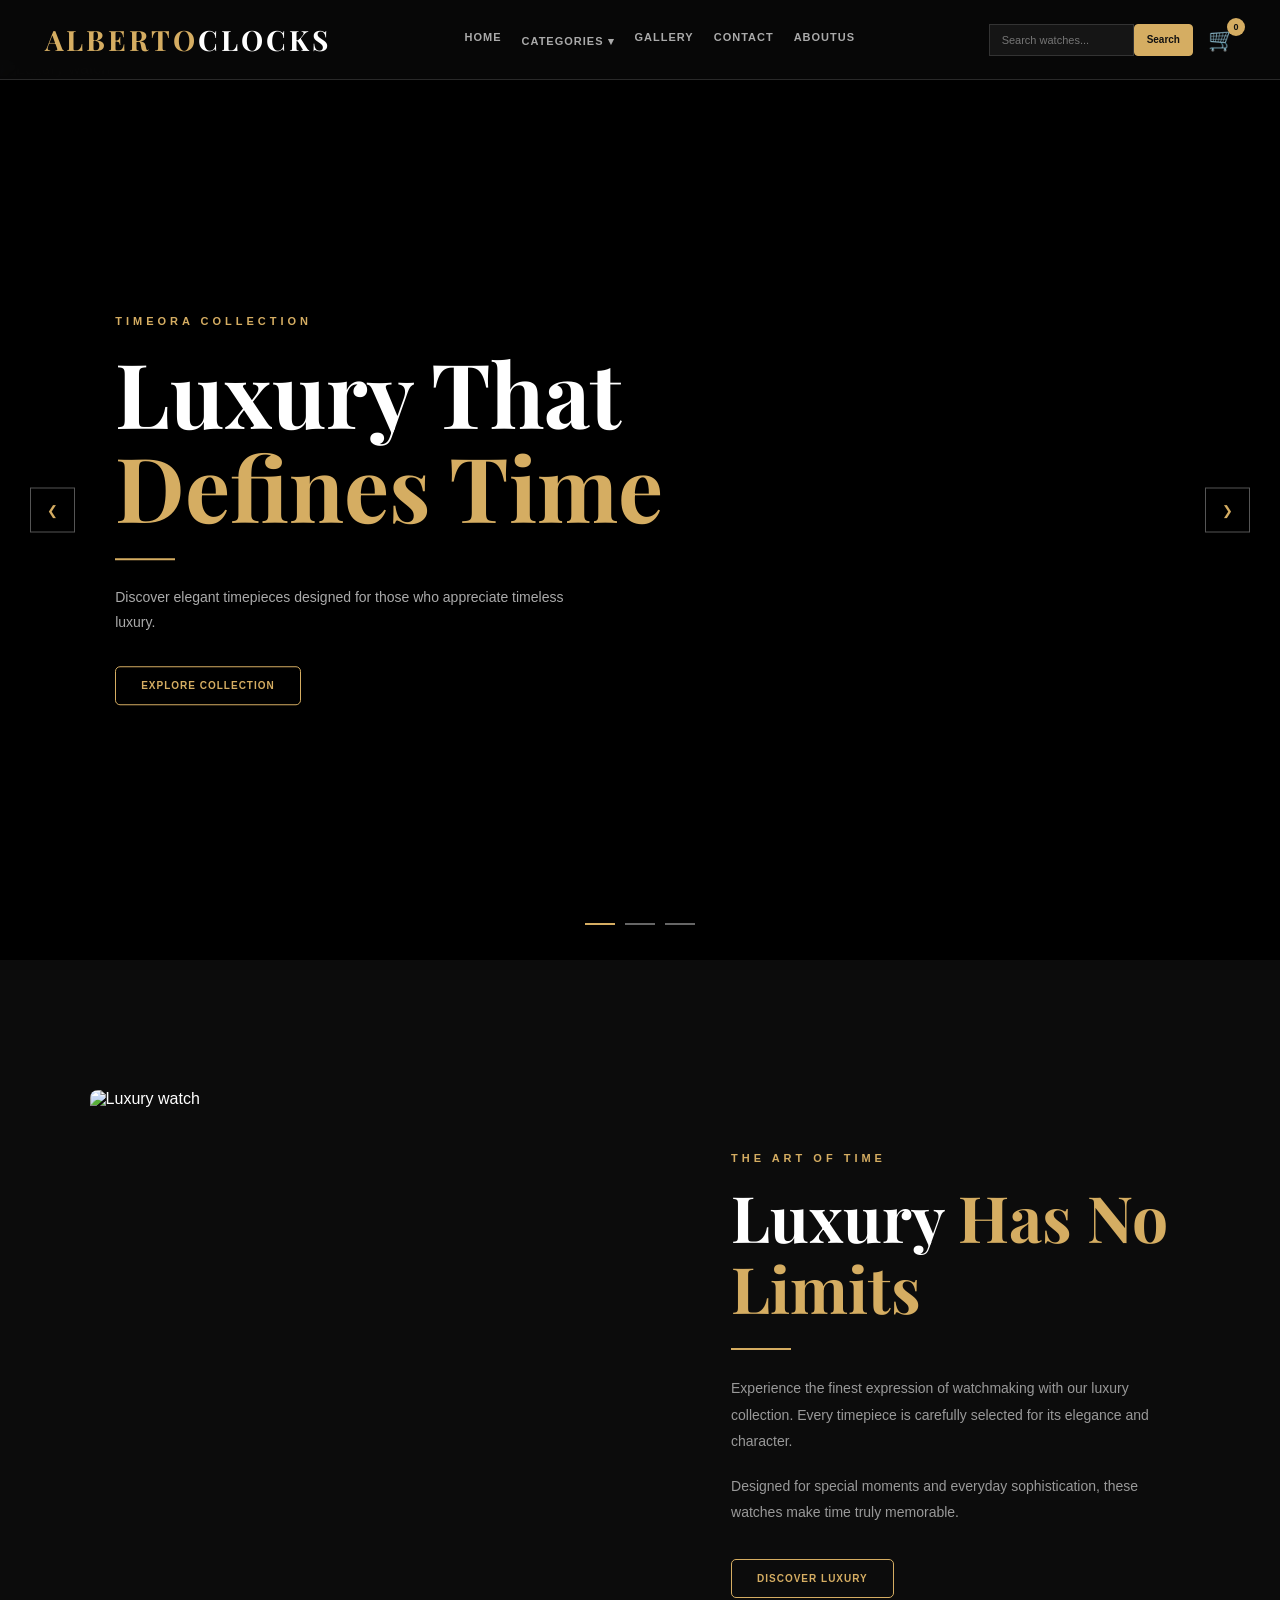
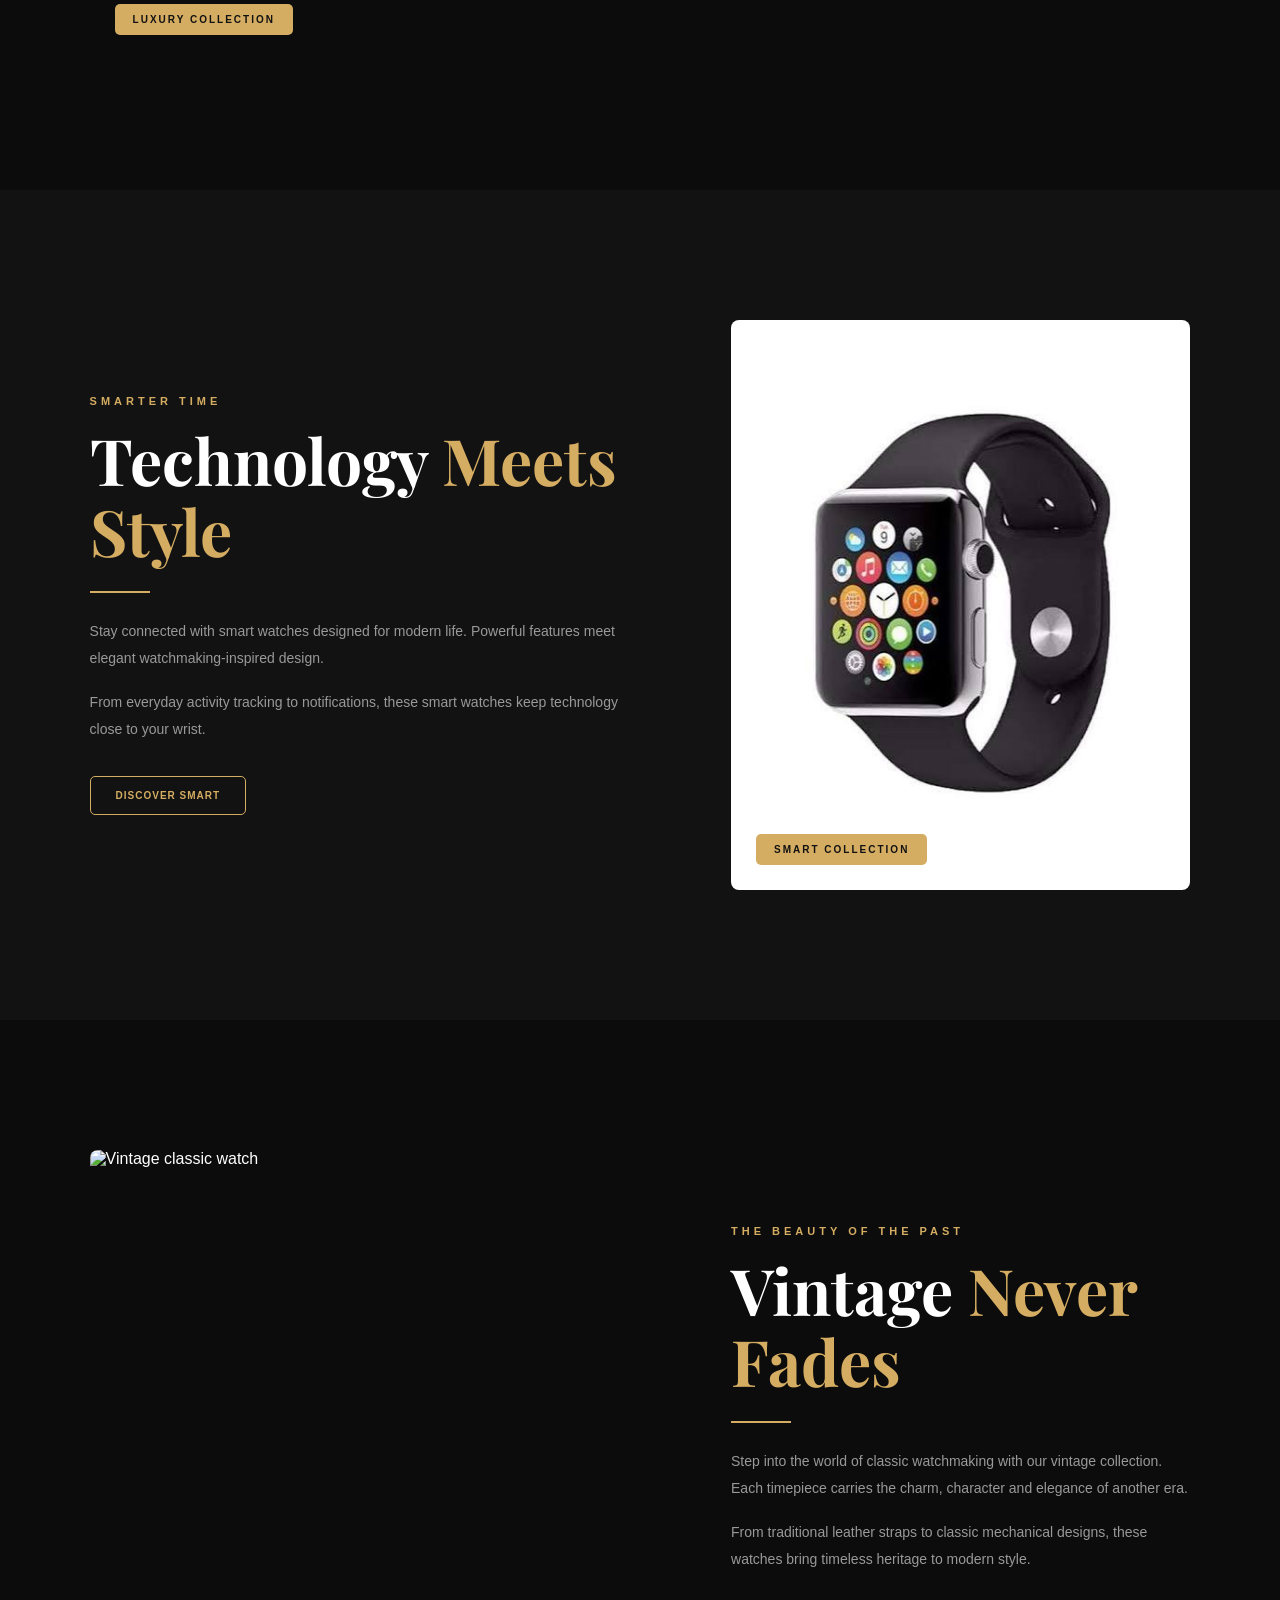
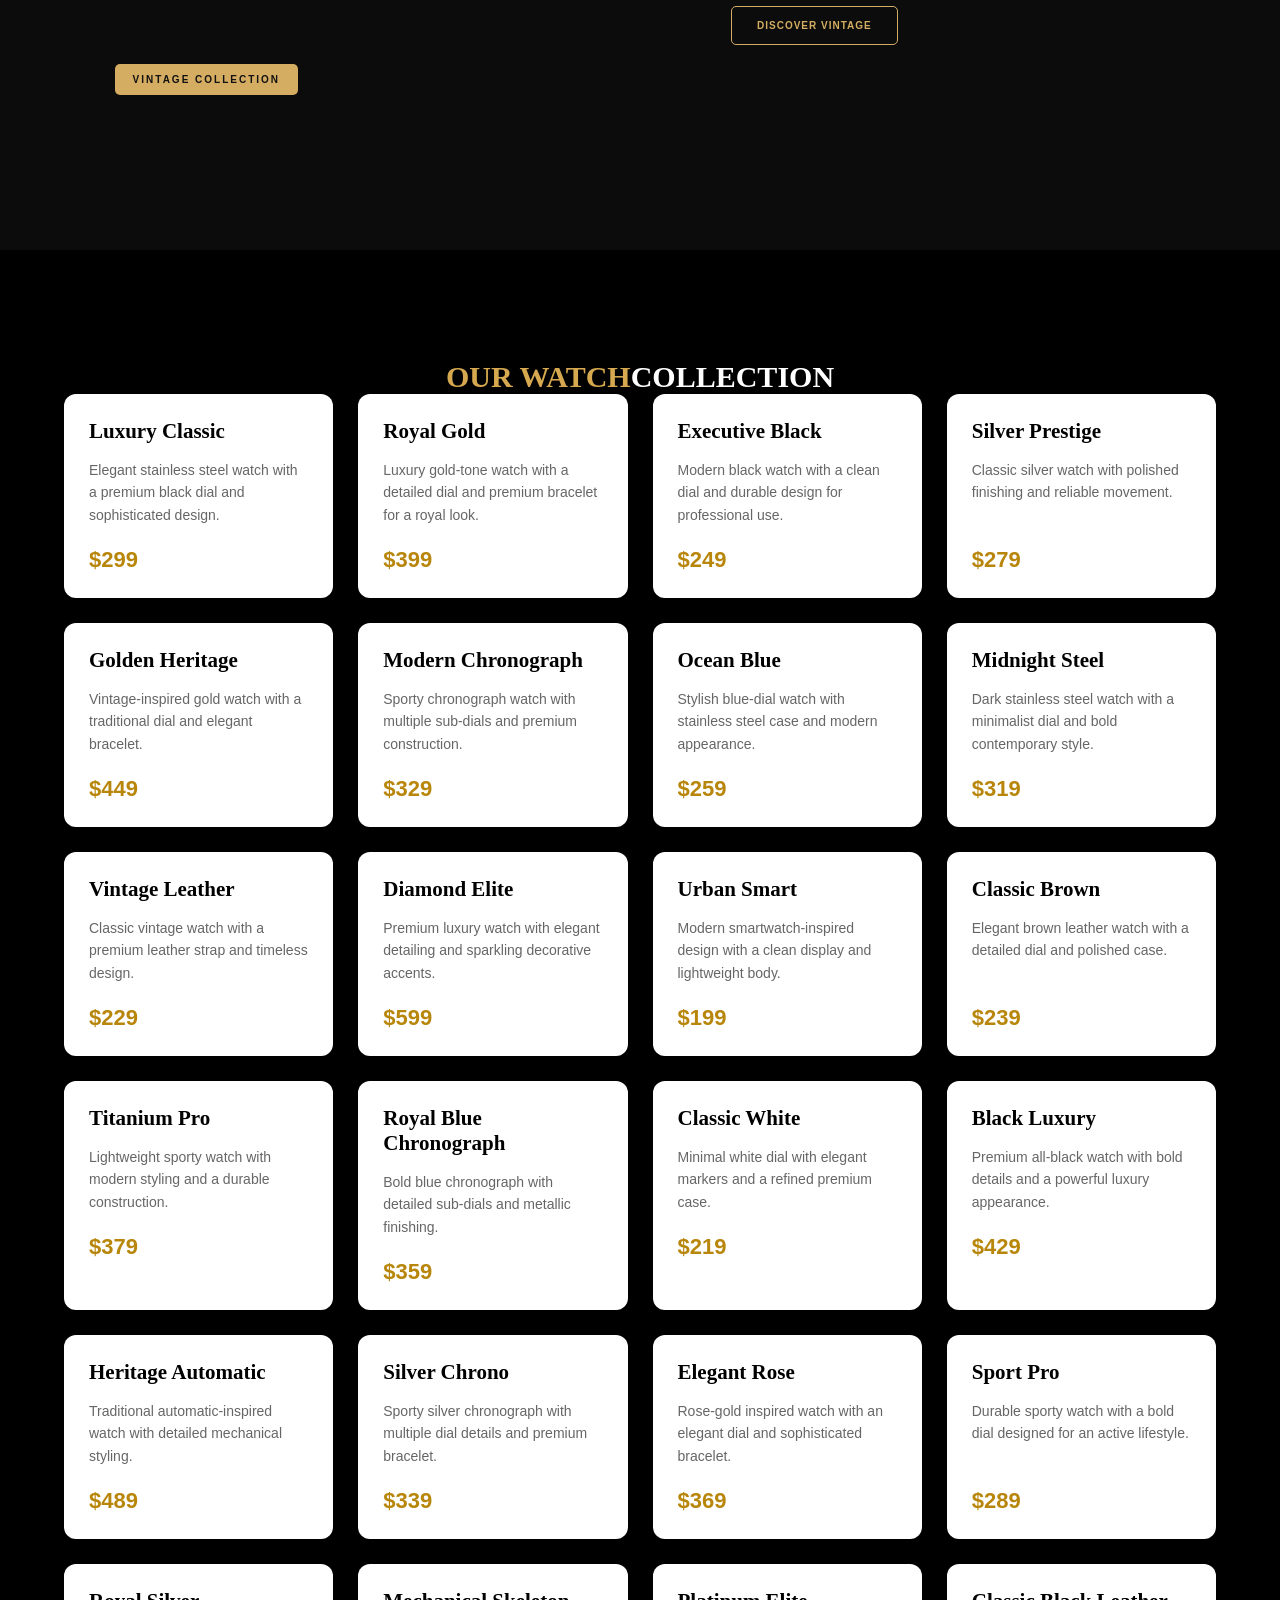
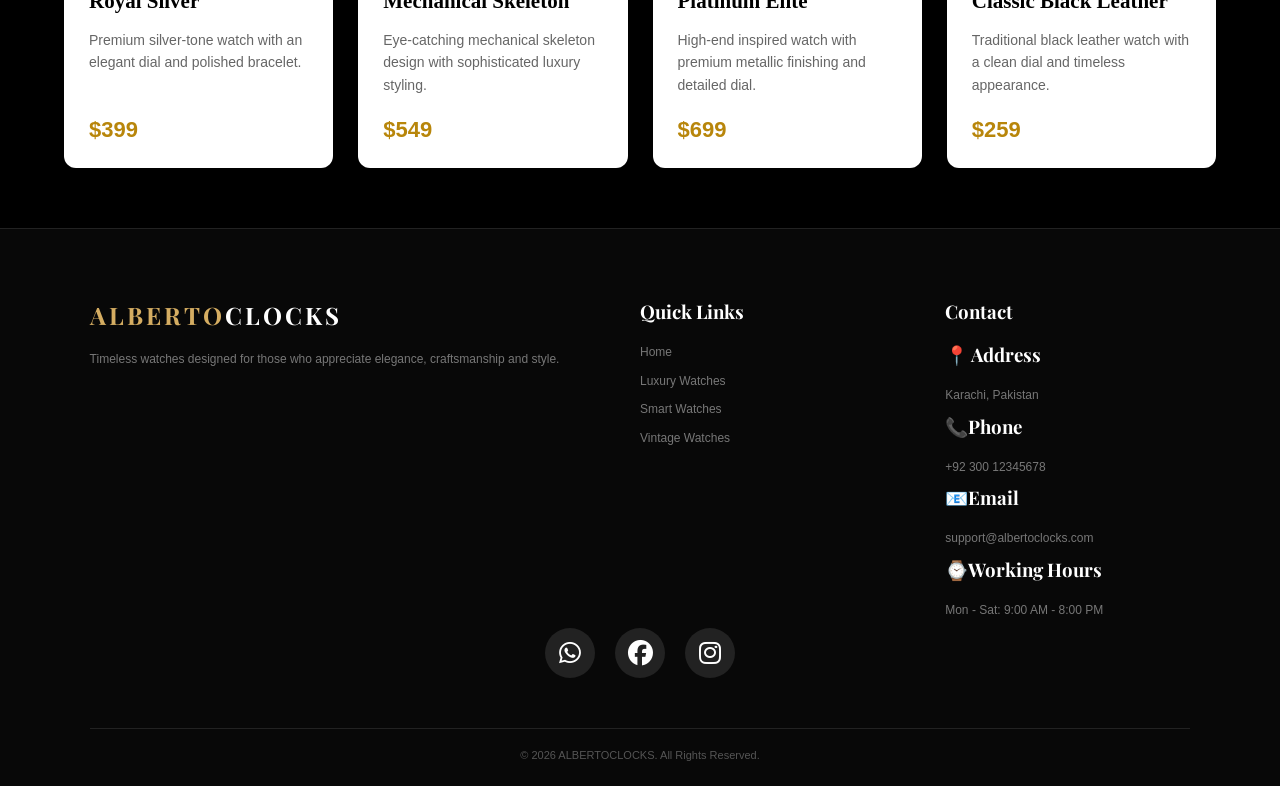
==== index.html @ ca32371c "First commit" ====
<!DOCTYPE html>
<html lang="en">

<head>
    <meta charset="UTF-8">
    <meta name="viewport" content="width=device-width, initial-scale=1.0">

    <title>TIMEORA | Luxury Watches</title>

    <!-- Google Fonts -->
    <link rel="preconnect" href="https://fonts.googleapis.com">
    <link rel="preconnect" href="https://fonts.gstatic.com" crossorigin>

    <link
        href="https://fonts.googleapis.com/css2?family=Inter:wght@400;500;600;700&family=Playfair+Display:wght@400;500;600;700&display=swap"
        rel="stylesheet">

    <link rel="stylesheet" href="style.css">
     <link rel="stylesheet" href="https://cdnjs.cloudflare.com/ajax/libs/font-awesome/6.5.2/css/all.min.css">

</head>

<body>

    <!-- =====================================================
     NAVBAR
===================================================== -->

    <header class="navbar">

        <a href="#home" class="logo">
            ALBERTO<span style="color: white;">CLOCKS</span>
        </a>

        <nav class="nav-links">
            <a href="index.html">Home</a>
            <li class="dropdown">
         <a href="#">Categories ▾</a>

    <ul class="dropdown-menu">
        <li><a href="luxary.html">Luxury Watches</a></li>
        <li><a href="smart.html">Smart Watches</a></li>
        <li><a href="vintage.html">Vintage Watches</a></li>
    </ul>
</li>
           
            <a href="gallery 2.html">Gallery</a>
            <a href="contact-us.html">Contact</a>
            <a href="aboutus.html">Aboutus</a>
         
        </nav>

        <div class="nav-right">

            <div class="search-box">
                <input type="text" id="searchInput" placeholder="Search watches...">
                <button id="searchBtn">Search</button>
            </div>

            <button class="cart-icon" id="cartIcon">
                🛒
                <span id="cartCount">0</span>
            </button>

        </div>

        <button class="menu-btn" id="menuBtn">
            ☰
        </button>

    </header>


    <!-- =====================================================
     HERO SLIDER
===================================================== -->

    <section class="hero" id="home">

        <div class="hero-slide active">

            <img src="https://images.unsplash.com/photo-1524805444758-089113d48a6d?auto=format&fit=crop&w=1800&q=85"
                alt="Luxury watch">

            <div class="hero-overlay"></div>

            <div class="hero-content">

                <p>TIMEORA COLLECTION</p>

                <h1>
                    Luxury That<br>
                    <span>Defines Time</span>
                </h1>

                <div class="gold-line"></div>

                <p class="hero-description">
                    Discover elegant timepieces designed for those
                    who appreciate timeless luxury.
                </p>

                <a href="luxary.html" class="hero-btn">
                    Explore Collection
                </a>

            </div>

        </div>


        <div class="hero-slide">

            <img src="https://images.unsplash.com/photo-1546868871-7041f2a55e12?auto=format&fit=crop&w=1800&q=85"
                alt="Smart watch">

            <div class="hero-overlay"></div>

            <div class="hero-content">

                <p>SMART COLLECTION</p>

                <h1>
                    Technology<br>
                    <span>Meets Style</span>
                </h1>

                <div class="gold-line"></div>

                <p class="hero-description">
                    Modern smart watches combining intelligent
                    features with sophisticated design.
                </p>

                <a href="smart.html" class="hero-btn">
                    Discover Smart
                </a>

            </div>

        </div>


        <div class="hero-slide">

            <img src="https://images.unsplash.com/photo-1539874754764-5a96559165b0?auto=format&fit=crop&w=1800&q=85"
                alt="Vintage watch">

            <div class="hero-overlay"></div>

            <div class="hero-content">

                <p>VINTAGE COLLECTION</p>

                <h1>
                    Beauty<br>
                    <span>Never Fades</span>
                </h1>

                <div class="gold-line"></div>

                <p class="hero-description">
                    Classic designs inspired by the beauty and
                    craftsmanship of another era.
                </p>

                <a href="vintage.html" class="hero-btn">
                    Explore Vintage
                </a>

            </div>

        </div>


        <button class="slider-btn prev" id="prevBtn">
            ❮
        </button>

        <button class="slider-btn next" id="nextBtn">
            ❯
        </button>


        <div class="slider-dots">

            <span class="dot active" data-slide="0"></span>
            <span class="dot" data-slide="1"></span>
            <span class="dot" data-slide="2"></span>

        </div>

    </section>


    <!-- =====================================================
     LUXURY SHOWCASE
===================================================== -->

    <section class="showcase-section luxury-showcase" id="luxury-showcase">

        <div class="showcase-container reveal">

            <div class="showcase-image">

                <img src="https://images.unsplash.com/photo-1524805444758-089113d48a6d?auto=format&fit=crop&w=1200&q=85"
                    alt="Luxury watch">

                <div class="image-label">
                    LUXURY COLLECTION
                </div>

            </div>


            <div class="showcase-text">

                <p class="section-tag">
                    THE ART OF TIME
                </p>

                <h2>
                    Luxury <span>Has No Limits</span>
                </h2>

                <div class="gold-line"></div>

                <p>
                    Experience the finest expression of watchmaking
                    with our luxury collection. Every timepiece is
                    carefully selected for its elegance and character.
                </p>

                <p>
                    Designed for special moments and everyday
                    sophistication, these watches make time truly
                    memorable.
                </p>

                <a href="luxary.html" class="outline-btn">
                    Discover Luxury
                </a>

            </div>

        </div>

    </section>


   


    <!-- =====================================================
     SMART SHOWCASE
===================================================== -->

    <section class="showcase-section smart-showcase" id="smart-showcase">

        <div class="showcase-container reverse reveal">

            <div class="showcase-image">

                <img src="images (5).jpg" alt="Smart watch">

                <div class="image-label">
                    SMART COLLECTION
                </div>

            </div>


            <div class="showcase-text">

                <p class="section-tag">
                    SMARTER TIME
                </p>

                <h2>
                    Technology <span>Meets Style</span>
                </h2>

                <div class="gold-line"></div>

                <p>
                    Stay connected with smart watches designed for
                    modern life. Powerful features meet elegant
                    watchmaking-inspired design.
                </p>

                <p>
                    From everyday activity tracking to notifications,
                    these smart watches keep technology close to your wrist.
                </p>

                <a href="smart.html" class="outline-btn">
                    Discover Smart
                </a>

            </div>

        </div>

    </section>


   

    <!-- =====================================================
     VINTAGE SHOWCASE
===================================================== -->

    <section class="showcase-section vintage-showcase" id="vintage-showcase">

        <div class="showcase-container reveal">

            <div class="showcase-image">

                <img src="https://images.unsplash.com/photo-1539874754764-5a96559165b0?auto=format&fit=crop&w=1200&q=85"
                    alt="Vintage classic watch">

                <div class="image-label">
                    VINTAGE COLLECTION
                </div>

            </div>


            <div class="showcase-text">

                <p class="section-tag">
                    THE BEAUTY OF THE PAST
                </p>

                <h2>
                    Vintage <span>Never Fades</span>
                </h2>

                <div class="gold-line"></div>

                <p>
                    Step into the world of classic watchmaking with our
                    vintage collection. Each timepiece carries the charm,
                    character and elegance of another era.
                </p>

                <p>
                    From traditional leather straps to classic mechanical
                    designs, these watches bring timeless heritage to
                    modern style.
                </p>

                <a href="vintage.html" class="outline-btn">
                    Discover Vintage
                </a>

            </div>

        </div>

    </section>

<section class="watch-list">

   <div class="logo2">
    <span>OUR WATCH</span>COLLECTION
</div>

    <div class="watch-grid">

        <div class="watch-card">
            <h3>Luxury Classic</h3>
            <p>Elegant stainless steel watch with a premium black dial and sophisticated design.</p>
            <strong>$299</strong>
        </div>

        <div class="watch-card">
            <h3>Royal Gold</h3>
            <p>Luxury gold-tone watch with a detailed dial and premium bracelet for a royal look.</p>
            <strong>$399</strong>
        </div>

        <div class="watch-card">
            <h3>Executive Black</h3>
            <p>Modern black watch with a clean dial and durable design for professional use.</p>
            <strong>$249</strong>
        </div>

        <div class="watch-card">
            <h3>Silver Prestige</h3>
            <p>Classic silver watch with polished finishing and reliable movement.</p>
            <strong>$279</strong>
        </div>

        <div class="watch-card">
            <h3>Golden Heritage</h3>
            <p>Vintage-inspired gold watch with a traditional dial and elegant bracelet.</p>
            <strong>$449</strong>
        </div>

        <div class="watch-card">
            <h3>Modern Chronograph</h3>
            <p>Sporty chronograph watch with multiple sub-dials and premium construction.</p>
            <strong>$329</strong>
        </div>

        <div class="watch-card">
            <h3>Ocean Blue</h3>
            <p>Stylish blue-dial watch with stainless steel case and modern appearance.</p>
            <strong>$259</strong>
        </div>

        <div class="watch-card">
            <h3>Midnight Steel</h3>
            <p>Dark stainless steel watch with a minimalist dial and bold contemporary style.</p>
            <strong>$319</strong>
        </div>

        <div class="watch-card">
            <h3>Vintage Leather</h3>
            <p>Classic vintage watch with a premium leather strap and timeless design.</p>
            <strong>$229</strong>
        </div>

        <div class="watch-card">
            <h3>Diamond Elite</h3>
            <p>Premium luxury watch with elegant detailing and sparkling decorative accents.</p>
            <strong>$599</strong>
        </div>

        <div class="watch-card">
            <h3>Urban Smart</h3>
            <p>Modern smartwatch-inspired design with a clean display and lightweight body.</p>
            <strong>$199</strong>
        </div>

        <div class="watch-card">
            <h3>Classic Brown</h3>
            <p>Elegant brown leather watch with a detailed dial and polished case.</p>
            <strong>$239</strong>
        </div>

        <div class="watch-card">
            <h3>Titanium Pro</h3>
            <p>Lightweight sporty watch with modern styling and a durable construction.</p>
            <strong>$379</strong>
        </div>

        <div class="watch-card">
            <h3>Royal Blue Chronograph</h3>
            <p>Bold blue chronograph with detailed sub-dials and metallic finishing.</p>
            <strong>$359</strong>
        </div>

        <div class="watch-card">
            <h3>Classic White</h3>
            <p>Minimal white dial with elegant markers and a refined premium case.</p>
            <strong>$219</strong>
        </div>

        <div class="watch-card">
            <h3>Black Luxury</h3>
            <p>Premium all-black watch with bold details and a powerful luxury appearance.</p>
            <strong>$429</strong>
        </div>

        <div class="watch-card">
            <h3>Heritage Automatic</h3>
            <p>Traditional automatic-inspired watch with detailed mechanical styling.</p>
            <strong>$489</strong>
        </div>

        <div class="watch-card">
            <h3>Silver Chrono</h3>
            <p>Sporty silver chronograph with multiple dial details and premium bracelet.</p>
            <strong>$339</strong>
        </div>

        <div class="watch-card">
            <h3>Elegant Rose</h3>
            <p>Rose-gold inspired watch with an elegant dial and sophisticated bracelet.</p>
            <strong>$369</strong>
        </div>

        <div class="watch-card">
            <h3>Sport Pro</h3>
            <p>Durable sporty watch with a bold dial designed for an active lifestyle.</p>
            <strong>$289</strong>
        </div>

        <div class="watch-card">
            <h3>Royal Silver</h3>
            <p>Premium silver-tone watch with an elegant dial and polished bracelet.</p>
            <strong>$399</strong>
        </div>

        <div class="watch-card">
            <h3>Mechanical Skeleton</h3>
            <p>Eye-catching mechanical skeleton design with sophisticated luxury styling.</p>
            <strong>$549</strong>
        </div>

        <div class="watch-card">
            <h3>Platinum Elite</h3>
            <p>High-end inspired watch with premium metallic finishing and detailed dial.</p>
            <strong>$699</strong>
        </div>

        <div class="watch-card">
            <h3>Classic Black Leather</h3>
            <p>Traditional black leather watch with a clean dial and timeless appearance.</p>
            <strong>$259</strong>
        </div>


    </div>

</section>
    <!-- =====================================================
     CART PANEL
===================================================== -->

    <div class="cart-panel" id="cartPanel">

        <div class="cart-header">

            <h2>Your Cart</h2>

            <button id="closeCart">
                ×
            </button>

        </div>


        <div class="cart-items" id="cartItems">

            <p class="empty-cart">
                Your cart is empty.
            </p>

        </div>


        <div class="cart-footer">

            <div class="cart-total">

                <span>Total:</span>

                <strong id="cartTotal">
                    $0.00
                </strong>

            </div>

            <button class="checkout-btn" id="checkoutBtn">
                Checkout
            </button>

        </div>

    </div>


    <!-- =====================================================
     FOOTER
===================================================== -->

    <footer id="footer">

        <div class="footer-container">

            <div class="footer-column">

                <h2>ALBERTO<span style="color: white;">CLOCKS</span></h2>

                <p>
                    Timeless watches designed for those who
                    appreciate elegance, craftsmanship and style.
                </p>

            </div>


            <div class="footer-column">

                <h3>Quick Links</h3>

                <a href="index.html">Home</a>
                <a href="luxary.html">Luxury Watches</a>
                <a href="smart.html">Smart Watches</a>
                <a href="vintage.html">Vintage Watches</a>

            </div>


           <div class="footer-column">

                <h3>Contact</h3>
                  <h3>📍 Address</h3>
                        <p>Karachi, Pakistan</p>
                           <h3>📞Phone</h3>
                        <p>+92 300 12345678</p>
                        <h3>📧Email</h3>
                        <p>support@albertoclocks.com</p>
                        <h3>⌚Working Hours</h3>
                        <p>Mon - Sat: 9:00 AM - 8:00 PM</p>
                    

            </div>

        </div>
          
        <div class="social-icons">

    <a href="https://wa.me/923001234567" target="_blank">
        <i class="fa-brands fa-whatsapp"></i>
    </a>

    <a href="https://www.facebook.com/" target="_blank">
        <i class="fa-brands fa-facebook"></i>
    </a>

    <a href="https://www.instagram.com/" target="_blank">
        <i class="fa-brands fa-instagram"></i>
    </a>

</div>

        <div class="footer-bottom">

            <p>
                © 2026 ALBERTOCLOCKS. All Rights Reserved.
            </p>

        </div>
        <div>
    </footer>
    <script src="script.js"></script>
</body>
</html>
---- style.css ----
/* =====================================================
   RESET
===================================================== */

* {
    margin: 0;
    padding: 0;
    box-sizing: border-box;
}

html {
    scroll-behavior: smooth;
}

body {
    background: #090909;
    color: #ffffff;
    font-family: "Inter", sans-serif;
}

button,
input {
    font-family: inherit;
}


/* =====================================================
   NAVBAR
===================================================== */

/* Categories Dropdown */
.dropdown {
    position: relative;
    list-style: none;
}

.dropdown-menu {
    display: none;
    position: absolute;
    top: 100%;
    left: 0;
    background: #111;
    min-width: 190px;
    padding: 0;
    margin: 0;
    list-style: none;
    border-radius: 8px;
    box-shadow: 0 5px 15px rgba(0,0,0,0.5);
    z-index: 1000;
    list-style: none;
    align-items: center;
    text-align: center;
}

.dropdown-menu li {
    width: 100%;
    list-style: none;
}

.dropdown-menu li a {
    display: block;
    padding: 12px 15px;
    color: white;
    text-decoration: none;
    white-space: nowrap;
}

.dropdown-menu li a:hover {
    background: #333;
}

/* Show dropdown on hover */
.dropdown:hover .dropdown-menu {
    display: block;
}

/* Hover effect */
.dropdown-content a:hover {
    background: #eee;
}

/* Show dropdown */
.dropdown:hover .dropdown-content {
    display: block;
}
.navbar {
    position: fixed;
    top: 0;
    left: 0;

    width: 100%;
    height: 80px;

      padding: 0 45px;

    display: flex;
    align-items: center;
    justify-content:space-between;
    background: rgba(8, 8, 8, 0.92);
    border-bottom: 1px solid #292929;
    gap: 5px;
    backdrop-filter: blur(10px);

    z-index: 5000;
}


.logo {
    color: #d5ad62;
    text-decoration: none;
    font-family: "Playfair Display", serif;
    font-size: 28px;
    font-weight: 700;
    letter-spacing: 3px;
}

.nav-links {
    display:flex;
    gap: 20px;
}

.nav-links a {
    color: #aaa;
    text-decoration: none;

    font-size: 11px;
    font-weight: 600;
    letter-spacing: 1px;
    text-transform: uppercase;

    transition: 0.3s;
}

.nav-links a:hover {
    color: #d5ad62;
}

.nav-right {
    display: flex;
    align-items: center;
    gap: 15px;
    list-style: none;
}

.search-box {
    display: flex;
}

.search-box input {
    width: 145px;

    padding: 9px 12px;

    background: #151515;
    border: 1px solid #333;

    color: white;
    outline: none;

    font-size: 11px;
}

.search-box input:focus {
    border-color: #d5ad62;
}

.search-box button {
    padding: 9px 12px;

    background: #d5ad62;
    border: 1px solid #d5ad62;

    color: #111;

    font-size: 10px;
    font-weight: 700;

    cursor: pointer;
    border-radius: 4px;
}

.cart-icon {

    position:sticky;

    background: transparent;
    border: none;

    color: #d5ad62;

    font-size: 22px;
    
    cursor: pointer;
    
}

#cartCount {
    position: absolute;

    top: -9px;
    right: -10px;

    min-width: 18px;
    height: 18px;

    padding: 2px;

    display: flex;
    align-items: center;
    justify-content: center;

    background: #d5ad62;
    color: #111;

    border-radius: 50%;

    font-size: 9px;
    font-weight: 700;
}

.menu-btn {
    display: none;

    background: none;
    border: none;

    color: #d5ad62;

    font-size: 25px;

    cursor: pointer;
}


/* =====================================================
   HERO
===================================================== */

.hero {
    position: relative;

    height: 100vh;
    min-height: 650px;

    overflow: hidden;
}

.hero-slide {
    position: absolute;

    inset: 0;

    opacity: 0;
    visibility: hidden;

    transition:
        opacity 1s ease,
        visibility 1s ease;
}

.hero-slide.active {
    opacity: 1;
    visibility: visible;
}

.hero-slide img {
    width: 100%;
    height: 100%;

    object-fit: cover;
}

.hero-overlay {
    position: absolute;

    inset: 0;

    background:
        linear-gradient(
            90deg,
            rgba(0, 0, 0, 0.85),
            rgba(0, 0, 0, 0.35),
            rgba(0, 0, 0, 0.65)
        );
}

.hero-content {
    position: absolute;

    top: 50%;
    left: 9%;

    max-width: 600px;

    transform: translateY(-50%);
}

.hero-content > p:first-child {
    color: #d5ad62;

    font-size: 11px;
    font-weight: 700;

    letter-spacing: 4px;

    margin-bottom: 18px;
}

.hero-content h1 {
    font-family: "Playfair Display", serif;

    font-size: clamp(50px, 7vw, 90px);
    line-height: 1.05;

    margin-bottom: 25px;
}

.hero-content h1 span {
    color: #d5ad62;
}

.gold-line {
    width: 60px;
    height: 2px;

    background: #d5ad62;

    margin-bottom: 25px;
}

.hero-description {
    color: #aaa;

    font-size: 14px;
    line-height: 1.8;

    max-width: 470px;

    margin-bottom: 30px;
}

.hero-btn,
.outline-btn {
    display: inline-block;

    padding: 13px 25px;

    border: 1px solid #d5ad62;

    color: #d5ad62;

    text-decoration: none;

    font-size: 10px;
    font-weight: 700;

    letter-spacing: 1px;
    text-transform: uppercase;

    transition: 0.3s;

    border-radius: 5px;
}

.hero-btn:hover,
.outline-btn:hover {
    background: #d5ad62;
    color: #111;
}

.slider-btn {
    position: absolute;

    top: 50%;

    width: 45px;
    height: 45px;

    transform: translateY(-50%);

    background: rgba(0, 0, 0, 0.45);

    border: 1px solid #555;

    color: #d5ad62;

    cursor: pointer;

    z-index: 5;

    transition: 0.3s;
}

.slider-btn:hover {
    background: #d5ad62;
    color: #080808;
}

.prev {
    left: 30px;
}

.next {
    right: 30px;
}

.slider-dots {
    position: absolute;

    bottom: 35px;
    left: 50%;

    transform: translateX(-50%);

    display: flex;
    gap: 10px;

    z-index: 5;
}

.dot {
    width: 30px;
    height: 2px;

    background: #666;

    cursor: pointer;

    transition: 0.3s;
}

.dot.active {
    background: #d5ad62;
}


/* =====================================================
   SHOWCASE
===================================================== */

.showcase-section {
    padding: 130px 7%;

    background: #0c0c0c;

    overflow: hidden;
}

.smart-showcase {
    background: #121212;
}

.showcase-container {
    max-width: 1250px;

    margin: auto;

    display: grid;

    grid-template-columns: 1.1fr 0.9fr;

    align-items: center;

    gap: 80px;
}

.showcase-container.reverse .showcase-image {
    order: 2;
}

.showcase-container.reverse .showcase-text {
    order: 1;
}

.showcase-image {
    position: relative;

    height: 570px;

    overflow: hidden;

    transform: translateX(-120px);

    opacity: 0;

    transition:
        transform 1s ease,
        opacity 1s ease;
    
    border-radius: 8px;    
}

.showcase-text {
    transform: translateX(120px);

    opacity: 0;

    transition:
        transform 1s ease,
        opacity 1s ease;
}

.showcase-container.reverse .showcase-text {
    transform: translateX(-120px);
}

.showcase-container.show .showcase-image,
.showcase-container.show .showcase-text {
    transform: translateX(0);
    opacity: 1;
}

.showcase-image img {
    width: 100%;
    height: 100%;

    object-fit: cover;

    transition: transform 0.6s ease;
}

.showcase-image:hover img {
    transform: scale(1.05);
}

.image-label {
    position: absolute;

    bottom: 25px;
    left: 25px;

    background: #d5ad62;
    color: #111;

    padding: 10px 18px;

    font-size: 10px;
    font-weight: 700;

    letter-spacing: 2px;
    border-radius: 5px;
}

.section-tag {
    color: #d5ad62;

    font-size: 11px;
    font-weight: 700;

    letter-spacing: 4px;

    margin-bottom: 18px;
}

.showcase-text h2 {
    font-family: "Playfair Display", serif;

    font-size: clamp(40px, 5vw, 65px);

    line-height: 1.1;

    margin-bottom: 25px;
}

.showcase-text h2 span {
    color: #d5ad62;
}

.showcase-text p:not(.section-tag) {
    color: #999;

    font-size: 14px;
    line-height: 1.9;

    margin-bottom: 18px;
}

.showcase-text .outline-btn {
    margin-top: 15px;
}


/* =====================================================
   PRODUCTS
===================================================== */

.products-section {
    padding: 110px 7%;

    background: #090909;
}

.smart-section {
    background: #111111;
}

.vintage-section {
    background: #0d0d0d;
}

.section-heading {
    max-width: 650px;

    margin: 0 auto 60px;

    text-align: center;
}

.section-heading > p {
    color: #d5ad62;

    font-size: 11px;
    font-weight: 700;

    letter-spacing: 4px;

    margin-bottom: 15px;
}

.section-heading h2 {
    font-family: "Playfair Display", serif;

    font-size: clamp(40px, 5vw, 60px);

    margin-bottom: 18px;
}

.section-heading h2 span {
    color: #888;
}

.heading-line {
    width: 55px;
    height: 2px;

    background: #d5ad62;

    margin: 0 auto 20px;
}

.section-heading > span {
    color: #888;

    font-size: 13px;
}

.product-grid {
    max-width: 1250px;

    margin: auto;

    display: grid;

    grid-template-columns: repeat(4, 1fr);

    gap: 25px;
}

.product-card {
    background: #161616;

    border: 1px solid #292929;

    border-radius: 9px;

    overflow: hidden;

    transition:
        transform 0.4s ease,
        border 0.4s ease,
        box-shadow 0.4s ease;    
}

.product-card:hover {
    transform: translateY(-9px);

    border-color: #d5ad62;

    box-shadow:
        0 15px 40px rgba(0, 0, 0, 0.5);
}

.product-image {
    position: relative;

    height: 330px;

    overflow: hidden;

    background: #222;
}

.product-image img {
    width: 100%;
    height: 100%;

    object-fit: cover;

    transition: transform 0.6s ease;
}

.product-card:hover .product-image img {
    transform: scale(1.08);
}

.badge {
    position: absolute;

    top: 15px;
    left: 15px;

    z-index: 2;

    padding: 7px 12px;

    background: #d5ad62;
    color: #111;

    font-size: 9px;
    font-weight: 700;

    letter-spacing: 1px;

    text-transform: uppercase;

    border-radius: 5px;
}

.smart-badge {
    background: #eeeeee;
}

.product-info {
    padding: 23px;
}

.product-info > p {
    color: #d5ad62;

    font-size: 9px;
    font-weight: 700;

    letter-spacing: 1px;

    text-transform: uppercase;

    margin-bottom: 9px;
}

.product-info h3 {
    font-family: "Playfair Display", serif;

    font-size: 24px;

    margin-bottom: 9px;
}

.product-info > span {
    display: block;

    color: #888;

    font-size: 11px;

    line-height: 1.7;

    min-height: 38px;

    margin-bottom: 20px;
}

.product-bottom {
    display: flex;

    align-items: center;

    justify-content: space-between;

    gap: 10px;
}

.product-bottom strong {
    font-size: 17px;
}

.product-buttons {
    display: flex;

    align-items: center;

    gap: 7px;

   
}

.view-btn,
.add-to-cart {
    padding: 9px 12px;

    font-size: 9px;
    font-weight: 700;

    letter-spacing: 0.8px;

    cursor: pointer;

    transition: 0.3s;

     border-radius: 5px;
}

.view-btn {
    background: transparent;

    border: 1px solid #555;

    color: white;
}

.view-btn:hover {
    background: #333;

    border-color: #d5ad62;

    color: #d5ad62;
}

.add-to-cart {
    background: transparent;

    border: 1px solid #d5ad62;

    color: #d5ad62;
}

.add-to-cart:hover,
.add-to-cart.added {
    background: #d5ad62;

    color: #111;

    transform: translateY(-2px);
}


/* =====================================================
   CART
===================================================== */

.cart-panel {
    position: fixed;

    top: 0;
    right: -420px;

    width: 400px;
    max-width: 90%;

    height: 100vh;

    background: #111;

    border-left: 1px solid #333;

    z-index: 9999;

    display: flex;
    flex-direction: column;

    transition: right 0.4s ease;
}

.cart-panel.active {
    right: 0;
}

.cart-header {
    display: flex;

    align-items: center;

    justify-content: space-between;

    padding: 25px;

    border-bottom: 1px solid #292929;
}

.cart-header h2 {
    font-family: "Playfair Display", serif;
}

#closeCart {
    background: none;

    border: none;

    color: #d5ad62;

    font-size: 30px;

    cursor: pointer;
}

.cart-items {
    flex: 1;

    overflow-y: auto;

    padding: 20px;
}

.empty-cart {
    color: #888;

    text-align: center;

    margin-top: 50px;
}

.cart-item {
    display: flex;

    align-items: center;

    justify-content: space-between;

    gap: 15px;

    padding: 15px 0;

    border-bottom: 1px solid #292929;
}

.cart-item-info h3 {
    color: white;

    font-family: "Playfair Display", serif;

    font-size: 17px;

    margin-bottom: 5px;
}

.cart-item-info p {
    color: #d5ad62;

    font-size: 12px;
}

.quantity-controls {
    display: flex;

    align-items: center;

    gap: 8px;

    margin-top: 8px;
}

.quantity-controls button {
    width: 22px;
    height: 22px;

    background: transparent;

    border: 1px solid #555;

    color: #d5ad62;

    cursor: pointer;
}

.quantity-controls span {
    color: white;

    font-size: 11px;
}

.remove-item {
    background: transparent;

    border: none;

    color: #888;

    cursor: pointer;

    font-size: 10px;
}

.remove-item:hover {
    color: #d5ad62;
}

.cart-footer {
    padding: 25px;

    border-top: 1px solid #292929;
}

.cart-total {
    display: flex;

    justify-content: space-between;

    color: white;

    margin-bottom: 20px;
}

.cart-total strong {
    color: #d5ad62;
}

.checkout-btn {
    width: 100%;

    padding: 14px;

    background: #d5ad62;

    border: 1px solid #d5ad62;

    color: #111;

    font-weight: 700;

    letter-spacing: 1px;

    cursor: pointer;

    transition: 0.3s;
}

.checkout-btn:hover {
    background: transparent;

    color: #d5ad62;
}


/* =====================================================
   FOOTER
===================================================== */

footer {
    padding: 70px 7% 25px;

    background: #080808;

    border-top: 1px solid #222;
}

.footer-container {
    max-width: 1250px;

    margin: auto;

    display: grid;

    grid-template-columns: 2fr 1fr 1fr;

    gap: 60px;
}

.footer-column h2 {
    color: #d5ad62;

    font-family: "Playfair Display", serif;

    letter-spacing: 3px;

    margin-bottom: 18px;
}

.footer-column h3 {
    font-family: "Playfair Display", serif;

    margin-bottom: 18px;
}

.footer-column p,
.footer-column a {
    display: block;

    color: #777;

    text-decoration: none;

    font-size: 12px;

    line-height: 1.8;

    margin-bottom: 7px;
}

.footer-column a:hover {
    color: #d5ad62;
}

.footer-bottom {
    max-width: 1250px;

    margin: 50px auto 0;

    padding-top: 20px;

    border-top: 1px solid #222;

    text-align: center;
}

.footer-bottom p {
    color: #555;

    font-size: 11px;
}


/* =====================================================
   RESPONSIVE
===================================================== */

@media (max-width: 1100px) {

    .nav-links {
        gap: 15px;
    }

    .search-box {
        display: none;
    }

    .product-grid {
        grid-template-columns: repeat(2, 1fr);
    }

}


@media (max-width: 750px) {

    .navbar {
        height: 70px;
    }

    .logo {
        font-size: 23px;
    }

    .nav-links {
        position: absolute;

        top: 70px;
        left: 0;

        width: 100%;

        padding: 25px;

        display: none;
        flex-direction: column;

        background: #111;

        border-top: 1px solid #292929;

        text-align: center;
    }

    .nav-links.active {
        display: flex;
    }

    .nav-right {
        margin-left: auto;

        margin-right: 15px;
    }

    .menu-btn {
        display: block;
    }


    .hero {
        min-height: 600px;
    }

    .hero-content {
        left: 7%;
        right: 7%;
    }

    .hero-content h1 {
        font-size: 48px;
    }

    .slider-btn {
        width: 38px;
        height: 38px;
    }

    .prev {
        left: 15px;
    }

    .next {
        right: 15px;
    }


    .showcase-section {
        padding: 80px 5%;
    }

    .showcase-container {
        grid-template-columns: 1fr;

        gap: 45px;
    }

    .showcase-container.reverse .showcase-image,
    .showcase-container.reverse .showcase-text {
        order: initial;
    }

    .showcase-image,
    .showcase-container.reverse .showcase-image {
        height: 430px;

        transform: translateY(80px);
    }

    .showcase-text,
    .showcase-container.reverse .showcase-text {
        transform: translateY(80px);
    }

    .showcase-container.show .showcase-image,
    .showcase-container.show .showcase-text {
        transform: translateY(0);
    }


    .products-section {
        padding: 80px 5%;
    }

    .product-grid {
        grid-template-columns: 1fr;

        gap: 20px;
    }

    .product-image {
        height: 350px;
    }

    .product-bottom {
        align-items: flex-start;
    }

    .product-buttons {
        flex-wrap: wrap;
        justify-content: flex-end;
    }


    .footer-container {
        grid-template-columns: 1fr;

        gap: 30px;
    }

}


@media (max-width: 450px) {

    .product-bottom {
        flex-direction: column;

        align-items: stretch;
    }

    .product-buttons {
        justify-content: flex-start;
    }

    .product-image {
        height: 300px;
    }

    .showcase-image {
        height: 350px;
    }

    .cart-panel {
        width: 100%;
        max-width: 100%;
    }



}

.faq-section {
    width: 80%;
    max-width: 900px;
    margin: 50px auto;
}

.faq-section h2 {
    text-align: center;
    margin-bottom: 30px;
    font-size: 32px;
}

.faq {
    margin-bottom: 15px;
    border: 1px solid #000000;
    border-radius: 8px;
    overflow: hidden;
}

.faq-question {
    width: 100%;
    padding: 18px 20px;
    border: none;
    background: #f5f5f5;
    cursor: pointer;
    display: flex;
    justify-content: space-between;
    align-items: center;
    font-size: 18px;
    font-weight: bold;
    text-align: left;
}

.faq-question:hover {
    background: #e9e9e9;
}

.faq-question span {
    font-size: 25px;
}

.faq-answer {
    max-height: 0;
    overflow: hidden;
    transition: max-height 0.4s ease;
    background: rgb(0, 0, 0);
}

.faq-answer p {
    padding: 15px 20px;
    margin: 0;
    line-height: 1.6;
}

  * {
        box-sizing: border-box;
    }

    body {
        margin: 0;
        font-family: "Poppins", Arial, sans-serif;
        background: #000;
        color: #fff;
    }

    /* ---------- OUR STORY ---------- */

    .our-story {
        position: relative;
        padding: 100px 8%;
        background:
            radial-gradient(circle at 20% 20%, rgba(255, 255, 255, 0.06), transparent 35%),
            #050505;
        overflow: hidden;
    }

    .story-container {
        max-width: 1200px;
        margin: auto;
        display: grid;
        grid-template-columns: 1fr 1fr;
        gap: 70px;
        align-items: center;
    }

    .story-label {
        color: #aaa;
        font-size: 13px;
        letter-spacing: 4px;
        text-transform: uppercase;
        margin-bottom: 15px;
    }

    .story-title {
        font-size: clamp(42px, 5vw, 72px);
        line-height: 1;
        margin: 0 0 25px;
        font-weight: 700;
        letter-spacing: -2px;
    }

    .story-title span {
        color: #999;
    }

    .story-text {
        color: #bdbdbd;
        font-size: 16px;
        line-height: 1.9;
        margin-bottom: 20px;
    }

    .story-highlight {
        margin-top: 30px;
        padding-left: 20px;
        border-left: 2px solid #fff;
        color: #fff;
        font-size: 18px;
        line-height: 1.7;
    }

    /* Story visual */

    .story-visual {
        min-height: 480px;
        position: relative;
        display: flex;
        align-items: center;
        justify-content: center;
        border-radius: 20px;
        overflow: hidden;
        background: #111;
        border: 1px solid #292929;
    }

    .story-visual::after {
        content: "";
        position: absolute;
        inset: 0;
        background: linear-gradient(
            135deg,
            rgba(255,255,255,.08),
            transparent 45%,
            rgba(0,0,0,.8)
        );
        pointer-events: none;
    }

    .story-clock {
        width: 260px;
        height: 260px;
        border: 8px solid #777;
        border-radius: 50%;
        position: relative;
        background: radial-gradient(circle, #222 0%, #080808 70%);
        box-shadow:
            0 0 50px rgba(255,255,255,.08),
            inset 0 0 30px #000;
        animation: clockFloat 5s ease-in-out infinite;
    }

    .story-clock::before {
        content: "ALBERTO";
        position: absolute;
        top: 90px;
        width: 100%;
        text-align: center;
        font-size: 13px;
        letter-spacing: 4px;
        color: #ddd;
    }

    .clock-center {
        width: 12px;
        height: 12px;
        background: #fff;
        border-radius: 50%;
        position: absolute;
        top: 50%;
        left: 50%;
        transform: translate(-50%, -50%);
        z-index: 3;
    }

    .clock-hand-hour,
    .clock-hand-minute {
        position: absolute;
        bottom: 50%;
        left: 50%;
        transform-origin: bottom center;
        border-radius: 10px;
        z-index: 2;
    }

    .clock-hand-hour {
        width: 7px;
        height: 70px;
        background: #fff;
        transform: translateX(-50%) rotate(40deg);
    }

    .clock-hand-minute {
        width: 4px;
        height: 95px;
        background: #aaa;
        transform: translateX(-50%) rotate(130deg);
    }

    @keyframes clockFloat {
        0%, 100% {
            transform: translateY(0) rotate(-2deg);
        }
        50% {
            transform: translateY(-15px) rotate(2deg);
        }
    }


    /* ---------- ABOUT US VIDEO ---------- */

    .about-us {
        position: relative;
        min-height: 720px;
        overflow: hidden;
        display: flex;
        align-items: center;
        justify-content: center;
        background: #000;
    }

    .about-video {
        position: absolute;
        inset: 0;
        width: 100%;
        height: 100%;
        object-fit: cover;
        z-index: 0;
        filter: brightness(35%) contrast(110%);
    }

    .about-overlay {
        position: absolute;
        inset: 0;
        background:
            linear-gradient(
                90deg,
                rgba(0,0,0,.95),
                rgba(0,0,0,.55),
                rgba(0,0,0,.85)
            );
        z-index: 1;
    }

    .about-content {
        position: relative;
        z-index: 2;
        width: min(1100px, 90%);
        text-align: center;
        padding: 80px 20px;
    }

    .about-small-title {
        color: #bbb;
        font-size: 13px;
        letter-spacing: 5px;
        text-transform: uppercase;
        margin-bottom: 20px;
    }

    .about-title {
        font-size: clamp(45px, 7vw, 90px);
        line-height: .95;
        margin: 0 auto 30px;
        letter-spacing: -3px;
        font-weight: 700;
    }

    .about-title span {
        color: #aaa;
    }

    .about-description {
        max-width: 720px;
        margin: auto;
        color: #ddd;
        font-size: 17px;
        line-height: 1.9;
    }

    .about-button {
        display: inline-block;
        margin-top: 35px;
        padding: 15px 32px;
        border: 1px solid #fff;
        color: #fff;
        text-decoration: none;
        text-transform: uppercase;
        letter-spacing: 2px;
        font-size: 12px;
        transition: .3s ease;
        border-radius: 8px;
    }

    .about-button:hover {
        background: #fff;
        color: #000;
        transform: translateY(-2px);
    }


    /* ---------- VALUES ---------- */

    .values {
        background: #050505;
        padding: 100px 8%;
    }

    .values-container {
        max-width: 1200px;
        margin: auto;
        display: grid;
        grid-template-columns: repeat(3, 1fr);
        gap: 25px;
    }

    .value-card {
        padding: 40px 30px;
        background: #0c0c0c;
        border: 1px solid #222;
        transition: .3s ease;
    }

    .value-card:hover {
        transform: translateY(-8px);
        border-color: #555;
    }

    .value-number {
        font-size: 13px;
        color: #777;
        letter-spacing: 2px;
        margin-bottom: 30px;
    }

    .value-card h3 {
        font-size: 23px;
        margin: 0 0 15px;
    }

    .value-card p {
        color: #999;
        line-height: 1.8;
        font-size: 14px;
    }


    /* ---------- RESPONSIVE ---------- */

    @media (max-width: 850px) {

        .story-container {
            grid-template-columns: 1fr;
            gap: 40px;
        }

        .story-visual {
            min-height: 400px;
        }

        .values-container {
            grid-template-columns: 1fr;
        }

        .about-us {
            min-height: 650px;
        }

        .about-title {
            letter-spacing: -2px;
        }
    }

    @media (max-width: 500px) {

        .our-story,
        .values {
            padding: 70px 6%;
        }

        .story-clock {
            width: 210px;
            height: 210px;
        }

        .clock-hand-hour {
            height: 55px;
        }

        .clock-hand-minute {
            height: 75px;
        }
    }


    /* .contact-section{
    padding: 100px 8%;
    background: black;
    color: #fff;
}
.contact-header{
    text-align: center;
    margin-bottom: 60px;
}
.contact-header span{
    color: #d5ad62;
}
.contact-header h1{
    font-size: 3rem;
    margin-bottom: 15px;
}
.contact-header p{
    color: #cbd5e1;
    max-width: 700px;
    margin: auto;
    line-height: 1.8;
}
.contact-content{
    display: grid;
    grid-template-columns: 1fr 1.2fr;
    gap: 40px;
}
.contact-info{
    display: grid;
    gap: 20px;
}
.back{
    background: url(contact\ img.jfif);
    background-position: center;
    background-size: 150%;
    padding: 25px;
    border-radius: 15px;
    border: 1px solid rgba(255,255,255,0.08);
    margin-bottom: 15px;
}
.info-box{
    background: none;
    padding: 25px;
    border-radius: 15px;
    border: 1px solid rgba(255,255,255,0.08);
    margin-bottom: 15px;
}
.info-box h3{
    margin-bottom: 10px;
    color: white;
}
.info-box p{
    color: #d5ad62;
}

.contact-form{
    background: url(email2.png);
    background-position: center;
    background-size: 100%;
    padding: 30px;
    border-radius: 20px;
    display: flex;
    flex-direction: column;
    gap: 18px;
}
.contact-form input,
.contact-content textarea{
    padding: 15px;
    background: none;
    border: 1px solid rgba(255,255,255,0.1) ;
    border-radius: 10px;
    color: white;
    outline: none;
}
.contact-form input:focus,
.contact-form textarea:focus{
    border-color: #7c3aed;
}
.contact-form button{
    padding: 15px;
    border: none;
    border-radius: 10px;
    background: #7c3aed;
    color: white;
    font-size: 16px;
    font-weight: 600;
    cursor: pointer;
    transition: 0.3s;
}
.contact-form button:hover{
    background: #6d28d9;
    transform: translateY(-2px);
}

/* responsive */

@media(max-width:768px){
    .contact-content{
        grid-template-columns: 1fr;
    }
    .contact-header h1{
        font-size: 2.2rem;
    }
} */
footer {
    padding: 65px 20px;

    text-align: center;

    background: #050505;

    border-top: 1px solid #222;
}

.footer-logo {
    margin-bottom: 15px;
}

footer > p {
    color: #777;

    font-size: 12px;

    margin-bottom: 25px;
}

.footer-links {
    display: flex;

    justify-content: center;

    flex-wrap: wrap;

    gap: 25px;

    margin-bottom: 30px;
}

.footer-links a {
    color: #999;

    text-decoration: none;

    font-size: 11px;
}

.footer-links a:hover {
    color: #d5ad62;
}

.copyright {
    padding-top: 25px;

    border-top: 1px solid #222;
}


/* =====================================================
                     TABLET
===================================================== */

@media (max-width: 1050px) {

    .nav-links {
        gap: 15px;
    }

    .nav-links a {
        font-size: 10px;
    }

    .product-grid {
        grid-template-columns: repeat(2, 1fr);
    }

    .showcase-container {
        gap: 50px;
    }

}

     
        .gallery {
            padding: 50px 8%;
            background: #000000;
        }

        .gallery h2 {
            text-align: center;
            margin: 40px 0 20px;
            font-size: 32px;
            color: #d5ad62;
        }

        .gallery-container {
            display: grid;
            grid-template-columns: repeat(3, 1fr);
            gap: 20px;
        }

        .gallery-container img {
            width: 100%;
            height: 250px;
            object-fit: cover;
            border-radius: 10px;
            transition: 0.3s;
            box-shadow: 0 5px 15px rgba(0, 0, 0, 0.2);
        }

        .gallery-container img:hover {
            transform: scale(1.05);
        }

        /* Mobile */
        @media (max-width: 768px) {
            .gallery-container {
                grid-template-columns: repeat(2, 1fr);
            }
        }

        @media (max-width: 500px) {
            .gallery-container {
                grid-template-columns: 1fr;
            }
        }

        .detail-gallery {
            width: 100%;
            overflow-x: auto;
            overflow-y: hidden;
            padding: 40px 20px;
            background: #000000;
        }

        .detail-row {
            display: flex;
            flex-direction: row;
            flex-wrap: nowrap;
            gap: 25px;
            width: max-content;
        }

        .detail-img {
            width: 250px;
            height: 330px;
            flex-shrink: 0;
            overflow: hidden;
            border-radius: 18px;

            animation: float 3s ease-in-out infinite;
        }

        .detail-img img {
            width: 100%;
            height: 100%;
            object-fit: cover;
            transition: 0.6s ease;
        }

        .detail-img:hover img {
            transform: scale(1.15);
        }

        .detail-img:hover {
            box-shadow: 0 15px 40px rgba(255, 215, 0, 0.3);
        }

        @keyframes float {

            0%,
            100% {
                transform: translateY(0);
            }

            50% {
                transform: translateY(-15px);
            }
        }

        .popup {
            display: none;
            position: fixed;
            top: 0;
            left: 0;
            width: 100%;
            height: 100%;
            background: rgba(0, 0, 0, 0.85);
            justify-content: center;
            align-items: center;
            z-index: 9999;
        }

        .popup img {
            max-width: 80%;
            max-height: 80%;
            border-radius: 10px;
        }

        .popup span {
            position: absolute;
            top: 20px;
            right: 35px;
            color: white;
            font-size: 50px;
            cursor: pointer;
        }
body{
    padding-top: 60px;
}

/* MAIN CONTACT SECTION */

.contact-section {
    width: 95%;
    max-width: 1400px;
    margin: 50px auto;
    display: grid;
    grid-template-columns: 1fr 1fr;
    gap: 25px;
}


/* LEFT MAP */

.map-box {
    background: #111;
    padding: 20px;
    border-radius: 18px;
    border: 1px solid #333;
}

.map-box h2 {
    font-size: 30px;
    margin-bottom: 15px;
}

.map-box iframe {
    width: 100%;
    height: 650px;
    border: 0;
    border-radius: 12px;
}

.watch-list {
    width: 90%;
    max-width: 1400px;
    margin: 110px auto 60px;
    text-align: center;
}

.watch-list h2 {
    font-family: Georgia, serif;
    font-size: 36px;
    margin-bottom: 40px;
    color: white;
    
}

.watch-grid {
    display: grid;
    grid-template-columns: repeat(4, 1fr);
    gap: 25px;
}

.watch-card {
    background: #ffffff;
    padding: 25px;
    border-radius: 12px;
    text-align: left;
    box-shadow: 0 5px 15px rgba(0, 0, 0, 0.15);
    transition: 0.3s;
}

.watch-card:hover {
    cursor: pointer;
    transform: translateY(-7px);
    box-shadow: 0 10px 25px rgba(0, 0, 0, 0.25);
}

.watch-card h3 {
    font-family: Georgia, serif;
    font-size: 21px;
    margin-bottom: 15px;
    color: black;
}

.watch-card p {
    color: #666;
    font-size: 14px;
    line-height: 1.6;
    min-height: 70px;
    margin-bottom: 18px;
}

.watch-card strong {
    font-size: 22px;
    color: #b8860b;
}


/* Tablet */

@media (max-width: 1100px) {
    .watch-grid {
        grid-template-columns: repeat(3, 1fr);
    }
}


/* Small screen */

@media (max-width: 800px) {
    .watch-grid {
        grid-template-columns: repeat(2, 1fr);
    }
}


/* Mobile */

@media (max-width: 550px) {
    .watch-grid {
        grid-template-columns: 1fr;
    }
}
.logo2{
    font-family: Georgia, serif;
    font-size: 30px;
    font-weight: bold;
    color: white;
}

.logo2 span {
    color: #d6a84f;
}


.social-icons {
    display: flex;
    justify-content: center;
    align-items: center;
    gap: 20px;
}

.social-icons a {
    width: 50px;
    height: 50px;

    display: flex;
    justify-content: center;
    align-items: center;

    border-radius: 50%;

    background: #222;
    color: white;

    text-decoration: none;

    font-size: 25px;

    transition: 0.3s;
}

.social-icons a:hover {
    transform: translateY(-5px);
    background: white;
    color: black;
}
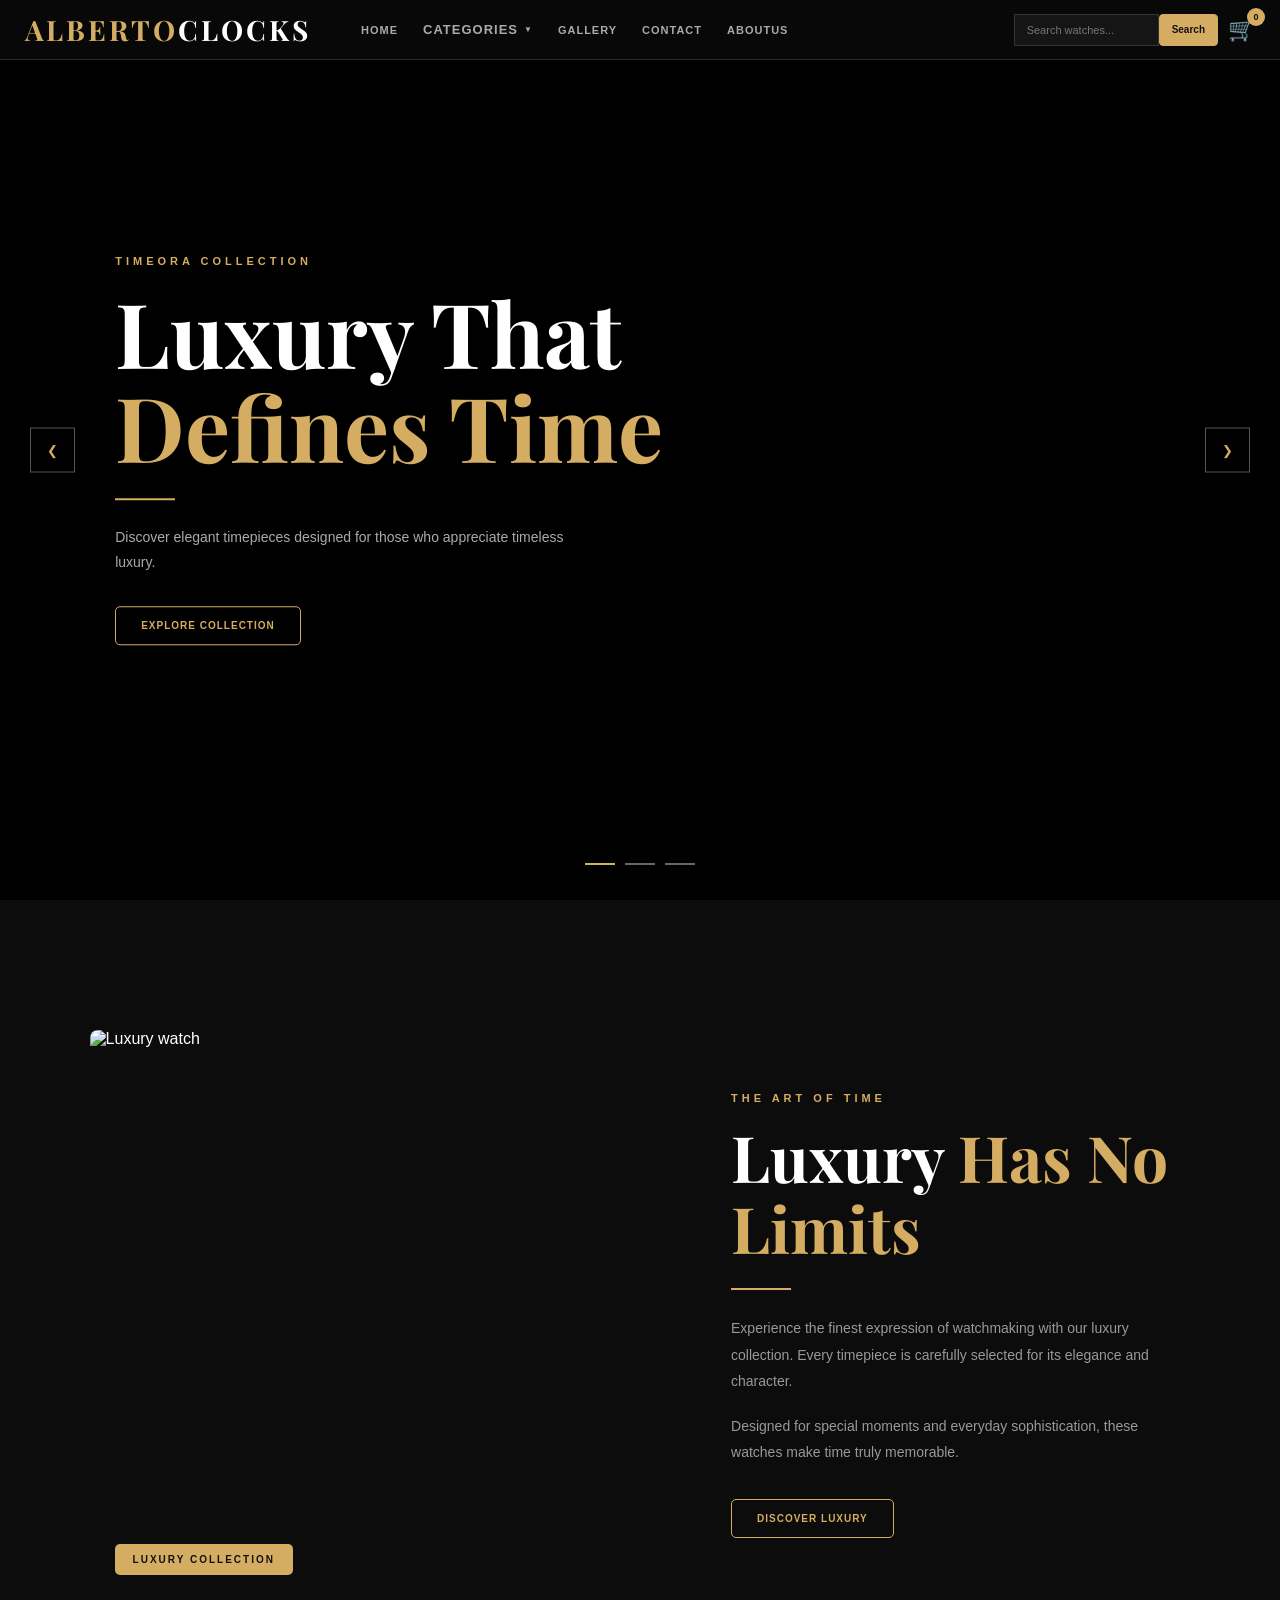
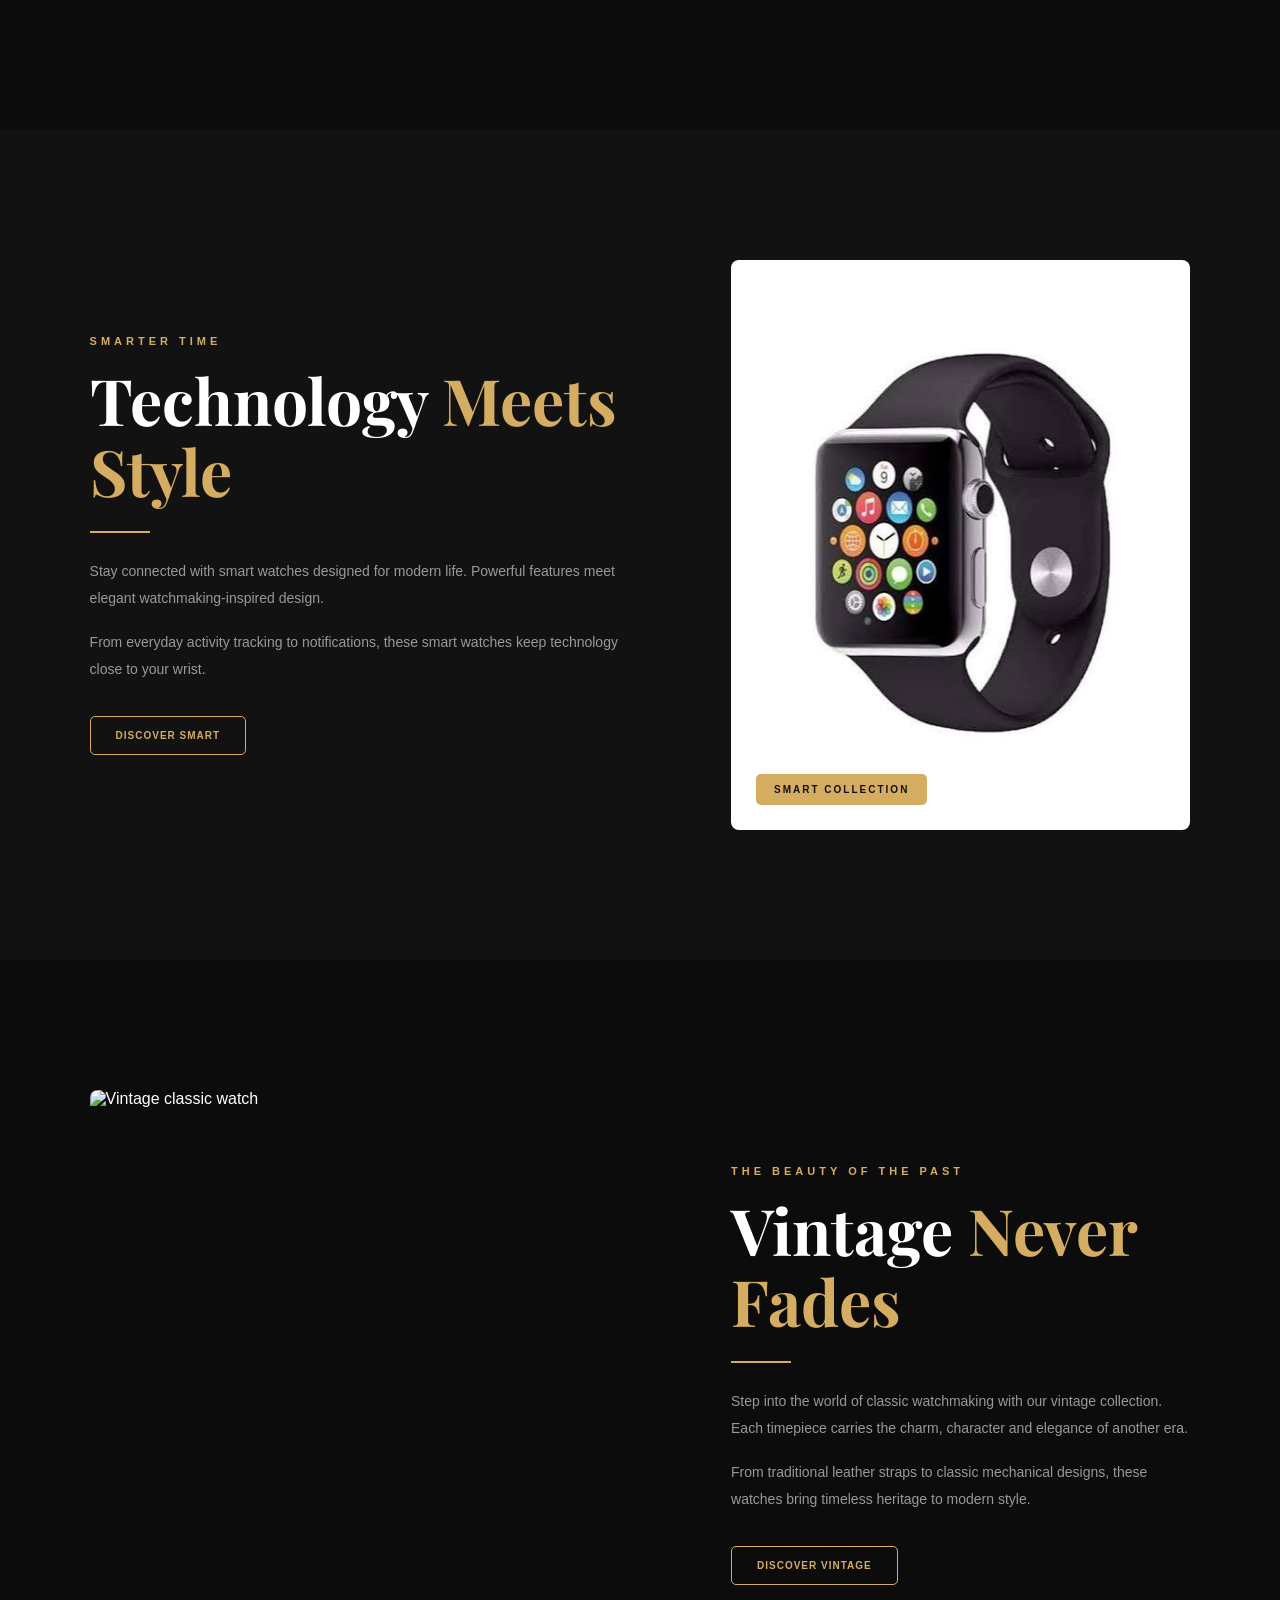
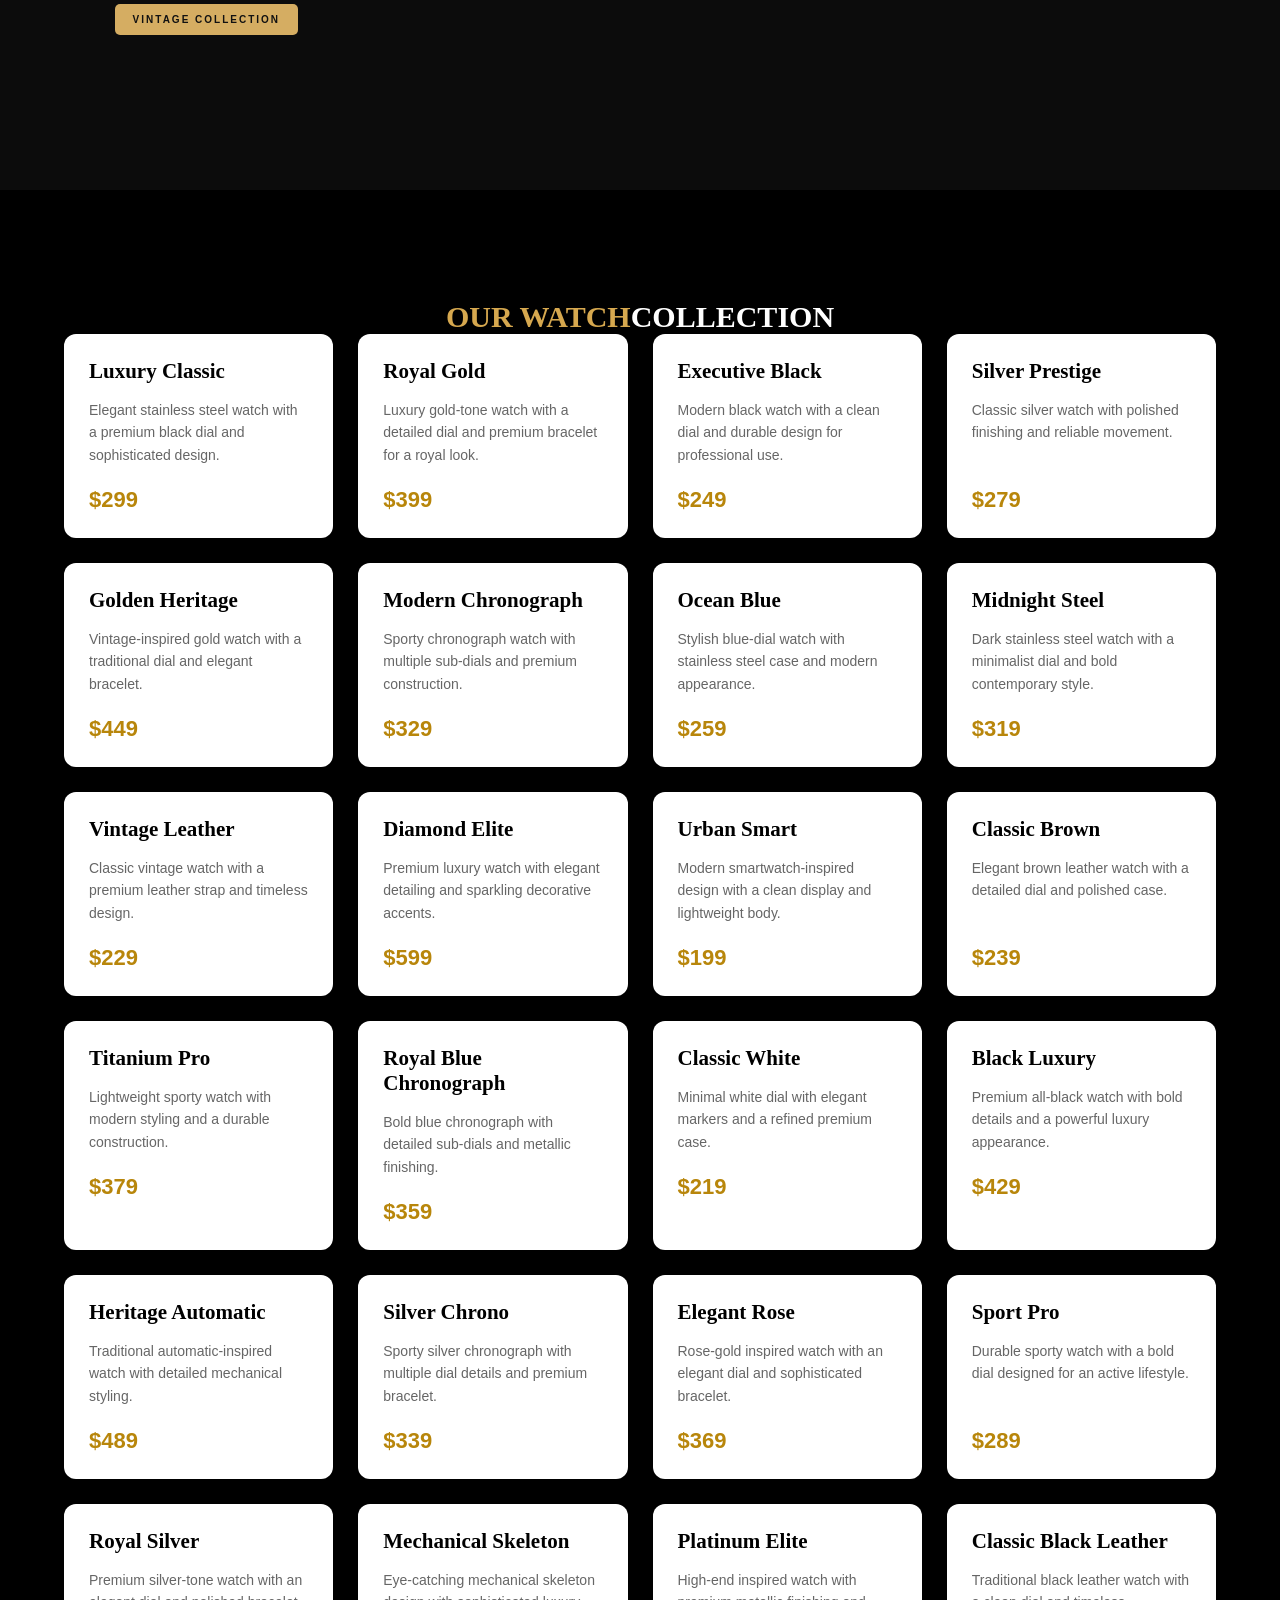
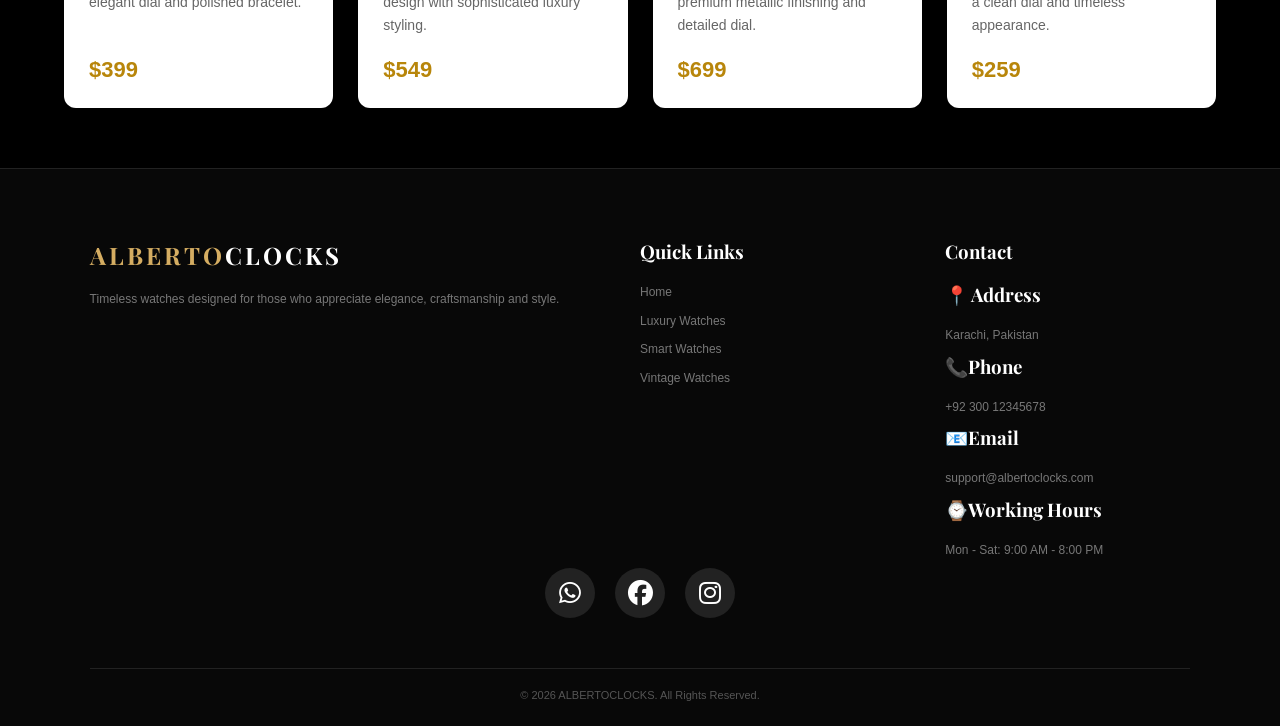
==== commit 1724212d: "First commit" ====
--- a/index.html
+++ b/index.html
@@ -16,8 +16,7 @@
         rel="stylesheet">
 
     <link rel="stylesheet" href="style.css">
-     <link rel="stylesheet" href="https://cdnjs.cloudflare.com/ajax/libs/font-awesome/6.5.2/css/all.min.css">
-
+    <link rel="stylesheet" href="https://cdnjs.cloudflare.com/ajax/libs/font-awesome/6.5.2/css/all.min.css">
 </head>
 
 <body>
@@ -34,20 +33,22 @@
 
         <nav class="nav-links">
             <a href="index.html">Home</a>
-            <li class="dropdown">
-         <a href="#">Categories ▾</a>
-
-    <ul class="dropdown-menu">
-        <li><a href="luxary.html">Luxury Watches</a></li>
-        <li><a href="smart.html">Smart Watches</a></li>
-        <li><a href="vintage.html">Vintage Watches</a></li>
-    </ul>
-</li>
-           
+            <div class="dropdown">
+                <button class="dropbtn" onclick="toggleDropdown()">
+                    CATEGORIES <span>▼</span>
+                </button>
+
+                <div class="dropdown-content" id="categoryDropdown">
+                    <a href="luxury.html">LUXURY</a>
+                    <a href="vintage.html">VINTAGE</a>
+                    <a href="smart.html">SMART WATCHES</a>
+                </div>
+            </div>
+
             <a href="gallery 2.html">Gallery</a>
             <a href="contact-us.html">Contact</a>
             <a href="aboutus.html">Aboutus</a>
-         
+
         </nav>
 
         <div class="nav-right">
@@ -248,7 +249,7 @@
     </section>
 
 
-   
+
 
 
     <!-- =====================================================
@@ -304,7 +305,7 @@
     </section>
 
 
-   
+
 
     <!-- =====================================================
      VINTAGE SHOWCASE
@@ -360,162 +361,162 @@
 
     </section>
 
-<section class="watch-list">
-
-   <div class="logo2">
-    <span>OUR WATCH</span>COLLECTION
-</div>
-
-    <div class="watch-grid">
-
-        <div class="watch-card">
-            <h3>Luxury Classic</h3>
-            <p>Elegant stainless steel watch with a premium black dial and sophisticated design.</p>
-            <strong>$299</strong>
-        </div>
-
-        <div class="watch-card">
-            <h3>Royal Gold</h3>
-            <p>Luxury gold-tone watch with a detailed dial and premium bracelet for a royal look.</p>
-            <strong>$399</strong>
-        </div>
-
-        <div class="watch-card">
-            <h3>Executive Black</h3>
-            <p>Modern black watch with a clean dial and durable design for professional use.</p>
-            <strong>$249</strong>
-        </div>
-
-        <div class="watch-card">
-            <h3>Silver Prestige</h3>
-            <p>Classic silver watch with polished finishing and reliable movement.</p>
-            <strong>$279</strong>
-        </div>
-
-        <div class="watch-card">
-            <h3>Golden Heritage</h3>
-            <p>Vintage-inspired gold watch with a traditional dial and elegant bracelet.</p>
-            <strong>$449</strong>
-        </div>
-
-        <div class="watch-card">
-            <h3>Modern Chronograph</h3>
-            <p>Sporty chronograph watch with multiple sub-dials and premium construction.</p>
-            <strong>$329</strong>
-        </div>
-
-        <div class="watch-card">
-            <h3>Ocean Blue</h3>
-            <p>Stylish blue-dial watch with stainless steel case and modern appearance.</p>
-            <strong>$259</strong>
-        </div>
-
-        <div class="watch-card">
-            <h3>Midnight Steel</h3>
-            <p>Dark stainless steel watch with a minimalist dial and bold contemporary style.</p>
-            <strong>$319</strong>
-        </div>
-
-        <div class="watch-card">
-            <h3>Vintage Leather</h3>
-            <p>Classic vintage watch with a premium leather strap and timeless design.</p>
-            <strong>$229</strong>
-        </div>
-
-        <div class="watch-card">
-            <h3>Diamond Elite</h3>
-            <p>Premium luxury watch with elegant detailing and sparkling decorative accents.</p>
-            <strong>$599</strong>
-        </div>
-
-        <div class="watch-card">
-            <h3>Urban Smart</h3>
-            <p>Modern smartwatch-inspired design with a clean display and lightweight body.</p>
-            <strong>$199</strong>
-        </div>
-
-        <div class="watch-card">
-            <h3>Classic Brown</h3>
-            <p>Elegant brown leather watch with a detailed dial and polished case.</p>
-            <strong>$239</strong>
-        </div>
-
-        <div class="watch-card">
-            <h3>Titanium Pro</h3>
-            <p>Lightweight sporty watch with modern styling and a durable construction.</p>
-            <strong>$379</strong>
-        </div>
-
-        <div class="watch-card">
-            <h3>Royal Blue Chronograph</h3>
-            <p>Bold blue chronograph with detailed sub-dials and metallic finishing.</p>
-            <strong>$359</strong>
-        </div>
-
-        <div class="watch-card">
-            <h3>Classic White</h3>
-            <p>Minimal white dial with elegant markers and a refined premium case.</p>
-            <strong>$219</strong>
-        </div>
-
-        <div class="watch-card">
-            <h3>Black Luxury</h3>
-            <p>Premium all-black watch with bold details and a powerful luxury appearance.</p>
-            <strong>$429</strong>
-        </div>
-
-        <div class="watch-card">
-            <h3>Heritage Automatic</h3>
-            <p>Traditional automatic-inspired watch with detailed mechanical styling.</p>
-            <strong>$489</strong>
-        </div>
-
-        <div class="watch-card">
-            <h3>Silver Chrono</h3>
-            <p>Sporty silver chronograph with multiple dial details and premium bracelet.</p>
-            <strong>$339</strong>
-        </div>
-
-        <div class="watch-card">
-            <h3>Elegant Rose</h3>
-            <p>Rose-gold inspired watch with an elegant dial and sophisticated bracelet.</p>
-            <strong>$369</strong>
-        </div>
-
-        <div class="watch-card">
-            <h3>Sport Pro</h3>
-            <p>Durable sporty watch with a bold dial designed for an active lifestyle.</p>
-            <strong>$289</strong>
-        </div>
-
-        <div class="watch-card">
-            <h3>Royal Silver</h3>
-            <p>Premium silver-tone watch with an elegant dial and polished bracelet.</p>
-            <strong>$399</strong>
-        </div>
-
-        <div class="watch-card">
-            <h3>Mechanical Skeleton</h3>
-            <p>Eye-catching mechanical skeleton design with sophisticated luxury styling.</p>
-            <strong>$549</strong>
-        </div>
-
-        <div class="watch-card">
-            <h3>Platinum Elite</h3>
-            <p>High-end inspired watch with premium metallic finishing and detailed dial.</p>
-            <strong>$699</strong>
-        </div>
-
-        <div class="watch-card">
-            <h3>Classic Black Leather</h3>
-            <p>Traditional black leather watch with a clean dial and timeless appearance.</p>
-            <strong>$259</strong>
-        </div>
-
-
-    </div>
-
-</section>
+    <section class="watch-list">
+
+        <div class="logo2">
+            <span>OUR WATCH</span>COLLECTION
+        </div>
+
+        <div class="watch-grid">
+
+            <div class="watch-card">
+                <h3>Luxury Classic</h3>
+                <p>Elegant stainless steel watch with a premium black dial and sophisticated design.</p>
+                <strong>$299</strong>
+            </div>
+
+            <div class="watch-card">
+                <h3>Royal Gold</h3>
+                <p>Luxury gold-tone watch with a detailed dial and premium bracelet for a royal look.</p>
+                <strong>$399</strong>
+            </div>
+
+            <div class="watch-card">
+                <h3>Executive Black</h3>
+                <p>Modern black watch with a clean dial and durable design for professional use.</p>
+                <strong>$249</strong>
+            </div>
+
+            <div class="watch-card">
+                <h3>Silver Prestige</h3>
+                <p>Classic silver watch with polished finishing and reliable movement.</p>
+                <strong>$279</strong>
+            </div>
+
+            <div class="watch-card">
+                <h3>Golden Heritage</h3>
+                <p>Vintage-inspired gold watch with a traditional dial and elegant bracelet.</p>
+                <strong>$449</strong>
+            </div>
+
+            <div class="watch-card">
+                <h3>Modern Chronograph</h3>
+                <p>Sporty chronograph watch with multiple sub-dials and premium construction.</p>
+                <strong>$329</strong>
+            </div>
+
+            <div class="watch-card">
+                <h3>Ocean Blue</h3>
+                <p>Stylish blue-dial watch with stainless steel case and modern appearance.</p>
+                <strong>$259</strong>
+            </div>
+
+            <div class="watch-card">
+                <h3>Midnight Steel</h3>
+                <p>Dark stainless steel watch with a minimalist dial and bold contemporary style.</p>
+                <strong>$319</strong>
+            </div>
+
+            <div class="watch-card">
+                <h3>Vintage Leather</h3>
+                <p>Classic vintage watch with a premium leather strap and timeless design.</p>
+                <strong>$229</strong>
+            </div>
+
+            <div class="watch-card">
+                <h3>Diamond Elite</h3>
+                <p>Premium luxury watch with elegant detailing and sparkling decorative accents.</p>
+                <strong>$599</strong>
+            </div>
+
+            <div class="watch-card">
+                <h3>Urban Smart</h3>
+                <p>Modern smartwatch-inspired design with a clean display and lightweight body.</p>
+                <strong>$199</strong>
+            </div>
+
+            <div class="watch-card">
+                <h3>Classic Brown</h3>
+                <p>Elegant brown leather watch with a detailed dial and polished case.</p>
+                <strong>$239</strong>
+            </div>
+
+            <div class="watch-card">
+                <h3>Titanium Pro</h3>
+                <p>Lightweight sporty watch with modern styling and a durable construction.</p>
+                <strong>$379</strong>
+            </div>
+
+            <div class="watch-card">
+                <h3>Royal Blue Chronograph</h3>
+                <p>Bold blue chronograph with detailed sub-dials and metallic finishing.</p>
+                <strong>$359</strong>
+            </div>
+
+            <div class="watch-card">
+                <h3>Classic White</h3>
+                <p>Minimal white dial with elegant markers and a refined premium case.</p>
+                <strong>$219</strong>
+            </div>
+
+            <div class="watch-card">
+                <h3>Black Luxury</h3>
+                <p>Premium all-black watch with bold details and a powerful luxury appearance.</p>
+                <strong>$429</strong>
+            </div>
+
+            <div class="watch-card">
+                <h3>Heritage Automatic</h3>
+                <p>Traditional automatic-inspired watch with detailed mechanical styling.</p>
+                <strong>$489</strong>
+            </div>
+
+            <div class="watch-card">
+                <h3>Silver Chrono</h3>
+                <p>Sporty silver chronograph with multiple dial details and premium bracelet.</p>
+                <strong>$339</strong>
+            </div>
+
+            <div class="watch-card">
+                <h3>Elegant Rose</h3>
+                <p>Rose-gold inspired watch with an elegant dial and sophisticated bracelet.</p>
+                <strong>$369</strong>
+            </div>
+
+            <div class="watch-card">
+                <h3>Sport Pro</h3>
+                <p>Durable sporty watch with a bold dial designed for an active lifestyle.</p>
+                <strong>$289</strong>
+            </div>
+
+            <div class="watch-card">
+                <h3>Royal Silver</h3>
+                <p>Premium silver-tone watch with an elegant dial and polished bracelet.</p>
+                <strong>$399</strong>
+            </div>
+
+            <div class="watch-card">
+                <h3>Mechanical Skeleton</h3>
+                <p>Eye-catching mechanical skeleton design with sophisticated luxury styling.</p>
+                <strong>$549</strong>
+            </div>
+
+            <div class="watch-card">
+                <h3>Platinum Elite</h3>
+                <p>High-end inspired watch with premium metallic finishing and detailed dial.</p>
+                <strong>$699</strong>
+            </div>
+
+            <div class="watch-card">
+                <h3>Classic Black Leather</h3>
+                <p>Traditional black leather watch with a clean dial and timeless appearance.</p>
+                <strong>$259</strong>
+            </div>
+
+
+        </div>
+
+    </section>
     <!-- =====================================================
      CART PANEL
 ===================================================== -->
@@ -588,45 +589,45 @@
                 <h3>Quick Links</h3>
 
                 <a href="index.html">Home</a>
-                <a href="luxary.html">Luxury Watches</a>
+                <a href="luxury.html">Luxury Watches</a>
                 <a href="smart.html">Smart Watches</a>
                 <a href="vintage.html">Vintage Watches</a>
 
             </div>
 
 
-           <div class="footer-column">
+            <div class="footer-column">
 
                 <h3>Contact</h3>
-                  <h3>📍 Address</h3>
-                        <p>Karachi, Pakistan</p>
-                           <h3>📞Phone</h3>
-                        <p>+92 300 12345678</p>
-                        <h3>📧Email</h3>
-                        <p>support@albertoclocks.com</p>
-                        <h3>⌚Working Hours</h3>
-                        <p>Mon - Sat: 9:00 AM - 8:00 PM</p>
-                    
-
-            </div>
-
-        </div>
-          
+                <h3>📍 Address</h3>
+                <p>Karachi, Pakistan</p>
+                <h3>📞Phone</h3>
+                <p>+92 300 12345678</p>
+                <h3>📧Email</h3>
+                <p>support@albertoclocks.com</p>
+                <h3>⌚Working Hours</h3>
+                <p>Mon - Sat: 9:00 AM - 8:00 PM</p>
+
+
+            </div>
+
+        </div>
+
         <div class="social-icons">
 
-    <a href="https://wa.me/923001234567" target="_blank">
-        <i class="fa-brands fa-whatsapp"></i>
-    </a>
-
-    <a href="https://www.facebook.com/" target="_blank">
-        <i class="fa-brands fa-facebook"></i>
-    </a>
-
-    <a href="https://www.instagram.com/" target="_blank">
-        <i class="fa-brands fa-instagram"></i>
-    </a>
-
-</div>
+            <a href="https://wa.me/923001234567" target="_blank">
+                <i class="fa-brands fa-whatsapp"></i>
+            </a>
+
+            <a href="https://www.facebook.com/" target="_blank">
+                <i class="fa-brands fa-facebook"></i>
+            </a>
+
+            <a href="https://www.instagram.com/" target="_blank">
+                <i class="fa-brands fa-instagram"></i>
+            </a>
+
+        </div>
 
         <div class="footer-bottom">
 
@@ -637,6 +638,8 @@
         </div>
         <div>
     </footer>
+
     <script src="script.js"></script>
 </body>
+
 </html>
--- a/style.css
+++ b/style.css
@@ -28,61 +28,81 @@
    NAVBAR
 ===================================================== */
 
-/* Categories Dropdown */
+
+/* DROPDOWN */
 .dropdown {
     position: relative;
-    list-style: none;
-}
-
-.dropdown-menu {
+}
+
+/* CATEGORY BUTTON */
+.dropbtn {
+    background: none;
+    border: none;
+    color: #bdbdbd;
+
+    font-size: 13px;
+    font-weight: bold;
+    letter-spacing: 1px;
+
+    cursor: pointer;
+    height: 60px;
+
+    display: flex;
+    align-items: center;
+    gap: 6px;
+    padding: 0;
+}
+
+.dropbtn:hover {
+    color: white;
+}
+
+.dropbtn span {
+    font-size: 8px;
+}
+
+/* DROPDOWN BOX */
+.dropdown-content {
     display: none;
+
     position: absolute;
-    top: 100%;
-    left: 0;
+    top: 60px;
+    left: 50%;
+    transform: translateX(-50%);
+
+    min-width: 170px;
     background: #111;
-    min-width: 190px;
-    padding: 0;
-    margin: 0;
-    list-style: none;
-    border-radius: 8px;
-    box-shadow: 0 5px 15px rgba(0,0,0,0.5);
-    z-index: 1000;
-    list-style: none;
-    align-items: center;
-    text-align: center;
-}
-
-.dropdown-menu li {
-    width: 100%;
-    list-style: none;
-}
-
-.dropdown-menu li a {
+
+    border: 1px solid #333;
+    border-radius: 5px;
+
+    box-shadow: 0 8px 20px rgba(0, 0, 0, 0.5);
+
+    z-index: 999;
+}
+
+/* DROPDOWN LINKS */
+.dropdown-content a {
+    height: auto;
     display: block;
-    padding: 12px 15px;
+
+    padding: 13px 18px;
+
+    color: #bbb;
+    font-size: 12px;
+    letter-spacing: 1px;
+}
+
+.dropdown-content a:hover {
+    background: #222;
     color: white;
-    text-decoration: none;
-    white-space: nowrap;
-}
-
-.dropdown-menu li a:hover {
-    background: #333;
-}
-
-/* Show dropdown on hover */
-.dropdown:hover .dropdown-menu {
+}
+
+/* SHOW DROPDOWN */
+.dropdown-content.show {
     display: block;
 }
 
-/* Hover effect */
-.dropdown-content a:hover {
-    background: #eee;
-}
-
-/* Show dropdown */
-.dropdown:hover .dropdown-content {
-    display: block;
-}
 .navbar {
     position: fixed;
     top: 0;
@@ -91,11 +111,11 @@
     width: 100%;
     height: 80px;
 
-      padding: 0 45px;
-
-    display: flex;
-    align-items: center;
-    justify-content:space-between;
+    padding: 0 45px;
+
+    display: flex;
+    align-items: center;
+    justify-content: space-between;
     background: rgba(8, 8, 8, 0.92);
     border-bottom: 1px solid #292929;
     gap: 5px;
@@ -115,7 +135,7 @@
 }
 
 .nav-links {
-    display:flex;
+    display: flex;
     gap: 20px;
 }
 
@@ -181,7 +201,7 @@
 
 .cart-icon {
 
-    position:sticky;
+    position: sticky;
 
     background: transparent;
     border: none;
@@ -189,9 +209,9 @@
     color: #d5ad62;
 
     font-size: 22px;
-    
+
     cursor: pointer;
-    
+
 }
 
 #cartCount {
@@ -276,12 +296,10 @@
     inset: 0;
 
     background:
-        linear-gradient(
-            90deg,
+        linear-gradient(90deg,
             rgba(0, 0, 0, 0.85),
             rgba(0, 0, 0, 0.35),
-            rgba(0, 0, 0, 0.65)
-        );
+            rgba(0, 0, 0, 0.65));
 }
 
 .hero-content {
@@ -295,7 +313,7 @@
     transform: translateY(-50%);
 }
 
-.hero-content > p:first-child {
+.hero-content>p:first-child {
     color: #d5ad62;
 
     font-size: 11px;
@@ -486,8 +504,8 @@
     transition:
         transform 1s ease,
         opacity 1s ease;
-    
-    border-radius: 8px;    
+
+    border-radius: 8px;
 }
 
 .showcase-text {
@@ -606,7 +624,7 @@
     text-align: center;
 }
 
-.section-heading > p {
+.section-heading>p {
     color: #d5ad62;
 
     font-size: 11px;
@@ -638,7 +656,7 @@
     margin: 0 auto 20px;
 }
 
-.section-heading > span {
+.section-heading>span {
     color: #888;
 
     font-size: 13px;
@@ -668,7 +686,7 @@
     transition:
         transform 0.4s ease,
         border 0.4s ease,
-        box-shadow 0.4s ease;    
+        box-shadow 0.4s ease;
 }
 
 .product-card:hover {
@@ -734,7 +752,7 @@
     padding: 23px;
 }
 
-.product-info > p {
+.product-info>p {
     color: #d5ad62;
 
     font-size: 9px;
@@ -755,7 +773,7 @@
     margin-bottom: 9px;
 }
 
-.product-info > span {
+.product-info>span {
     display: block;
 
     color: #888;
@@ -790,7 +808,7 @@
 
     gap: 7px;
 
-   
+
 }
 
 .view-btn,
@@ -806,7 +824,7 @@
 
     transition: 0.3s;
 
-     border-radius: 5px;
+    border-radius: 5px;
 }
 
 .view-btn {
@@ -1360,357 +1378,356 @@
     line-height: 1.6;
 }
 
-  * {
-        box-sizing: border-box;
-    }
-
-    body {
-        margin: 0;
-        font-family: "Poppins", Arial, sans-serif;
-        background: #000;
-        color: #fff;
-    }
-
-    /* ---------- OUR STORY ---------- */
-
-    .our-story {
-        position: relative;
-        padding: 100px 8%;
-        background:
-            radial-gradient(circle at 20% 20%, rgba(255, 255, 255, 0.06), transparent 35%),
-            #050505;
-        overflow: hidden;
-    }
+* {
+    box-sizing: border-box;
+}
+
+body {
+    margin: 0;
+    font-family: "Poppins", Arial, sans-serif;
+    background: #000;
+    color: #fff;
+}
+
+/* ---------- OUR STORY ---------- */
+
+.our-story {
+    position: relative;
+    padding: 100px 8%;
+    background:
+        radial-gradient(circle at 20% 20%, rgba(255, 255, 255, 0.06), transparent 35%),
+        #050505;
+    overflow: hidden;
+}
+
+.story-container {
+    max-width: 1200px;
+    margin: auto;
+    display: grid;
+    grid-template-columns: 1fr 1fr;
+    gap: 70px;
+    align-items: center;
+}
+
+.story-label {
+    color: #aaa;
+    font-size: 13px;
+    letter-spacing: 4px;
+    text-transform: uppercase;
+    margin-bottom: 15px;
+}
+
+.story-title {
+    font-size: clamp(42px, 5vw, 72px);
+    line-height: 1;
+    margin: 0 0 25px;
+    font-weight: 700;
+    letter-spacing: -2px;
+}
+
+.story-title span {
+    color: #999;
+}
+
+.story-text {
+    color: #bdbdbd;
+    font-size: 16px;
+    line-height: 1.9;
+    margin-bottom: 20px;
+}
+
+.story-highlight {
+    margin-top: 30px;
+    padding-left: 20px;
+    border-left: 2px solid #fff;
+    color: #fff;
+    font-size: 18px;
+    line-height: 1.7;
+}
+
+/* Story visual */
+
+.story-visual {
+    min-height: 480px;
+    position: relative;
+    display: flex;
+    align-items: center;
+    justify-content: center;
+    border-radius: 20px;
+    overflow: hidden;
+    background: #111;
+    border: 1px solid #292929;
+}
+
+.story-visual::after {
+    content: "";
+    position: absolute;
+    inset: 0;
+    background: linear-gradient(135deg,
+            rgba(255, 255, 255, .08),
+            transparent 45%,
+            rgba(0, 0, 0, .8));
+    pointer-events: none;
+}
+
+.story-clock {
+    width: 260px;
+    height: 260px;
+    border: 8px solid #777;
+    border-radius: 50%;
+    position: relative;
+    background: radial-gradient(circle, #222 0%, #080808 70%);
+    box-shadow:
+        0 0 50px rgba(255, 255, 255, .08),
+        inset 0 0 30px #000;
+    animation: clockFloat 5s ease-in-out infinite;
+}
+
+.story-clock::before {
+    content: "ALBERTO";
+    position: absolute;
+    top: 90px;
+    width: 100%;
+    text-align: center;
+    font-size: 13px;
+    letter-spacing: 4px;
+    color: #ddd;
+}
+
+.clock-center {
+    width: 12px;
+    height: 12px;
+    background: #fff;
+    border-radius: 50%;
+    position: absolute;
+    top: 50%;
+    left: 50%;
+    transform: translate(-50%, -50%);
+    z-index: 3;
+}
+
+.clock-hand-hour,
+.clock-hand-minute {
+    position: absolute;
+    bottom: 50%;
+    left: 50%;
+    transform-origin: bottom center;
+    border-radius: 10px;
+    z-index: 2;
+}
+
+.clock-hand-hour {
+    width: 7px;
+    height: 70px;
+    background: #fff;
+    transform: translateX(-50%) rotate(40deg);
+}
+
+.clock-hand-minute {
+    width: 4px;
+    height: 95px;
+    background: #aaa;
+    transform: translateX(-50%) rotate(130deg);
+}
+
+@keyframes clockFloat {
+
+    0%,
+    100% {
+        transform: translateY(0) rotate(-2deg);
+    }
+
+    50% {
+        transform: translateY(-15px) rotate(2deg);
+    }
+}
+
+
+/* ---------- ABOUT US VIDEO ---------- */
+
+.about-us {
+    position: relative;
+    min-height: 720px;
+    overflow: hidden;
+    display: flex;
+    align-items: center;
+    justify-content: center;
+    background: #000;
+}
+
+.about-video {
+    position: absolute;
+    inset: 0;
+    width: 100%;
+    height: 100%;
+    object-fit: cover;
+    z-index: 0;
+    filter: brightness(35%) contrast(110%);
+}
+
+.about-overlay {
+    position: absolute;
+    inset: 0;
+    background:
+        linear-gradient(90deg,
+            rgba(0, 0, 0, .95),
+            rgba(0, 0, 0, .55),
+            rgba(0, 0, 0, .85));
+    z-index: 1;
+}
+
+.about-content {
+    position: relative;
+    z-index: 2;
+    width: min(1100px, 90%);
+    text-align: center;
+    padding: 80px 20px;
+}
+
+.about-small-title {
+    color: #bbb;
+    font-size: 13px;
+    letter-spacing: 5px;
+    text-transform: uppercase;
+    margin-bottom: 20px;
+}
+
+.about-title {
+    font-size: clamp(45px, 7vw, 90px);
+    line-height: .95;
+    margin: 0 auto 30px;
+    letter-spacing: -3px;
+    font-weight: 700;
+}
+
+.about-title span {
+    color: #aaa;
+}
+
+.about-description {
+    max-width: 720px;
+    margin: auto;
+    color: #ddd;
+    font-size: 17px;
+    line-height: 1.9;
+}
+
+.about-button {
+    display: inline-block;
+    margin-top: 35px;
+    padding: 15px 32px;
+    border: 1px solid #fff;
+    color: #fff;
+    text-decoration: none;
+    text-transform: uppercase;
+    letter-spacing: 2px;
+    font-size: 12px;
+    transition: .3s ease;
+    border-radius: 8px;
+}
+
+.about-button:hover {
+    background: #fff;
+    color: #000;
+    transform: translateY(-2px);
+}
+
+
+/* ---------- VALUES ---------- */
+
+.values {
+    background: #050505;
+    padding: 100px 8%;
+}
+
+.values-container {
+    max-width: 1200px;
+    margin: auto;
+    display: grid;
+    grid-template-columns: repeat(3, 1fr);
+    gap: 25px;
+}
+
+.value-card {
+    padding: 40px 30px;
+    background: #0c0c0c;
+    border: 1px solid #222;
+    transition: .3s ease;
+}
+
+.value-card:hover {
+    transform: translateY(-8px);
+    border-color: #555;
+}
+
+.value-number {
+    font-size: 13px;
+    color: #777;
+    letter-spacing: 2px;
+    margin-bottom: 30px;
+}
+
+.value-card h3 {
+    font-size: 23px;
+    margin: 0 0 15px;
+}
+
+.value-card p {
+    color: #999;
+    line-height: 1.8;
+    font-size: 14px;
+}
+
+
+/* ---------- RESPONSIVE ---------- */
+
+@media (max-width: 850px) {
 
     .story-container {
-        max-width: 1200px;
-        margin: auto;
-        display: grid;
-        grid-template-columns: 1fr 1fr;
-        gap: 70px;
-        align-items: center;
-    }
-
-    .story-label {
-        color: #aaa;
-        font-size: 13px;
-        letter-spacing: 4px;
-        text-transform: uppercase;
-        margin-bottom: 15px;
-    }
-
-    .story-title {
-        font-size: clamp(42px, 5vw, 72px);
-        line-height: 1;
-        margin: 0 0 25px;
-        font-weight: 700;
+        grid-template-columns: 1fr;
+        gap: 40px;
+    }
+
+    .story-visual {
+        min-height: 400px;
+    }
+
+    .values-container {
+        grid-template-columns: 1fr;
+    }
+
+    .about-us {
+        min-height: 650px;
+    }
+
+    .about-title {
         letter-spacing: -2px;
     }
-
-    .story-title span {
-        color: #999;
-    }
-
-    .story-text {
-        color: #bdbdbd;
-        font-size: 16px;
-        line-height: 1.9;
-        margin-bottom: 20px;
-    }
-
-    .story-highlight {
-        margin-top: 30px;
-        padding-left: 20px;
-        border-left: 2px solid #fff;
-        color: #fff;
-        font-size: 18px;
-        line-height: 1.7;
-    }
-
-    /* Story visual */
-
-    .story-visual {
-        min-height: 480px;
-        position: relative;
-        display: flex;
-        align-items: center;
-        justify-content: center;
-        border-radius: 20px;
-        overflow: hidden;
-        background: #111;
-        border: 1px solid #292929;
-    }
-
-    .story-visual::after {
-        content: "";
-        position: absolute;
-        inset: 0;
-        background: linear-gradient(
-            135deg,
-            rgba(255,255,255,.08),
-            transparent 45%,
-            rgba(0,0,0,.8)
-        );
-        pointer-events: none;
+}
+
+@media (max-width: 500px) {
+
+    .our-story,
+    .values {
+        padding: 70px 6%;
     }
 
     .story-clock {
-        width: 260px;
-        height: 260px;
-        border: 8px solid #777;
-        border-radius: 50%;
-        position: relative;
-        background: radial-gradient(circle, #222 0%, #080808 70%);
-        box-shadow:
-            0 0 50px rgba(255,255,255,.08),
-            inset 0 0 30px #000;
-        animation: clockFloat 5s ease-in-out infinite;
-    }
-
-    .story-clock::before {
-        content: "ALBERTO";
-        position: absolute;
-        top: 90px;
-        width: 100%;
-        text-align: center;
-        font-size: 13px;
-        letter-spacing: 4px;
-        color: #ddd;
-    }
-
-    .clock-center {
-        width: 12px;
-        height: 12px;
-        background: #fff;
-        border-radius: 50%;
-        position: absolute;
-        top: 50%;
-        left: 50%;
-        transform: translate(-50%, -50%);
-        z-index: 3;
-    }
-
-    .clock-hand-hour,
+        width: 210px;
+        height: 210px;
+    }
+
+    .clock-hand-hour {
+        height: 55px;
+    }
+
     .clock-hand-minute {
-        position: absolute;
-        bottom: 50%;
-        left: 50%;
-        transform-origin: bottom center;
-        border-radius: 10px;
-        z-index: 2;
-    }
-
-    .clock-hand-hour {
-        width: 7px;
-        height: 70px;
-        background: #fff;
-        transform: translateX(-50%) rotate(40deg);
-    }
-
-    .clock-hand-minute {
-        width: 4px;
-        height: 95px;
-        background: #aaa;
-        transform: translateX(-50%) rotate(130deg);
-    }
-
-    @keyframes clockFloat {
-        0%, 100% {
-            transform: translateY(0) rotate(-2deg);
-        }
-        50% {
-            transform: translateY(-15px) rotate(2deg);
-        }
-    }
-
-
-    /* ---------- ABOUT US VIDEO ---------- */
-
-    .about-us {
-        position: relative;
-        min-height: 720px;
-        overflow: hidden;
-        display: flex;
-        align-items: center;
-        justify-content: center;
-        background: #000;
-    }
-
-    .about-video {
-        position: absolute;
-        inset: 0;
-        width: 100%;
-        height: 100%;
-        object-fit: cover;
-        z-index: 0;
-        filter: brightness(35%) contrast(110%);
-    }
-
-    .about-overlay {
-        position: absolute;
-        inset: 0;
-        background:
-            linear-gradient(
-                90deg,
-                rgba(0,0,0,.95),
-                rgba(0,0,0,.55),
-                rgba(0,0,0,.85)
-            );
-        z-index: 1;
-    }
-
-    .about-content {
-        position: relative;
-        z-index: 2;
-        width: min(1100px, 90%);
-        text-align: center;
-        padding: 80px 20px;
-    }
-
-    .about-small-title {
-        color: #bbb;
-        font-size: 13px;
-        letter-spacing: 5px;
-        text-transform: uppercase;
-        margin-bottom: 20px;
-    }
-
-    .about-title {
-        font-size: clamp(45px, 7vw, 90px);
-        line-height: .95;
-        margin: 0 auto 30px;
-        letter-spacing: -3px;
-        font-weight: 700;
-    }
-
-    .about-title span {
-        color: #aaa;
-    }
-
-    .about-description {
-        max-width: 720px;
-        margin: auto;
-        color: #ddd;
-        font-size: 17px;
-        line-height: 1.9;
-    }
-
-    .about-button {
-        display: inline-block;
-        margin-top: 35px;
-        padding: 15px 32px;
-        border: 1px solid #fff;
-        color: #fff;
-        text-decoration: none;
-        text-transform: uppercase;
-        letter-spacing: 2px;
-        font-size: 12px;
-        transition: .3s ease;
-        border-radius: 8px;
-    }
-
-    .about-button:hover {
-        background: #fff;
-        color: #000;
-        transform: translateY(-2px);
-    }
-
-
-    /* ---------- VALUES ---------- */
-
-    .values {
-        background: #050505;
-        padding: 100px 8%;
-    }
-
-    .values-container {
-        max-width: 1200px;
-        margin: auto;
-        display: grid;
-        grid-template-columns: repeat(3, 1fr);
-        gap: 25px;
-    }
-
-    .value-card {
-        padding: 40px 30px;
-        background: #0c0c0c;
-        border: 1px solid #222;
-        transition: .3s ease;
-    }
-
-    .value-card:hover {
-        transform: translateY(-8px);
-        border-color: #555;
-    }
-
-    .value-number {
-        font-size: 13px;
-        color: #777;
-        letter-spacing: 2px;
-        margin-bottom: 30px;
-    }
-
-    .value-card h3 {
-        font-size: 23px;
-        margin: 0 0 15px;
-    }
-
-    .value-card p {
-        color: #999;
-        line-height: 1.8;
-        font-size: 14px;
-    }
-
-
-    /* ---------- RESPONSIVE ---------- */
-
-    @media (max-width: 850px) {
-
-        .story-container {
-            grid-template-columns: 1fr;
-            gap: 40px;
-        }
-
-        .story-visual {
-            min-height: 400px;
-        }
-
-        .values-container {
-            grid-template-columns: 1fr;
-        }
-
-        .about-us {
-            min-height: 650px;
-        }
-
-        .about-title {
-            letter-spacing: -2px;
-        }
-    }
-
-    @media (max-width: 500px) {
-
-        .our-story,
-        .values {
-            padding: 70px 6%;
-        }
-
-        .story-clock {
-            width: 210px;
-            height: 210px;
-        }
-
-        .clock-hand-hour {
-            height: 55px;
-        }
-
-        .clock-hand-minute {
-            height: 75px;
-        }
-    }
-
-
-    /* .contact-section{
+        height: 75px;
+    }
+}
+
+
+/* .contact-section{
     padding: 100px 8%;
     background: black;
     color: #fff;
@@ -1806,15 +1823,17 @@
 
 /* responsive */
 
-@media(max-width:768px){
-    .contact-content{
+@media(max-width:768px) {
+    .contact-content {
         grid-template-columns: 1fr;
     }
-    .contact-header h1{
+
+    .contact-header h1 {
         font-size: 2.2rem;
     }
-} */
-footer {
+}
+
+*/ footer {
     padding: 65px 20px;
 
     text-align: center;
@@ -1828,7 +1847,7 @@
     margin-bottom: 15px;
 }
 
-footer > p {
+footer>p {
     color: #777;
 
     font-size: 12px;
@@ -1891,134 +1910,132 @@
 
 }
 
-     
-        .gallery {
-            padding: 50px 8%;
-            background: #000000;
-        }
-
-        .gallery h2 {
-            text-align: center;
-            margin: 40px 0 20px;
-            font-size: 32px;
-            color: #d5ad62;
-        }
-
-        .gallery-container {
-            display: grid;
-            grid-template-columns: repeat(3, 1fr);
-            gap: 20px;
-        }
-
-        .gallery-container img {
-            width: 100%;
-            height: 250px;
-            object-fit: cover;
-            border-radius: 10px;
-            transition: 0.3s;
-            box-shadow: 0 5px 15px rgba(0, 0, 0, 0.2);
-        }
-
-        .gallery-container img:hover {
-            transform: scale(1.05);
-        }
-
-        /* Mobile */
-        @media (max-width: 768px) {
-            .gallery-container {
-                grid-template-columns: repeat(2, 1fr);
-            }
-        }
-
-        @media (max-width: 500px) {
-            .gallery-container {
-                grid-template-columns: 1fr;
-            }
-        }
-
-        .detail-gallery {
-            width: 100%;
-            overflow-x: auto;
-            overflow-y: hidden;
-            padding: 40px 20px;
-            background: #000000;
-        }
-
-        .detail-row {
-            display: flex;
-            flex-direction: row;
-            flex-wrap: nowrap;
-            gap: 25px;
-            width: max-content;
-        }
-
-        .detail-img {
-            width: 250px;
-            height: 330px;
-            flex-shrink: 0;
-            overflow: hidden;
-            border-radius: 18px;
-
-            animation: float 3s ease-in-out infinite;
-        }
-
-        .detail-img img {
-            width: 100%;
-            height: 100%;
-            object-fit: cover;
-            transition: 0.6s ease;
-        }
-
-        .detail-img:hover img {
-            transform: scale(1.15);
-        }
-
-        .detail-img:hover {
-            box-shadow: 0 15px 40px rgba(255, 215, 0, 0.3);
-        }
-
-        @keyframes float {
-
-            0%,
-            100% {
-                transform: translateY(0);
-            }
-
-            50% {
-                transform: translateY(-15px);
-            }
-        }
-
-        .popup {
-            display: none;
-            position: fixed;
-            top: 0;
-            left: 0;
-            width: 100%;
-            height: 100%;
-            background: rgba(0, 0, 0, 0.85);
-            justify-content: center;
-            align-items: center;
-            z-index: 9999;
-        }
-
-        .popup img {
-            max-width: 80%;
-            max-height: 80%;
-            border-radius: 10px;
-        }
-
-        .popup span {
-            position: absolute;
-            top: 20px;
-            right: 35px;
-            color: white;
-            font-size: 50px;
-            cursor: pointer;
-        }
-body{
-    padding-top: 60px;
-}
+
+.gallery {
+    padding: 50px 8%;
+    background: #000000;
+}
+
+.gallery h2 {
+    text-align: center;
+    margin: 40px 0 20px;
+    font-size: 32px;
+    color: #d5ad62;
+}
+
+.gallery-container {
+    display: grid;
+    grid-template-columns: repeat(3, 1fr);
+    gap: 20px;
+}
+
+.gallery-container img {
+    width: 100%;
+    height: 250px;
+    object-fit: cover;
+    border-radius: 10px;
+    transition: 0.3s;
+    box-shadow: 0 5px 15px rgba(0, 0, 0, 0.2);
+}
+
+.gallery-container img:hover {
+    transform: scale(1.05);
+}
+
+/* Mobile */
+@media (max-width: 768px) {
+    .gallery-container {
+        grid-template-columns: repeat(2, 1fr);
+    }
+}
+
+@media (max-width: 500px) {
+    .gallery-container {
+        grid-template-columns: 1fr;
+    }
+}
+
+.detail-gallery {
+    width: 100%;
+    overflow-x: auto;
+    overflow-y: hidden;
+    padding: 40px 20px;
+    background: #000000;
+}
+
+.detail-row {
+    display: flex;
+    flex-direction: row;
+    flex-wrap: nowrap;
+    gap: 25px;
+    width: max-content;
+}
+
+.detail-img {
+    width: 250px;
+    height: 330px;
+    flex-shrink: 0;
+    overflow: hidden;
+    border-radius: 18px;
+
+    animation: float 3s ease-in-out infinite;
+}
+
+.detail-img img {
+    width: 100%;
+    height: 100%;
+    object-fit: cover;
+    transition: 0.6s ease;
+}
+
+.detail-img:hover img {
+    transform: scale(1.15);
+}
+
+.detail-img:hover {
+    box-shadow: 0 15px 40px rgba(255, 215, 0, 0.3);
+}
+
+@keyframes float {
+
+    0%,
+    100% {
+        transform: translateY(0);
+    }
+
+    50% {
+        transform: translateY(-15px);
+    }
+}
+
+.popup {
+    display: none;
+    position: fixed;
+    top: 0;
+    left: 0;
+    width: 100%;
+    height: 100%;
+    background: rgba(0, 0, 0, 0.85);
+    justify-content: center;
+    align-items: center;
+    z-index: 9999;
+}
+
+.popup img {
+    max-width: 80%;
+    max-height: 80%;
+    border-radius: 10px;
+}
+
+.popup span {
+    position: absolute;
+    top: 20px;
+    right: 35px;
+    color: white;
+    font-size: 50px;
+    cursor: pointer;
+}
+
 
 /* MAIN CONTACT SECTION */
 
@@ -2065,7 +2082,7 @@
     font-size: 36px;
     margin-bottom: 40px;
     color: white;
-    
+
 }
 
 .watch-grid {
@@ -2135,7 +2152,8 @@
         grid-template-columns: 1fr;
     }
 }
-.logo2{
+
+.logo2 {
     font-family: Georgia, serif;
     font-size: 30px;
     font-weight: bold;
@@ -2178,4 +2196,153 @@
     transform: translateY(-5px);
     background: white;
     color: black;
+}
+
+.navbar {
+    width: 100%;
+    height: 60px;
+    display: flex;
+    justify-content: center;
+    align-items: center;
+    background: #080808;
+}
+
+.nav-links {
+    display: flex;
+    flex-direction: row;
+    flex-wrap: nowrap;
+    align-items: center;
+    justify-content: center;
+    gap: 30px;
+    width: auto;
+}
+
+/* LINKS */
+.nav-links a {
+    display: flex;
+    align-items: center;
+    white-space: nowrap;
+    height: 60px;
+    padding: 0;
+}
+
+/* DROPDOWN */
+.dropdown {
+    position: relative;
+    display: flex;
+    align-items: center;
+    flex-shrink: 0;
+}
+
+.dropbtn {
+    display: flex;
+    align-items: center;
+    white-space: nowrap;
+    height: 60px;
+    padding: 0;
+    margin: 0;
+}
+
+/* DROPDOWN MENU */
+.dropdown-content {
+    display: none;
+    position: absolute;
+    top: 60px;
+    left: 50%;
+    transform: translateX(-50%);
+    min-width: 170px;
+    background: #111;
+    z-index: 9999;
+}
+
+.dropdown-content.show {
+    display: block;
+}
+
+.dropdown-content a {
+    display: block;
+    height: auto;
+    padding: 12px 18px;
+}
+
+.navbar {
+    width: 100%;
+    height: 60px;
+    background: #080808;
+    padding: 0 25px;
+    box-sizing: border-box;
+}
+
+.navbar-container {
+    width: 100%;
+    height: 100%;
+    display: flex;
+    align-items: center;
+}
+
+/* LOGO */
+.logo {
+    flex-shrink: 0;
+    margin-right: 45px;
+    white-space: nowrap;
+}
+
+/* MENU */
+.nav-links {
+    display: flex;
+    align-items: center;
+    gap: 25px;
+    white-space: nowrap;
+}
+
+/* SEARCH + CART */
+.nav-right {
+    display: flex;
+    align-items: center;
+    gap: 10px;
+
+    margin-left: auto;
+    padding-left: 25px;
+}
+
+/* DROPDOWN */
+.dropdown {
+    position: relative;
+    flex-shrink: 0;
+}
+
+.dropbtn {
+    background: none;
+    border: none;
+    color: #aaa;
+    cursor: pointer;
+    white-space: nowrap;
+}
+
+/* DROPDOWN MENU */
+.dropdown-content {
+    display: none;
+    position: absolute;
+    top: 40px;
+    left: 50%;
+    transform: translateX(-50%);
+    background: #111;
+    min-width: 160px;
+    z-index: 9999;
+}
+
+.dropdown-content.show {
+    display: block;
+}
+
+.dropdown-content a {
+    display: block;
+    padding: 12px 15px;
+    color: #aaa;
+    text-decoration: none;
+}
+
+.dropdown-content a:hover {
+    background: #222;
+    color: white;
 }
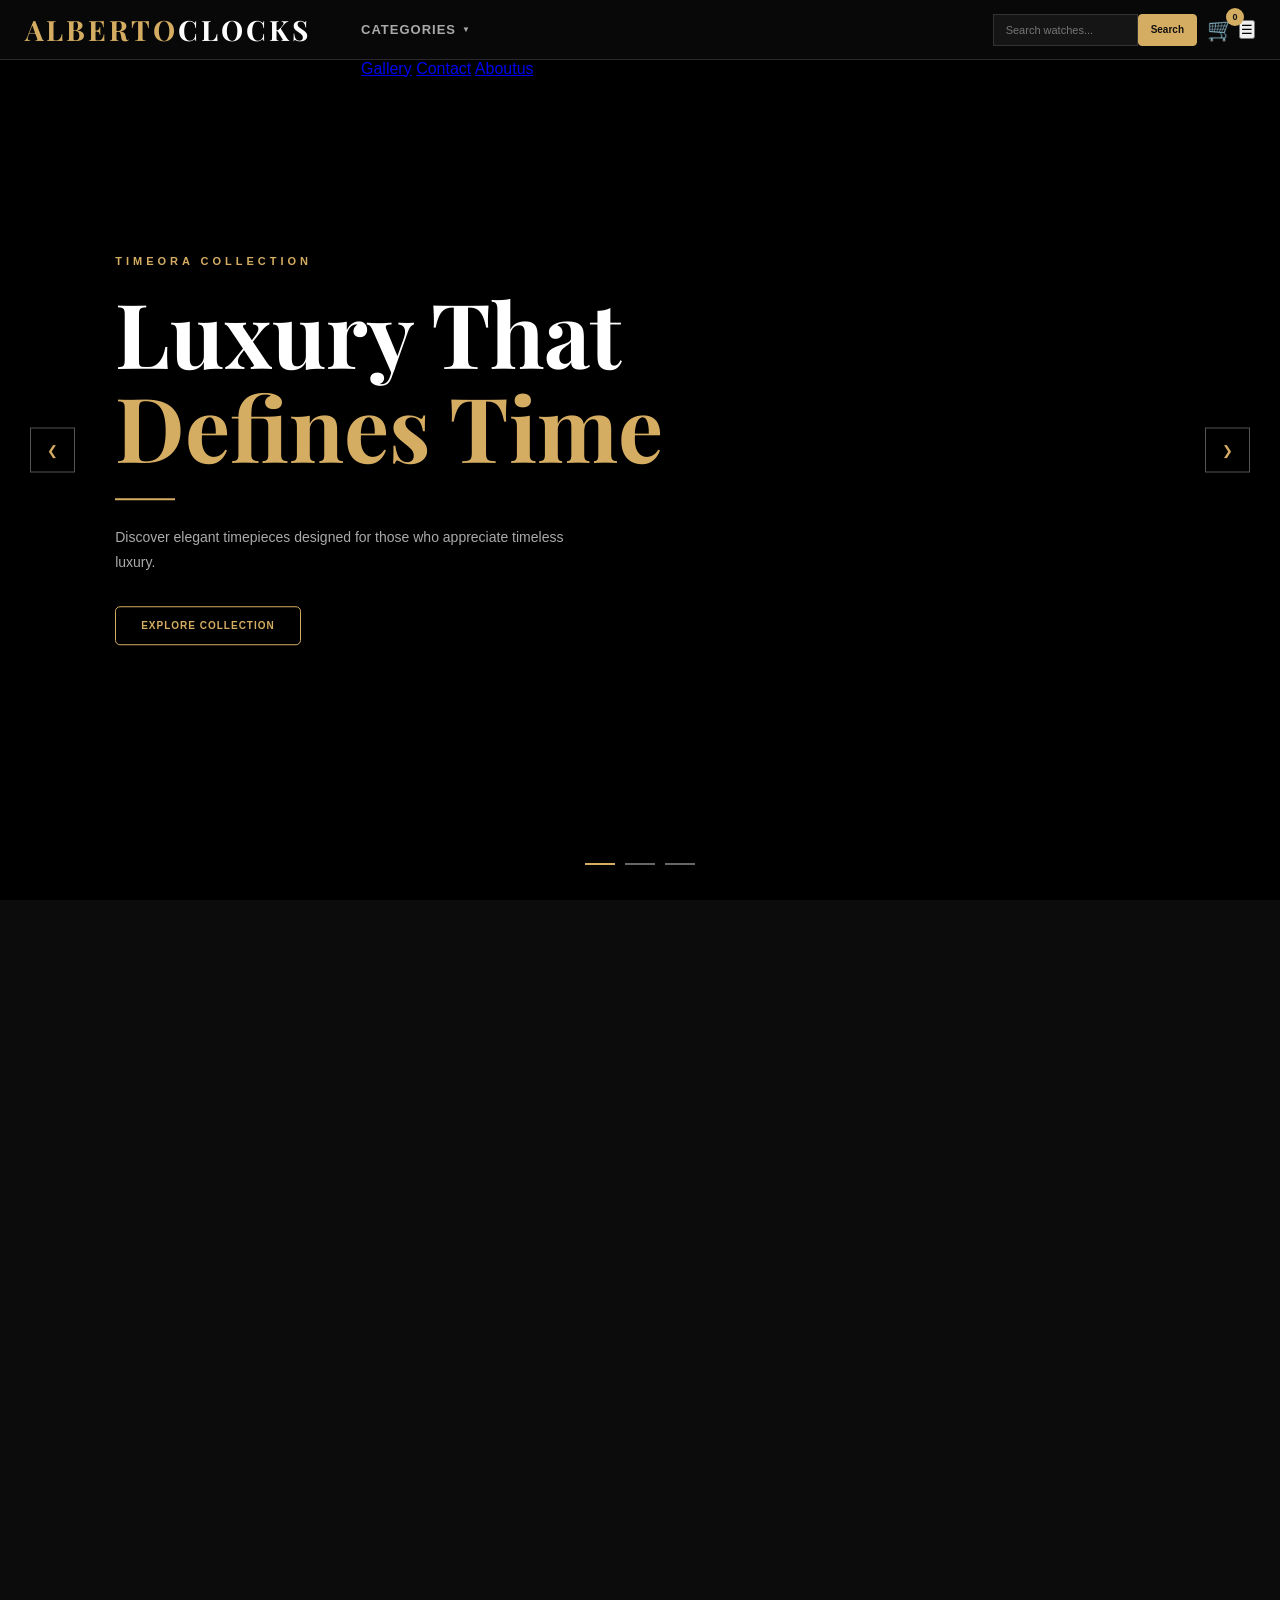
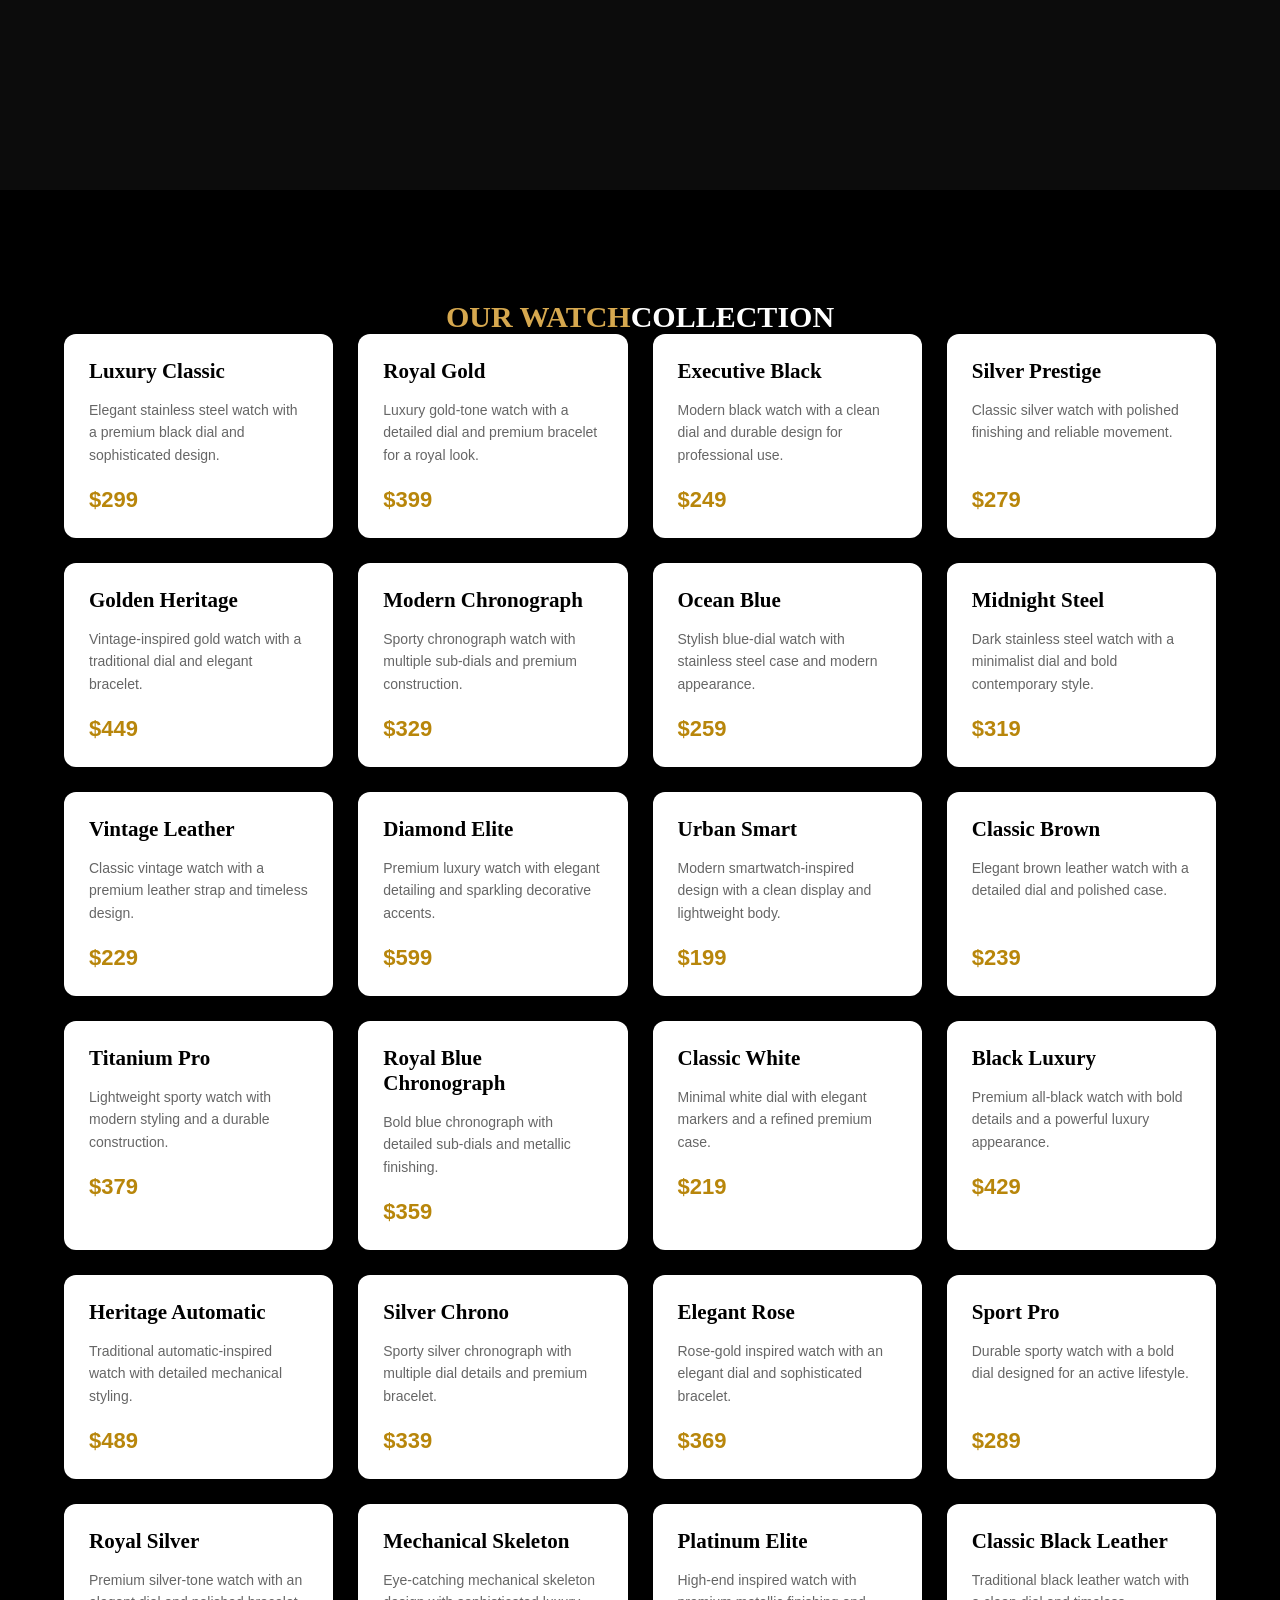
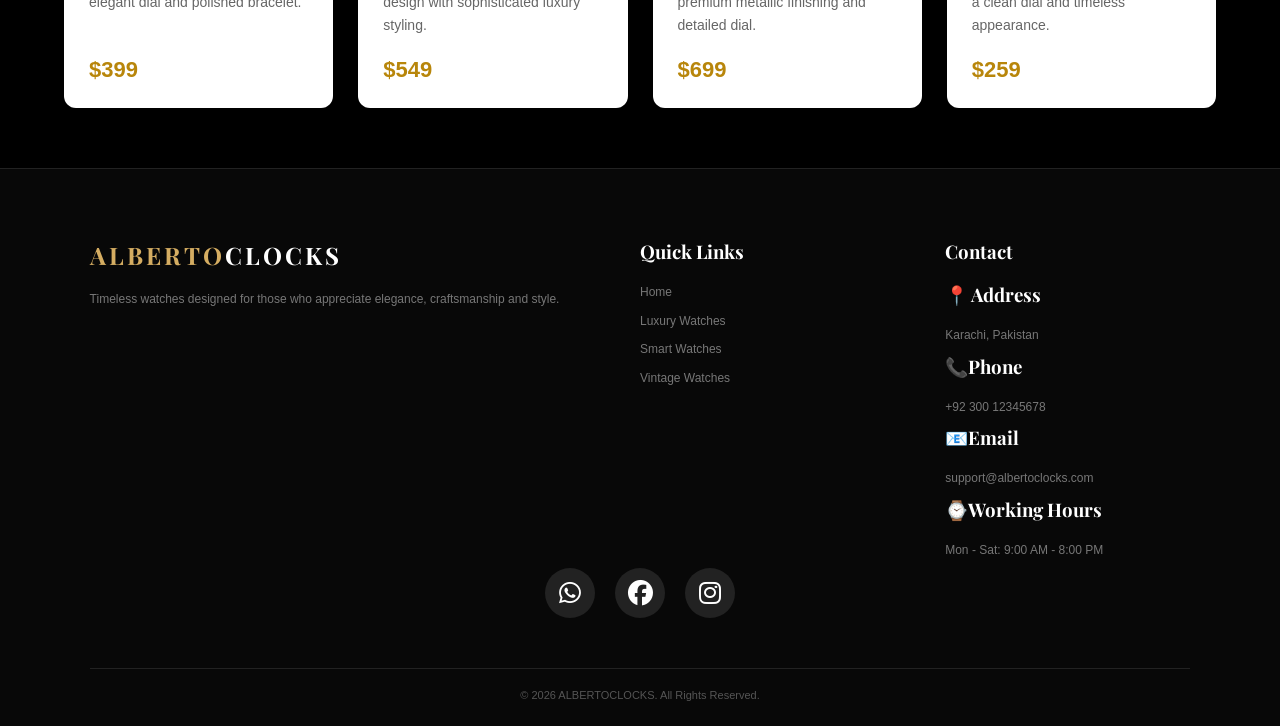
==== commit 8490ee4d: "Refactor navbar structure and update classes" ====
--- a/index.html
+++ b/index.html
@@ -25,13 +25,14 @@
      NAVBAR
 ===================================================== -->
 
-    <header class="navbar">
+   <header class="navbar">
 
         <a href="#home" class="logo">
             ALBERTO<span style="color: white;">CLOCKS</span>
         </a>
 
-        <nav class="nav-links">
+
+       <nav class="nav-menu" id="navMenu">
             <a href="index.html">Home</a>
             <div class="dropdown">
                 <button class="dropbtn" onclick="toggleDropdown()">
@@ -64,10 +65,9 @@
             </button>
 
         </div>
-
-        <button class="menu-btn" id="menuBtn">
-            ☰
-        </button>
+<button class="hamburger" id="hamburger">
+    ☰
+</button>
 
     </header>
 
@@ -101,7 +101,7 @@
                     who appreciate timeless luxury.
                 </p>
 
-                <a href="luxary.html" class="hero-btn">
+                <a href="luxury.html" class="hero-btn">
                     Explore Collection
                 </a>
 
@@ -238,7 +238,7 @@
                     memorable.
                 </p>
 
-                <a href="luxary.html" class="outline-btn">
+                <a href="luxury.html" class="outline-btn">
                     Discover Luxury
                 </a>
 
@@ -642,4 +642,4 @@
     <script src="script.js"></script>
 </body>
 
-</html>+</html>
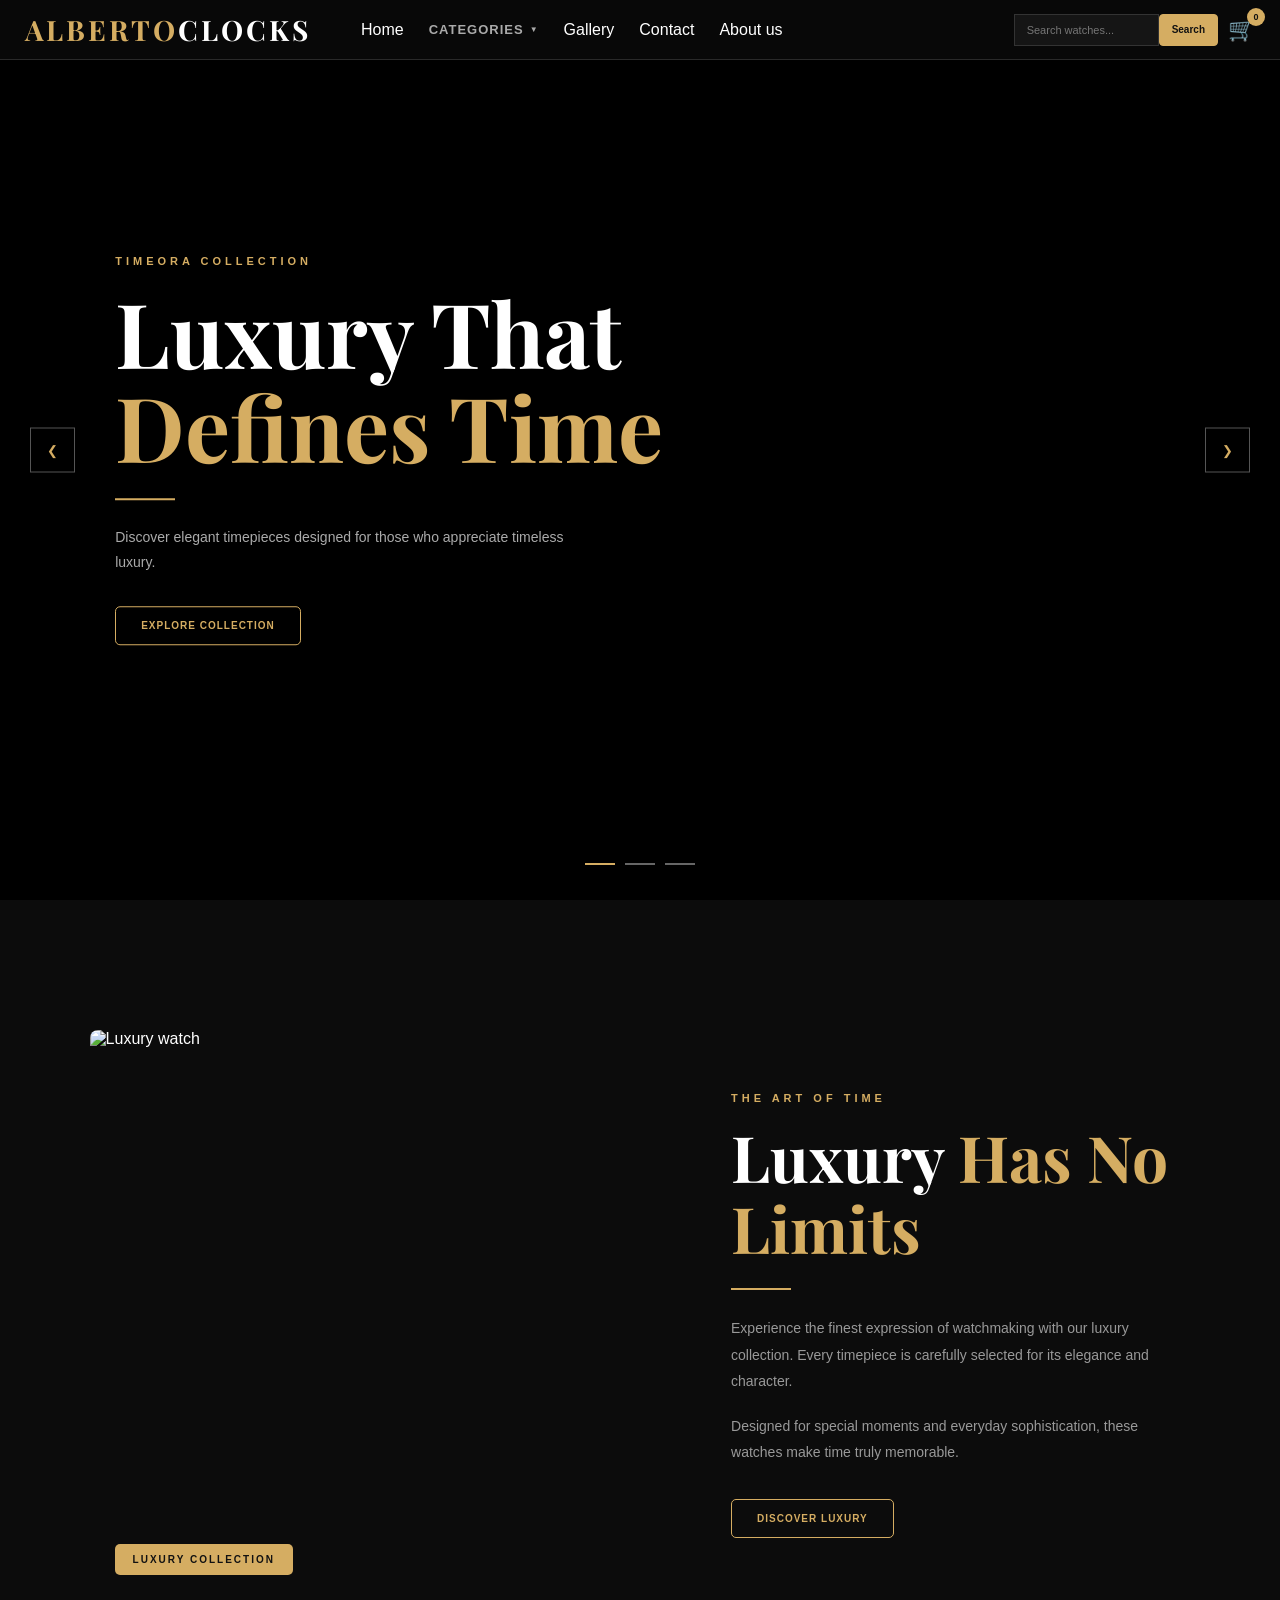
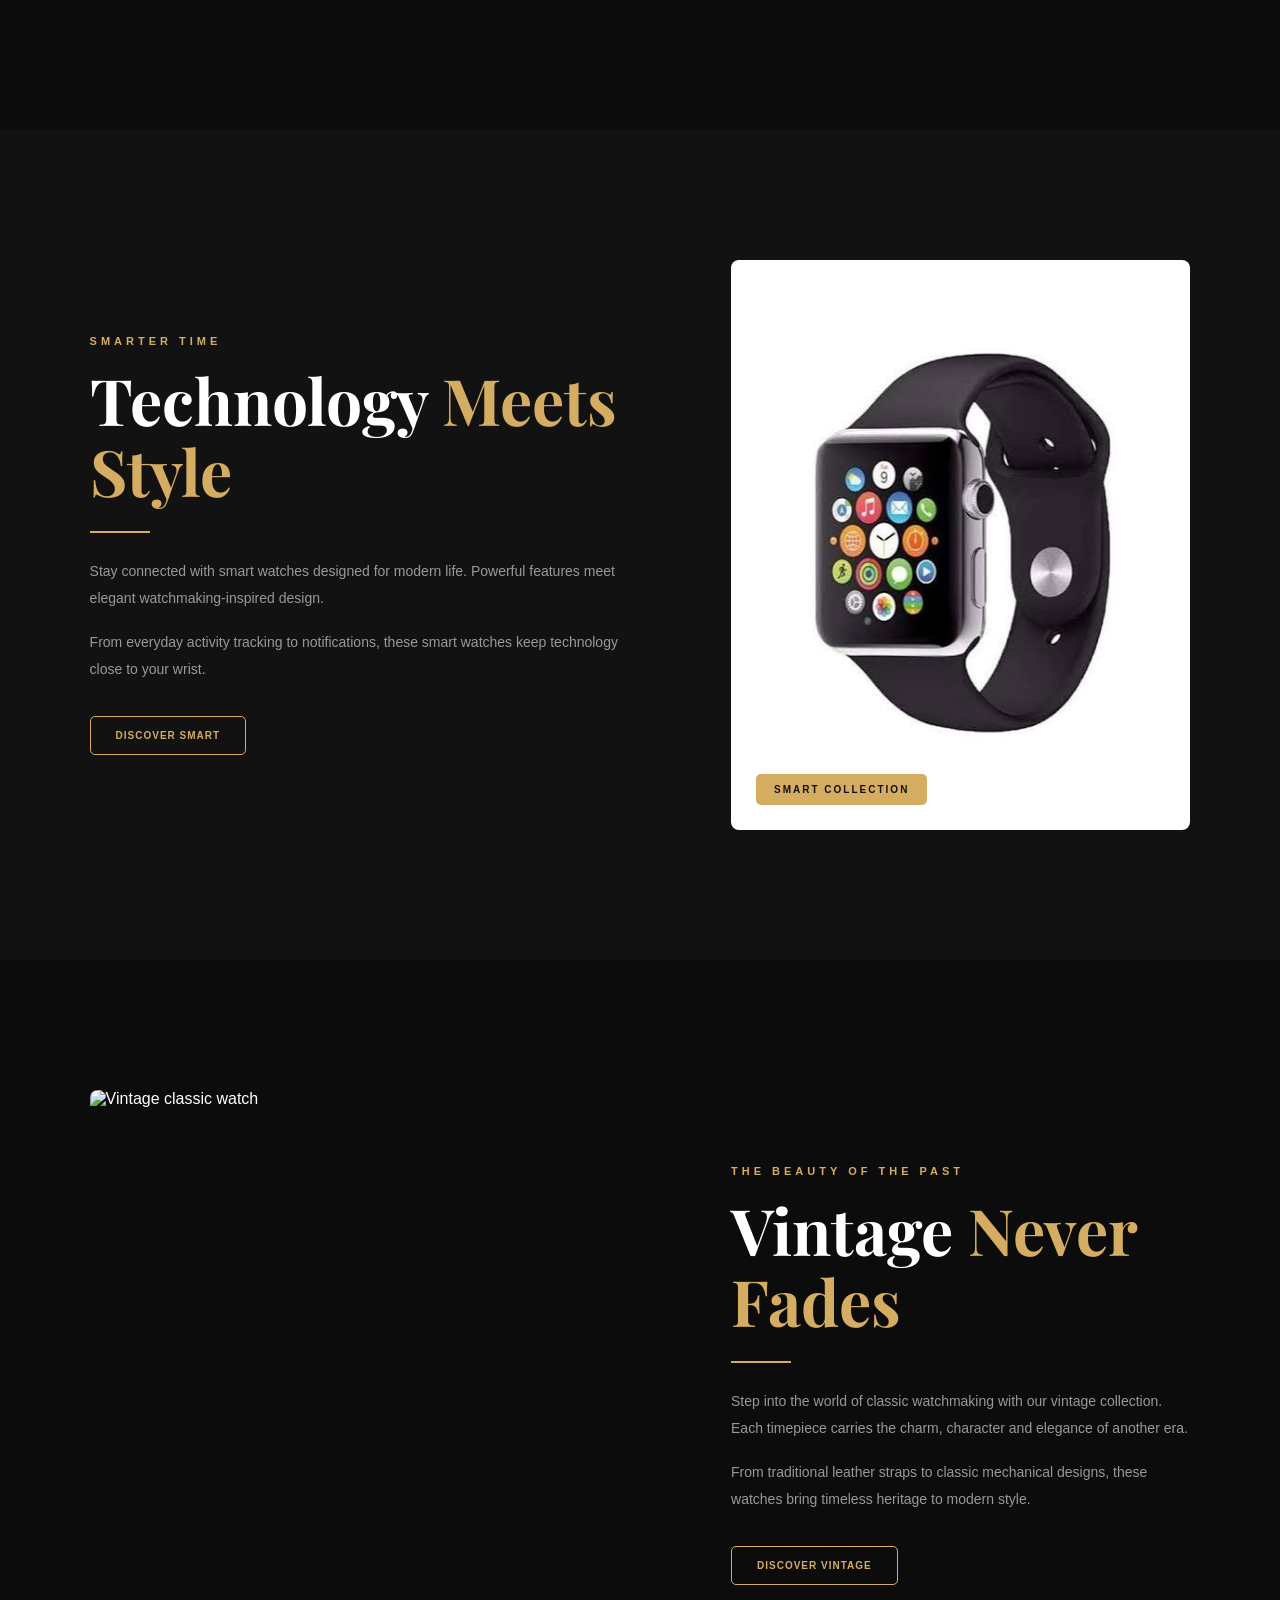
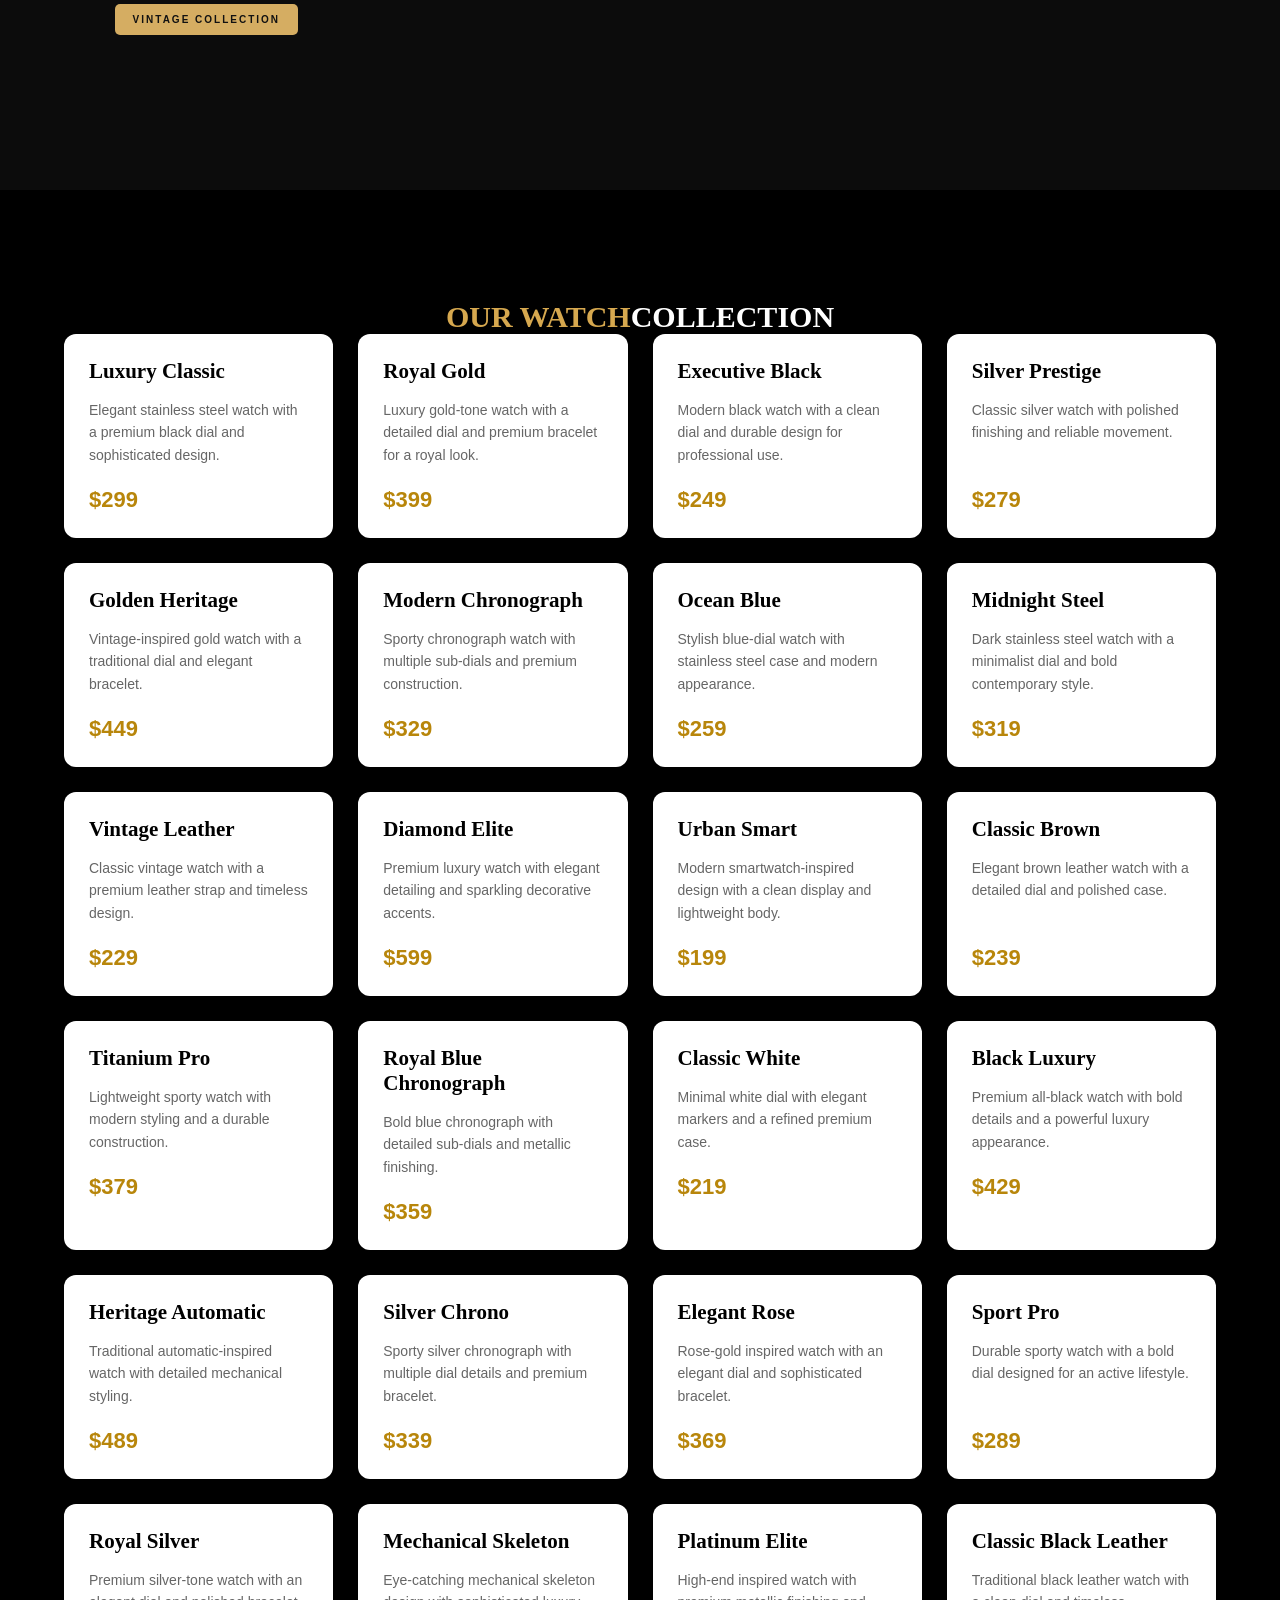
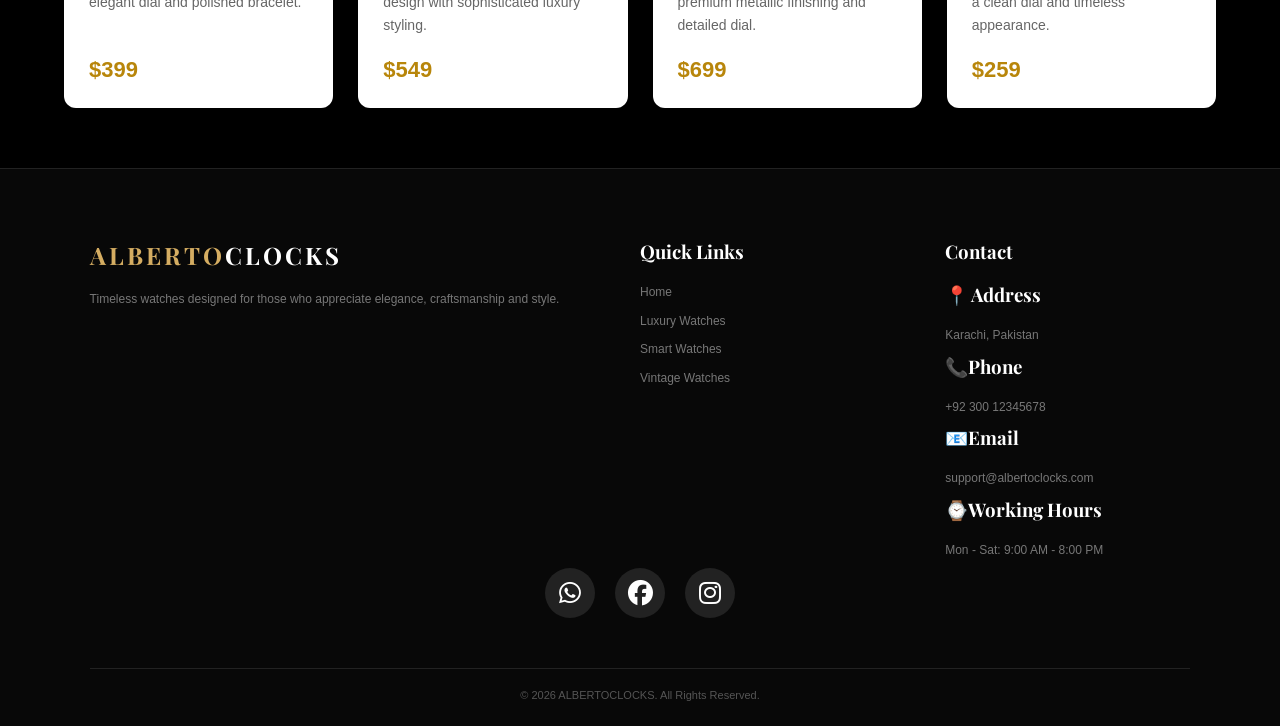
==== commit eba2786a: "Update index.html" ====
--- a/index.html
+++ b/index.html
@@ -32,26 +32,32 @@
         </a>
 
 
-       <nav class="nav-menu" id="navMenu">
-            <a href="index.html">Home</a>
-            <div class="dropdown">
-                <button class="dropbtn" onclick="toggleDropdown()">
-                    CATEGORIES <span>▼</span>
-                </button>
-
-                <div class="dropdown-content" id="categoryDropdown">
-                    <a href="luxury.html">LUXURY</a>
-                    <a href="vintage.html">VINTAGE</a>
-                    <a href="smart.html">SMART WATCHES</a>
-                </div>
-            </div>
-
-            <a href="gallery 2.html">Gallery</a>
-            <a href="contact-us.html">Contact</a>
-            <a href="aboutus.html">Aboutus</a>
-
-        </nav>
-
+        <button class="hamburger" onclick="toggleMenu()">
+    ☰
+</button>
+
+
+      <nav class="nav-menu" id="navMenu">
+
+    <a href="index.html">Home</a>
+
+    <div class="dropdown">
+        <button class="dropbtn" onclick="toggleDropdown()">
+            CATEGORIES <span>▼</span>
+        </button>
+
+        <div class="dropdown-content" id="categoryDropdown">
+            <a href="luxury.html">LUXURY</a>
+            <a href="vintage.html">VINTAGE</a>
+            <a href="smart.html">SMART WATCHES</a>
+        </div>
+    </div>
+
+    <a href="gallery 2.html">Gallery</a>
+    <a href="contact-us.html">Contact</a>
+    <a href="aboutus.html">About us</a>
+
+</nav>
         <div class="nav-right">
 
             <div class="search-box">
--- a/style.css
+++ b/style.css
@@ -2345,4 +2345,55 @@
 .dropdown-content a:hover {
     background: #222;
     color: white;
-}+}
+.hamburger {
+    display: none;
+    font-size: 28px;
+    background: none;
+    border: none;
+    color: white;
+    cursor: pointer;
+}
+
+/* Navbar Menu */
+.nav-menu {
+    display: flex;
+    gap: 25px;
+    align-items: center;
+}
+
+.nav-menu a {
+    color: white;
+    text-decoration: none;
+    font-size: 16px;
+}
+
+/* Mobile Screen */
+@media (max-width: 768px) {
+
+    .hamburger {
+        display: block;
+    }
+
+    .nav-menu {
+        display: none;
+        flex-direction: column;
+        background: #111;
+        position: absolute;
+        top: 70px;
+        right: 0;
+        width: 200px;
+        padding: 20px;
+        z-index: 1000;
+    }
+
+    /* Menu Open */
+    .nav-menu.active {
+        display: flex;
+    }
+
+    .nav-menu a {
+        padding: 12px;
+        width: 100%;
+    }
+}
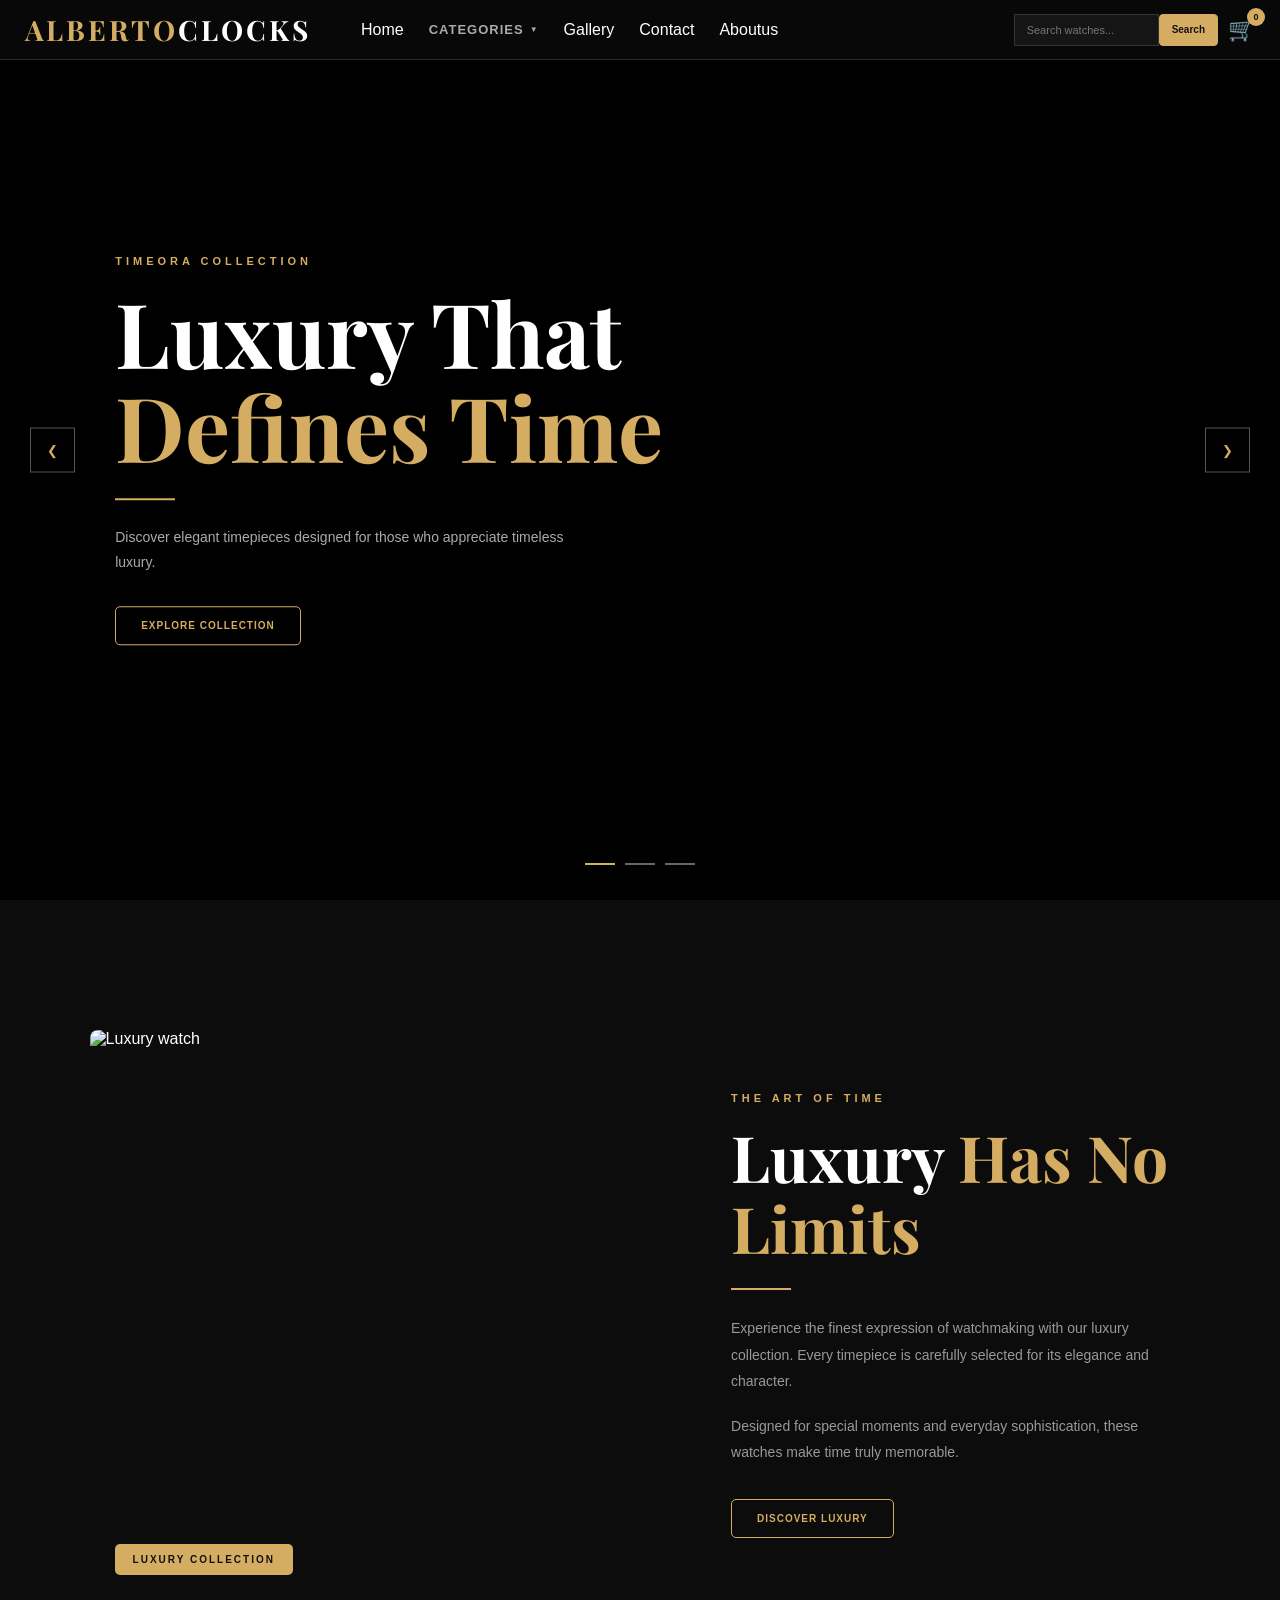
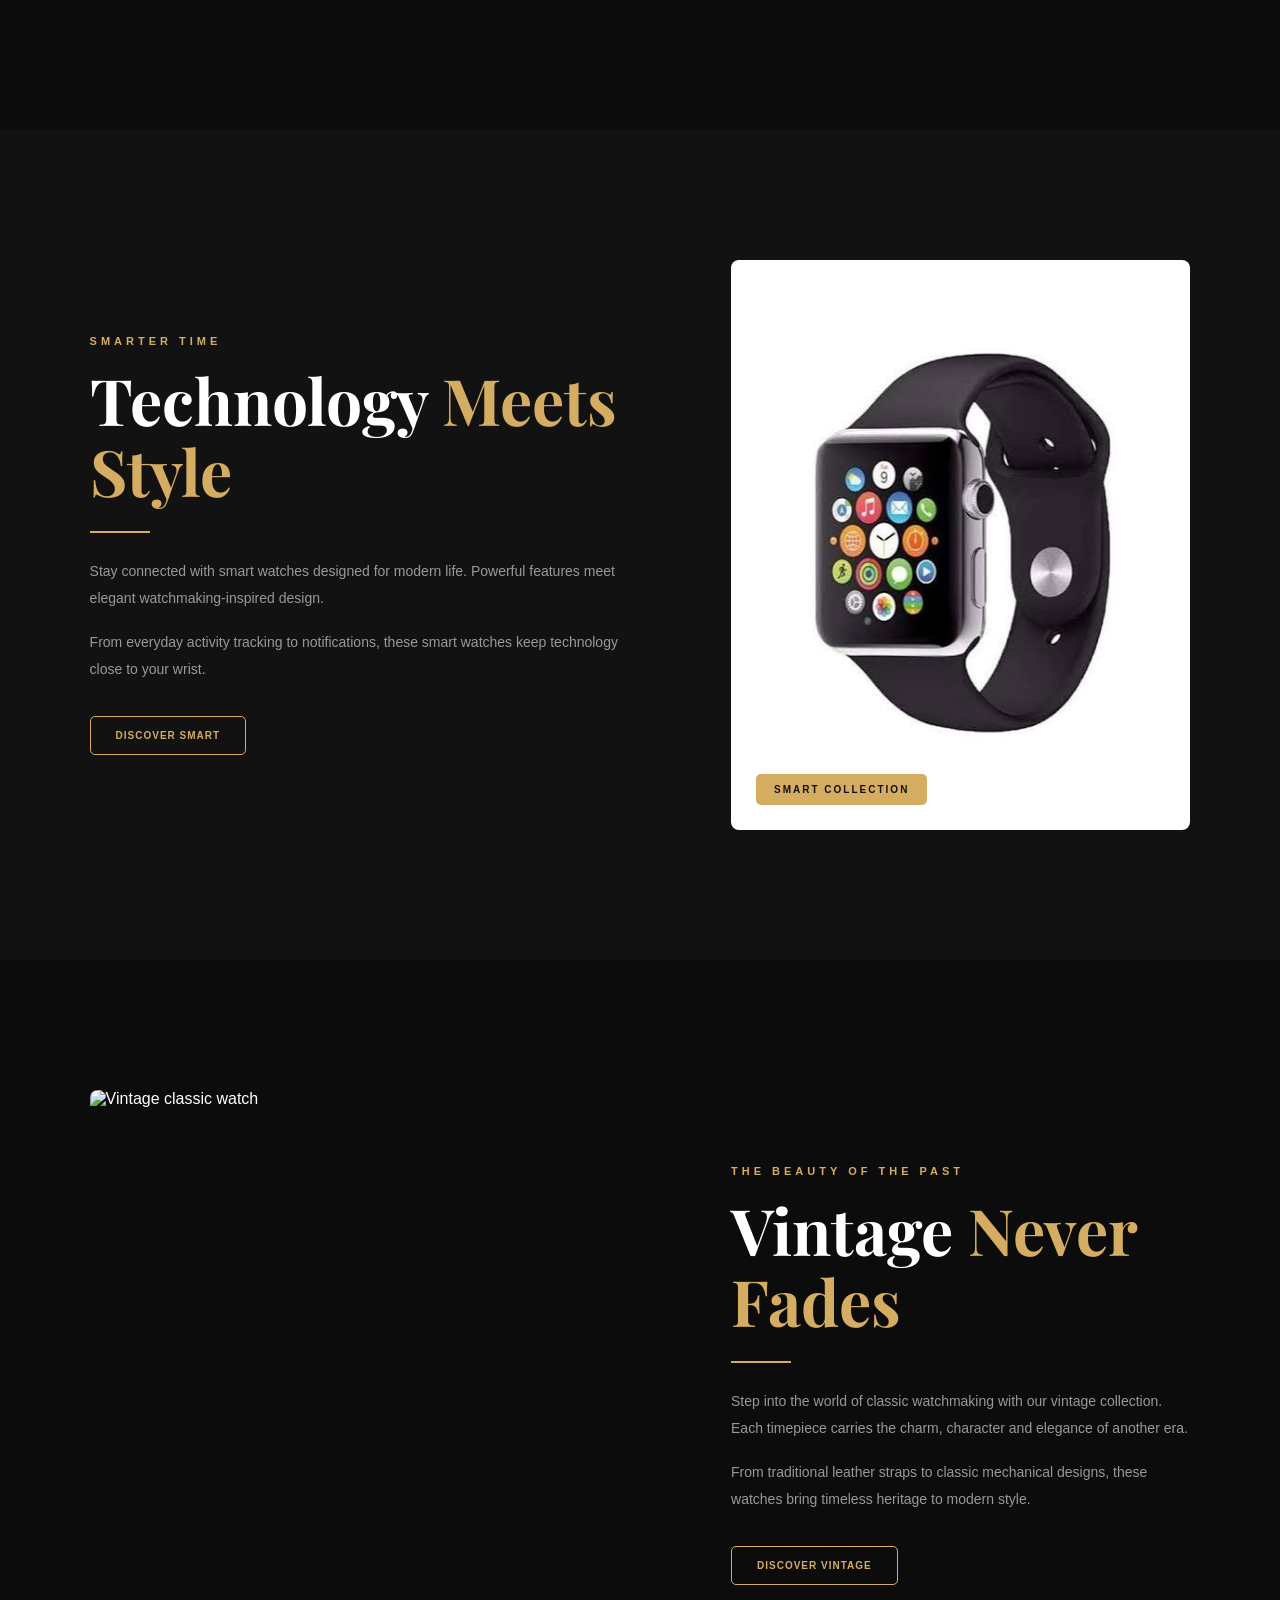
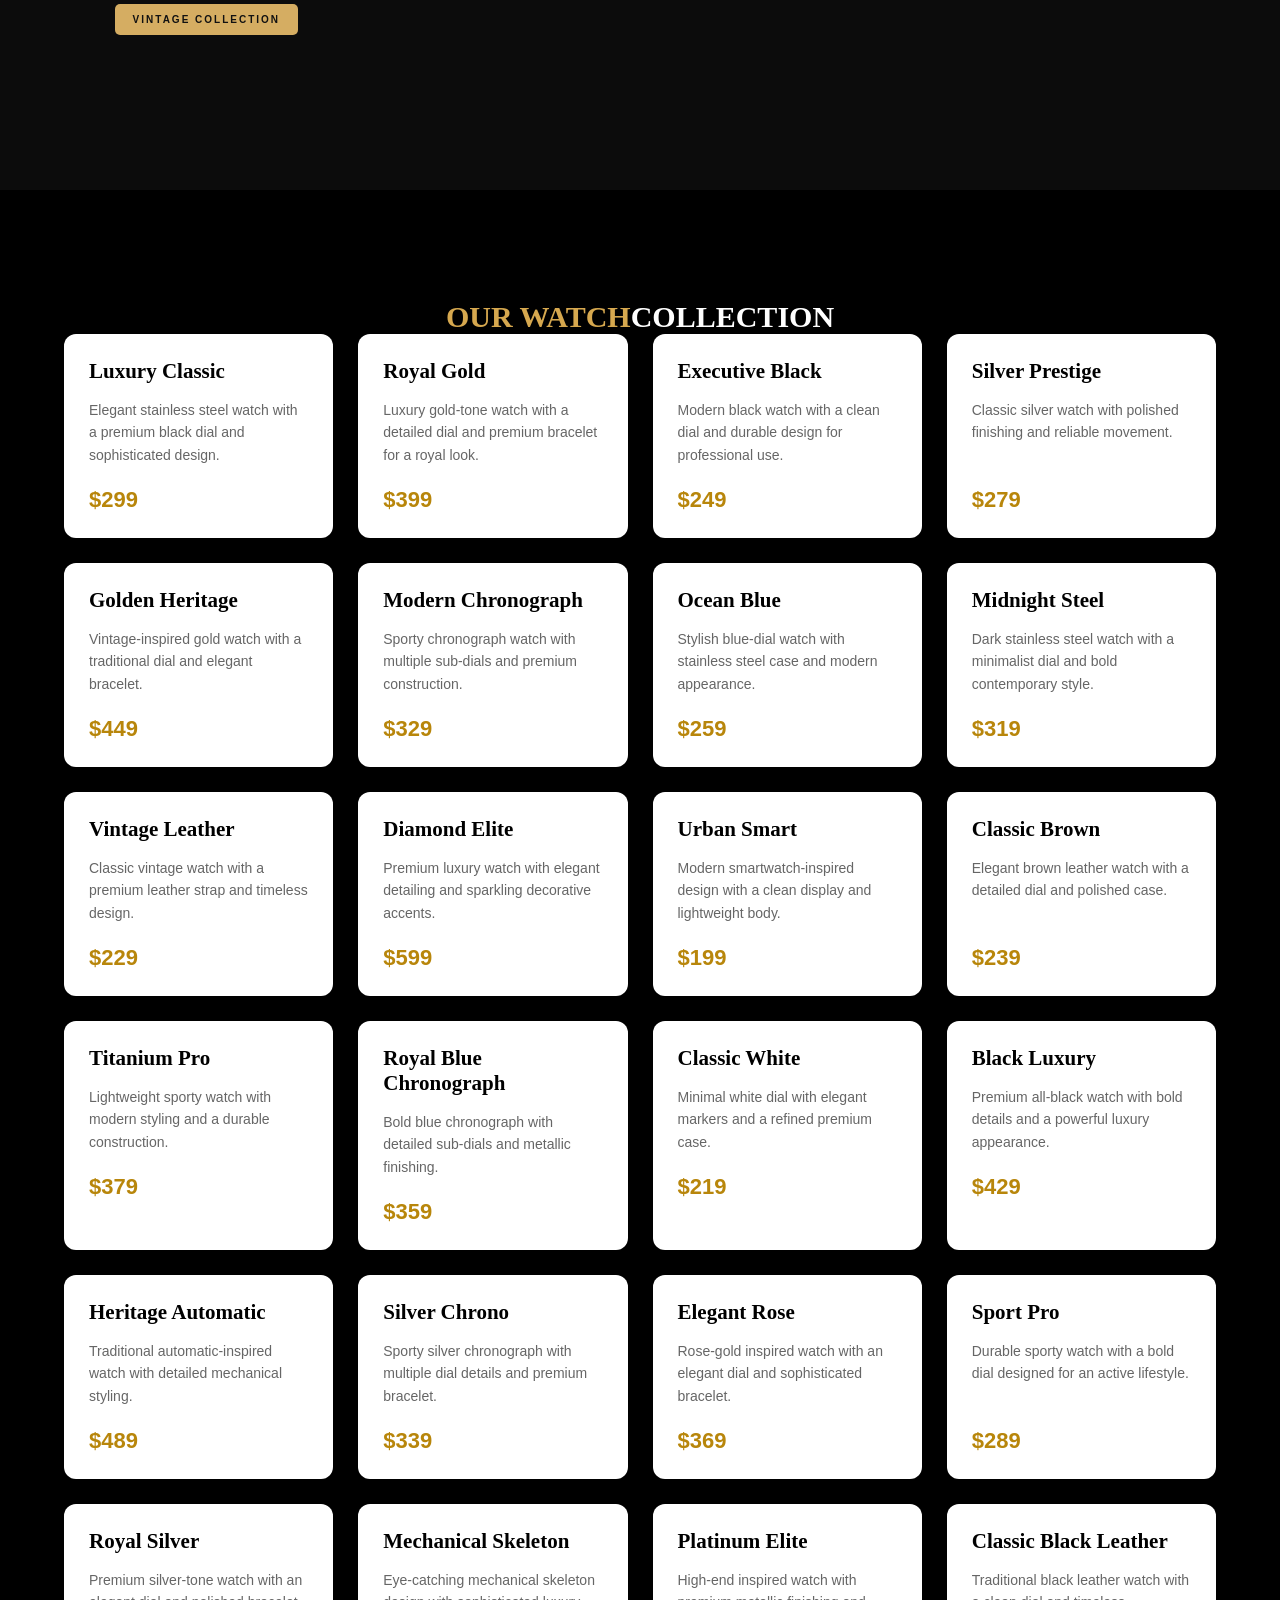
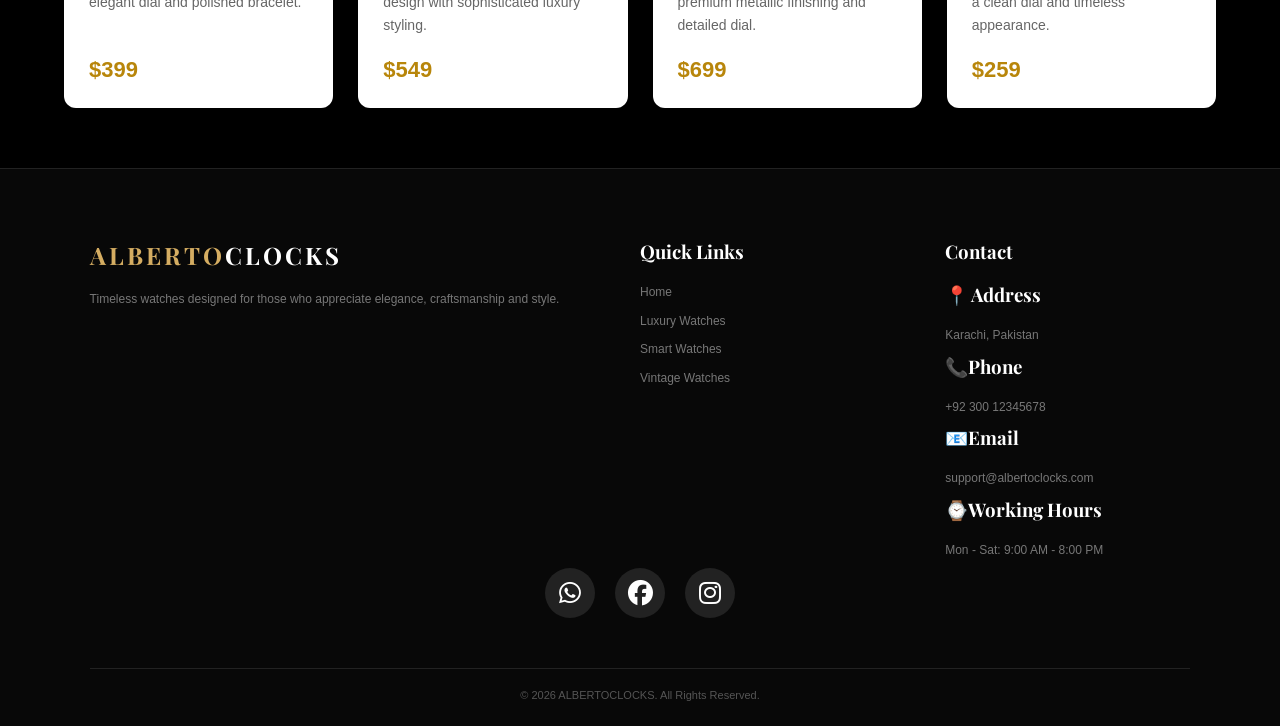
==== commit 16122827: "Refactor navbar structure and remove duplicates" ====
--- a/index.html
+++ b/index.html
@@ -25,39 +25,35 @@
      NAVBAR
 ===================================================== -->
 
-   <header class="navbar">
+
+    <header class="navbar">
 
         <a href="#home" class="logo">
             ALBERTO<span style="color: white;">CLOCKS</span>
         </a>
-
-
-        <button class="hamburger" onclick="toggleMenu()">
-    ☰
-</button>
-
-
-      <nav class="nav-menu" id="navMenu">
-
-    <a href="index.html">Home</a>
-
-    <div class="dropdown">
-        <button class="dropbtn" onclick="toggleDropdown()">
-            CATEGORIES <span>▼</span>
-        </button>
-
-        <div class="dropdown-content" id="categoryDropdown">
-            <a href="luxury.html">LUXURY</a>
-            <a href="vintage.html">VINTAGE</a>
-            <a href="smart.html">SMART WATCHES</a>
-        </div>
-    </div>
-
-    <a href="gallery 2.html">Gallery</a>
-    <a href="contact-us.html">Contact</a>
-    <a href="aboutus.html">About us</a>
-
-</nav>
+        
+
+
+       <nav class="nav-menu" id="navMenu">
+            <a href="index.html">Home</a>
+            <div class="dropdown">
+                <button class="dropbtn" onclick="toggleDropdown()">
+                    CATEGORIES <span>▼</span>
+                </button>
+
+                <div class="dropdown-content" id="categoryDropdown">
+                    <a href="luxury.html">LUXURY</a>
+                    <a href="vintage.html">VINTAGE</a>
+                    <a href="smart.html">SMART WATCHES</a>
+                </div>
+            </div>
+
+            <a href="gallery 2.html">Gallery</a>
+            <a href="contact-us.html">Contact</a>
+            <a href="aboutus.html">Aboutus</a>
+
+        </nav>
+
         <div class="nav-right">
 
             <div class="search-box">
@@ -76,6 +72,7 @@
 </button>
 
     </header>
+
 
 
     <!-- =====================================================
--- a/style.css
+++ b/style.css
@@ -2397,3 +2397,4 @@
         width: 100%;
     }
 }
+
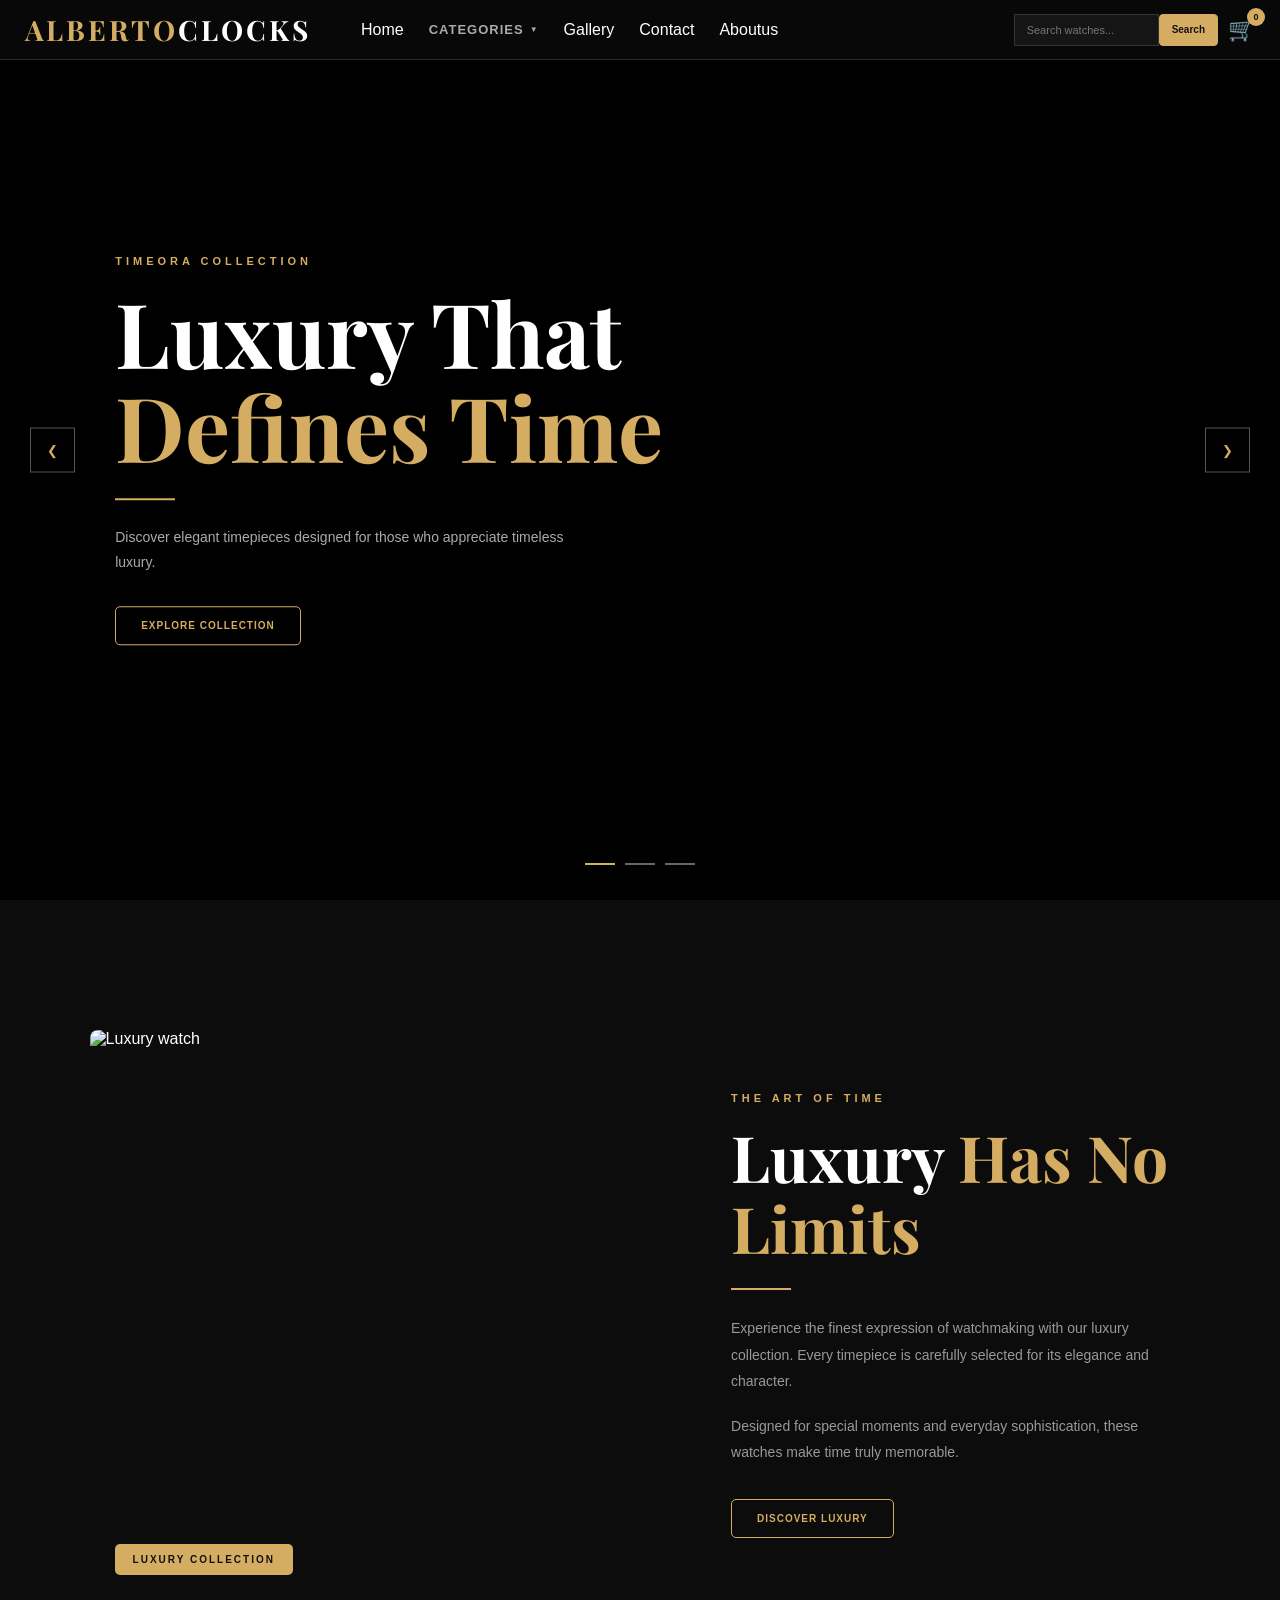
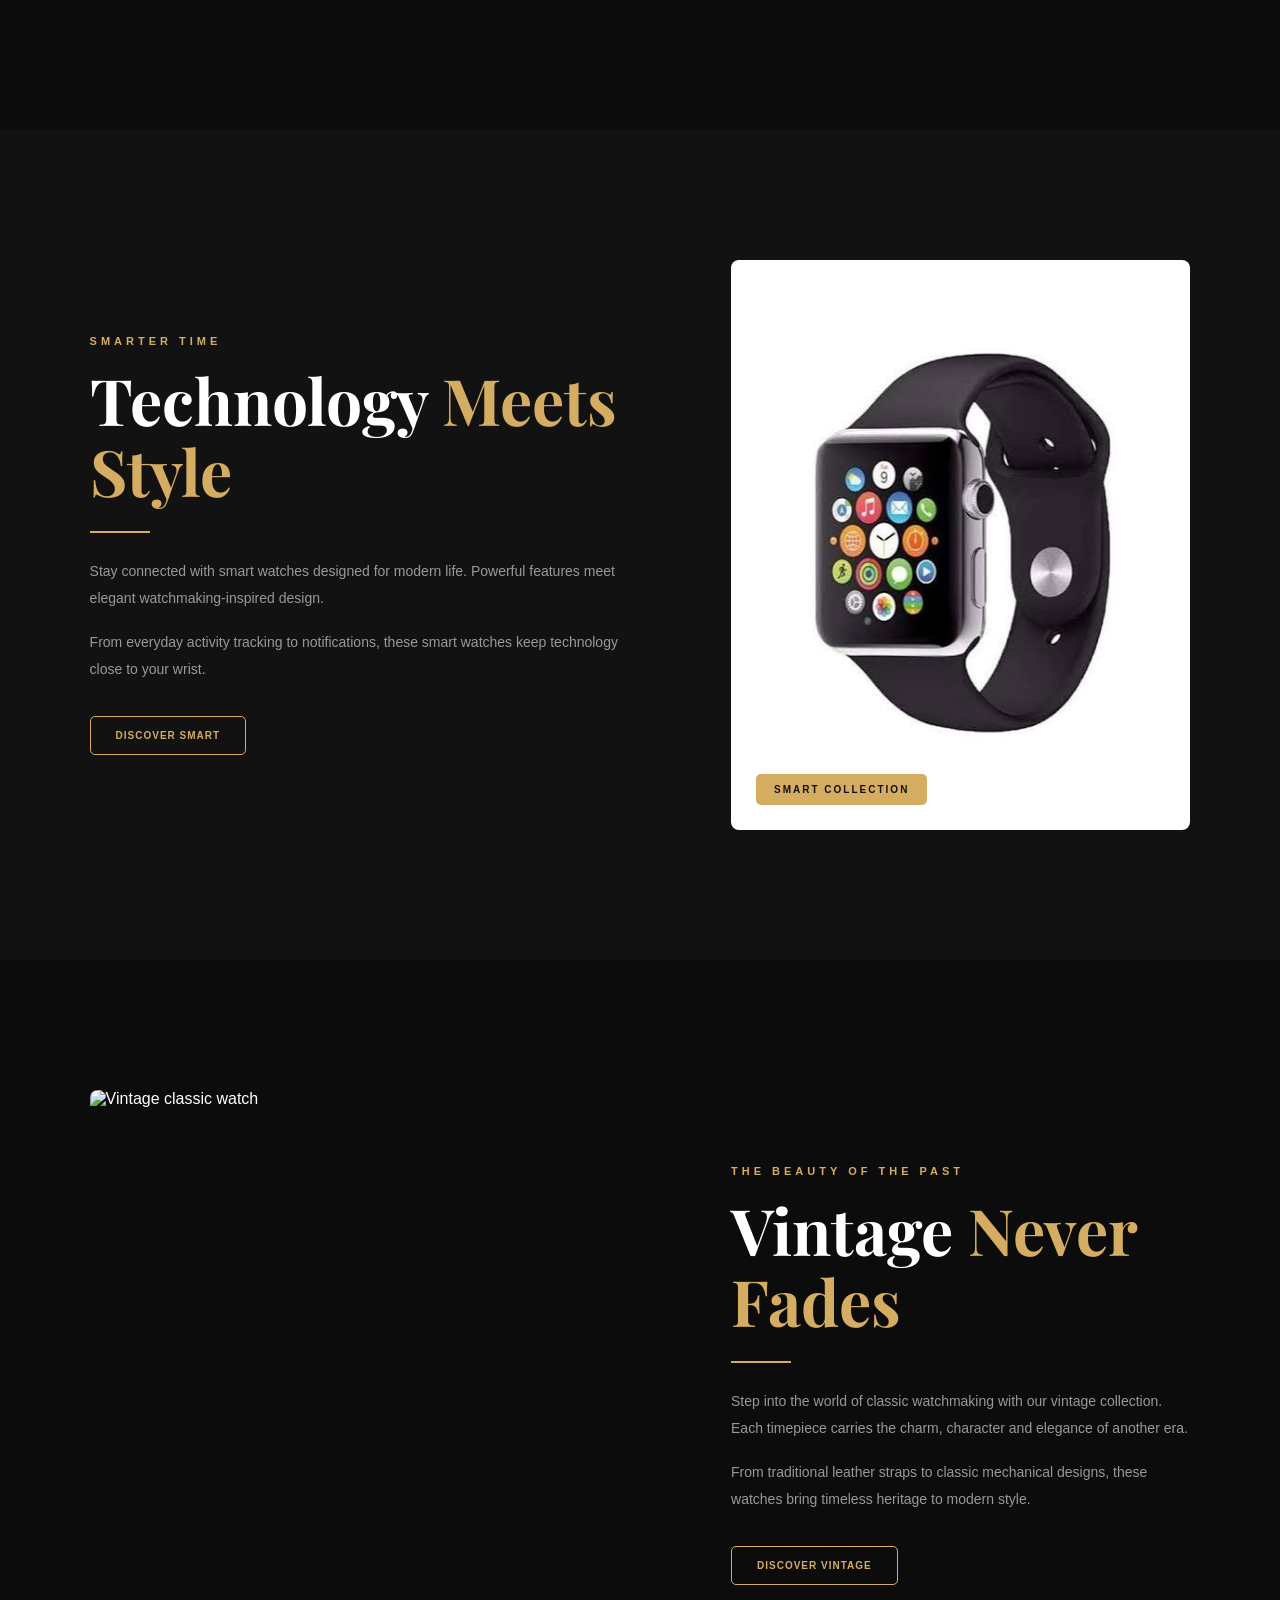
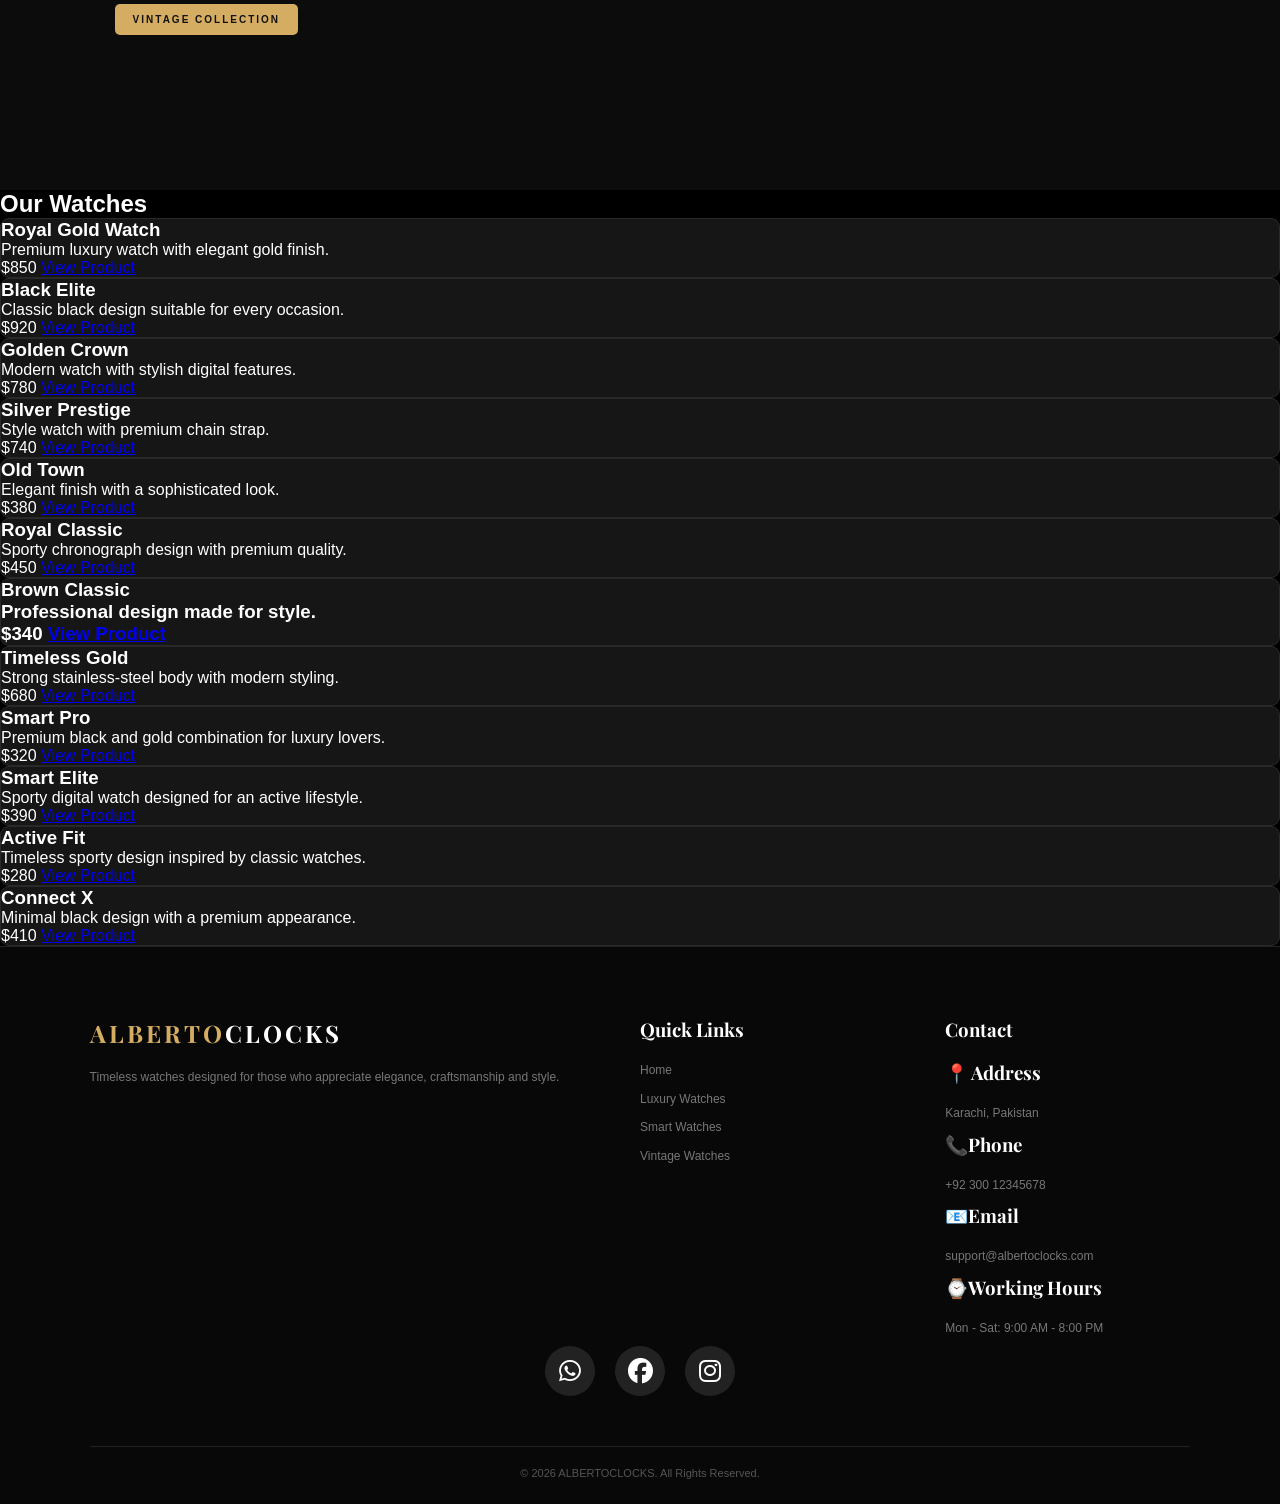
==== commit ad7f34eb: "Refactor watch list section into product cards" ====
--- a/index.html
+++ b/index.html
@@ -364,163 +364,98 @@
 
     </section>
 
-    <section class="watch-list">
-
-        <div class="logo2">
-            <span>OUR WATCH</span>COLLECTION
-        </div>
-
-        <div class="watch-grid">
-
-            <div class="watch-card">
-                <h3>Luxury Classic</h3>
-                <p>Elegant stainless steel watch with a premium black dial and sophisticated design.</p>
-                <strong>$299</strong>
-            </div>
-
-            <div class="watch-card">
-                <h3>Royal Gold</h3>
-                <p>Luxury gold-tone watch with a detailed dial and premium bracelet for a royal look.</p>
-                <strong>$399</strong>
-            </div>
-
-            <div class="watch-card">
-                <h3>Executive Black</h3>
-                <p>Modern black watch with a clean dial and durable design for professional use.</p>
-                <strong>$249</strong>
-            </div>
-
-            <div class="watch-card">
-                <h3>Silver Prestige</h3>
-                <p>Classic silver watch with polished finishing and reliable movement.</p>
-                <strong>$279</strong>
-            </div>
-
-            <div class="watch-card">
-                <h3>Golden Heritage</h3>
-                <p>Vintage-inspired gold watch with a traditional dial and elegant bracelet.</p>
-                <strong>$449</strong>
-            </div>
-
-            <div class="watch-card">
-                <h3>Modern Chronograph</h3>
-                <p>Sporty chronograph watch with multiple sub-dials and premium construction.</p>
-                <strong>$329</strong>
-            </div>
-
-            <div class="watch-card">
-                <h3>Ocean Blue</h3>
-                <p>Stylish blue-dial watch with stainless steel case and modern appearance.</p>
-                <strong>$259</strong>
-            </div>
-
-            <div class="watch-card">
-                <h3>Midnight Steel</h3>
-                <p>Dark stainless steel watch with a minimalist dial and bold contemporary style.</p>
-                <strong>$319</strong>
-            </div>
-
-            <div class="watch-card">
-                <h3>Vintage Leather</h3>
-                <p>Classic vintage watch with a premium leather strap and timeless design.</p>
-                <strong>$229</strong>
-            </div>
-
-            <div class="watch-card">
-                <h3>Diamond Elite</h3>
-                <p>Premium luxury watch with elegant detailing and sparkling decorative accents.</p>
-                <strong>$599</strong>
-            </div>
-
-            <div class="watch-card">
-                <h3>Urban Smart</h3>
-                <p>Modern smartwatch-inspired design with a clean display and lightweight body.</p>
-                <strong>$199</strong>
-            </div>
-
-            <div class="watch-card">
-                <h3>Classic Brown</h3>
-                <p>Elegant brown leather watch with a detailed dial and polished case.</p>
-                <strong>$239</strong>
-            </div>
-
-            <div class="watch-card">
-                <h3>Titanium Pro</h3>
-                <p>Lightweight sporty watch with modern styling and a durable construction.</p>
-                <strong>$379</strong>
-            </div>
-
-            <div class="watch-card">
-                <h3>Royal Blue Chronograph</h3>
-                <p>Bold blue chronograph with detailed sub-dials and metallic finishing.</p>
-                <strong>$359</strong>
-            </div>
-
-            <div class="watch-card">
-                <h3>Classic White</h3>
-                <p>Minimal white dial with elegant markers and a refined premium case.</p>
-                <strong>$219</strong>
-            </div>
-
-            <div class="watch-card">
-                <h3>Black Luxury</h3>
-                <p>Premium all-black watch with bold details and a powerful luxury appearance.</p>
-                <strong>$429</strong>
-            </div>
-
-            <div class="watch-card">
-                <h3>Heritage Automatic</h3>
-                <p>Traditional automatic-inspired watch with detailed mechanical styling.</p>
-                <strong>$489</strong>
-            </div>
-
-            <div class="watch-card">
-                <h3>Silver Chrono</h3>
-                <p>Sporty silver chronograph with multiple dial details and premium bracelet.</p>
-                <strong>$339</strong>
-            </div>
-
-            <div class="watch-card">
-                <h3>Elegant Rose</h3>
-                <p>Rose-gold inspired watch with an elegant dial and sophisticated bracelet.</p>
-                <strong>$369</strong>
-            </div>
-
-            <div class="watch-card">
-                <h3>Sport Pro</h3>
-                <p>Durable sporty watch with a bold dial designed for an active lifestyle.</p>
-                <strong>$289</strong>
-            </div>
-
-            <div class="watch-card">
-                <h3>Royal Silver</h3>
-                <p>Premium silver-tone watch with an elegant dial and polished bracelet.</p>
-                <strong>$399</strong>
-            </div>
-
-            <div class="watch-card">
-                <h3>Mechanical Skeleton</h3>
-                <p>Eye-catching mechanical skeleton design with sophisticated luxury styling.</p>
-                <strong>$549</strong>
-            </div>
-
-            <div class="watch-card">
-                <h3>Platinum Elite</h3>
-                <p>High-end inspired watch with premium metallic finishing and detailed dial.</p>
-                <strong>$699</strong>
-            </div>
-
-            <div class="watch-card">
-                <h3>Classic Black Leather</h3>
-                <p>Traditional black leather watch with a clean dial and timeless appearance.</p>
-                <strong>$259</strong>
-            </div>
-
-
-        </div>
-
-    </section>
-    <!-- =====================================================
+  <section class="products">
+    <h2>Our Watches</h2>
+
+    <div class="product-container">
+
+        <div class="product-card">
+            <h3>Royal Gold Watch</h3>
+            <p>Premium luxury watch with elegant gold finish.</p>
+            <span>$850</span>
+            <a href="luxury.html">View Product</a>
+        </div>
+
+        <div class="product-card">
+            <h3>Black Elite</h3>
+            <p>Classic black design suitable for every occasion.</p>
+            <span>$920</span>
+            <a href="luxury.html">View Product</a>
+        </div>
+
+        <div class="product-card">
+            <h3>Golden Crown</h3>
+            <p>Modern watch with stylish digital features.</p>
+            <span>$780</span>
+            <a href="luxury.html">View Product</a>
+        </div>
+
+        <div class="product-card">
+            <h3>Silver Prestige</h3>
+            <p>Style watch with premium chain strap.</p>
+            <span>$740</span>
+            <a href="luxury.html">View Product</a>
+        </div>
+
+        <div class="product-card">
+            <h3>Old Town</h3>
+            <p>Elegant  finish with a sophisticated look.</p>
+            <span>$380</span>
+            <a href="vintage.html">View Product</a>
+        </div>
+
+        <div class="product-card">
+            <h3>Royal Classic</h3>
+            <p>Sporty chronograph design with premium quality.</p>
+            <span>$450</span>
+            <a href="vintage.html">View Product</a>
+        </div>
+
+        <div class="product-card">
+            <h3>Brown Classic<h3>
+            <p>Professional design made for style.</p>
+            <span>$340</span>
+            <a href="vintage.html">View Product</a>
+        </div>
+
+        <div class="product-card">
+            <h3>Timeless Gold</h3>
+            <p>Strong stainless-steel body with modern styling.</p>
+            <span>$680</span>
+            <a href="vintage.html">View Product</a>
+        </div>
+
+        <div class="product-card">
+            <h3>Smart Pro</h3>
+            <p>Premium black and gold combination for luxury lovers.</p>
+            <span>$320</span>
+            <a href="smart.html">View Product</a>
+        </div>
+
+        <div class="product-card">
+            <h3>Smart Elite</h3>
+            <p>Sporty digital watch designed for an active lifestyle.</p>
+            <span>$390</span>
+            <a href="smart.html">View Product</a>
+        </div>
+
+        <div class="product-card">
+            <h3>Active Fit</h3>
+            <p>Timeless sporty design inspired by classic watches.</p>
+            <span>$280</span>
+            <a href="smart.html">View Product</a>
+        </div>
+
+        <div class="product-card">
+            <h3>Connect X</h3>
+            <p>Minimal black design with a premium appearance.</p>
+            <span>$410</span>
+            <a href="smart.html">View Product</a>
+        </div>
+
+    </div>
+</section>
+  <!-- =====================================================
      CART PANEL
 ===================================================== -->
 
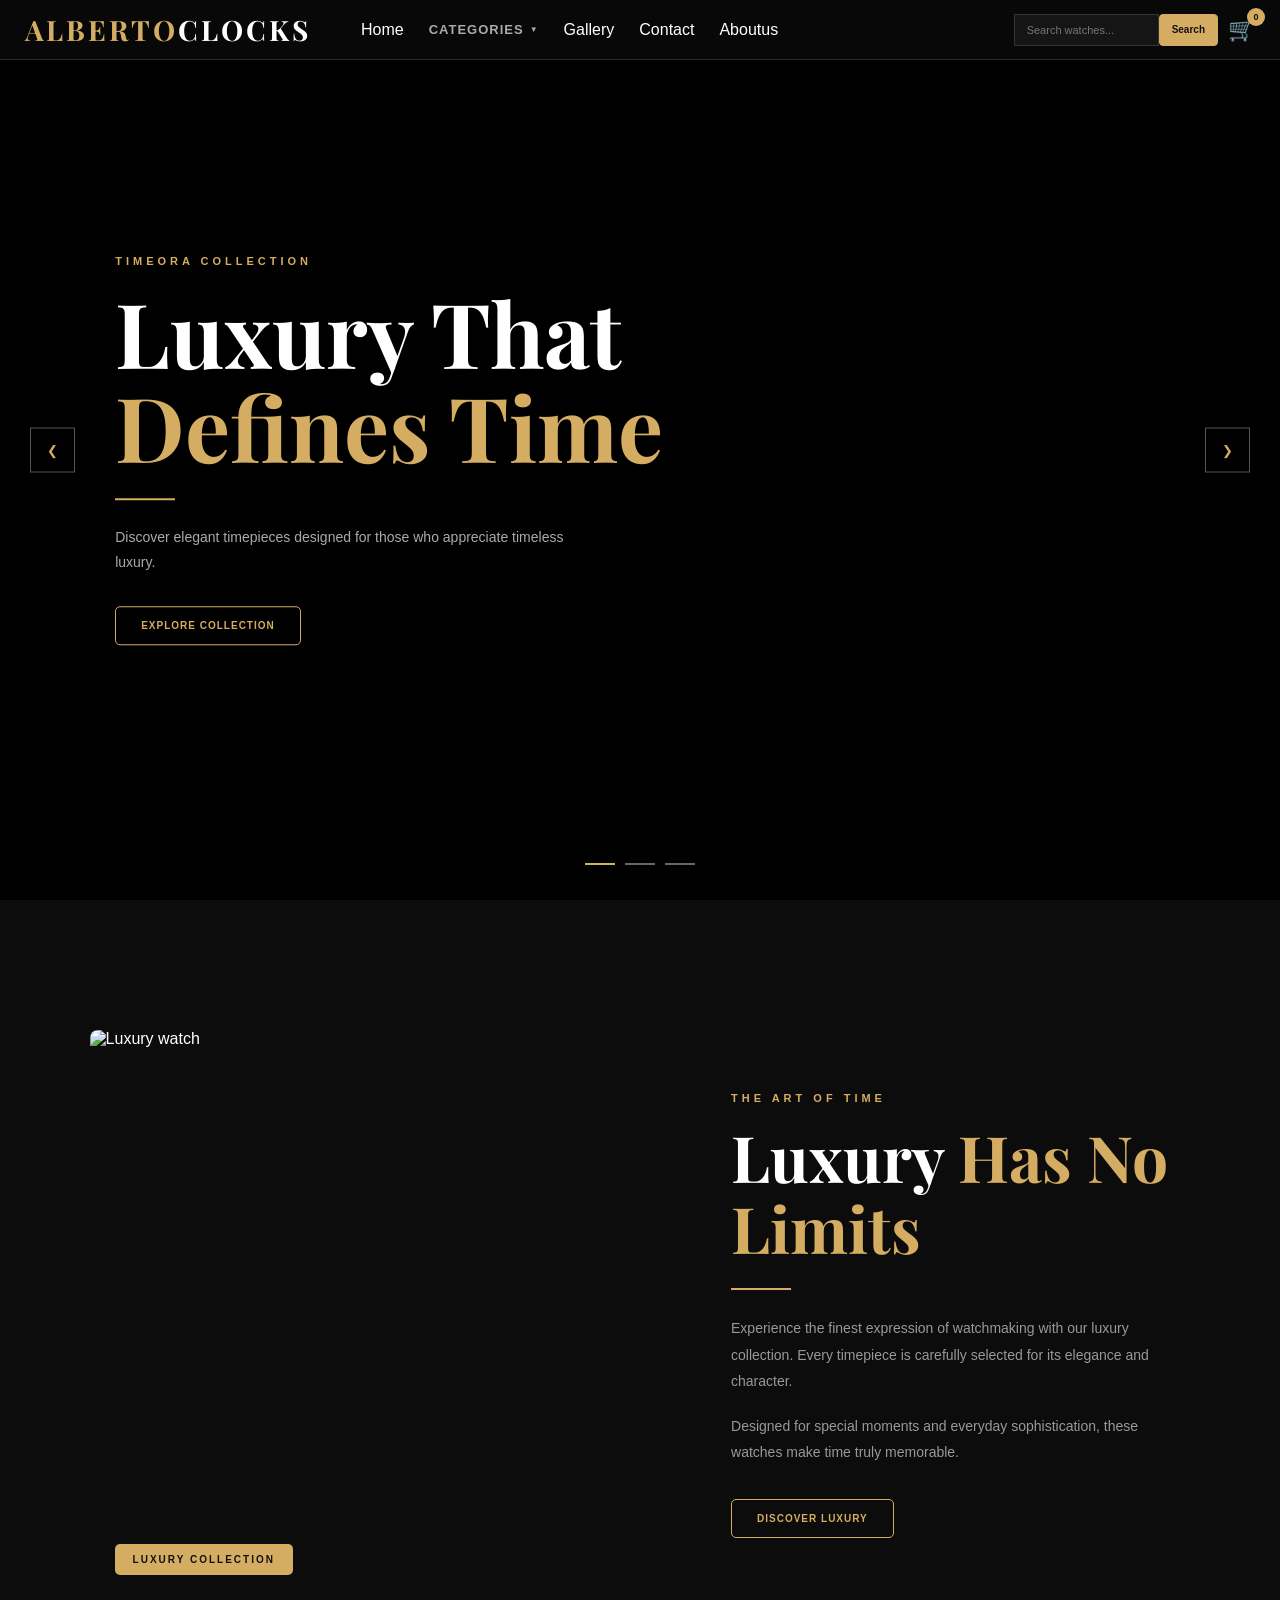
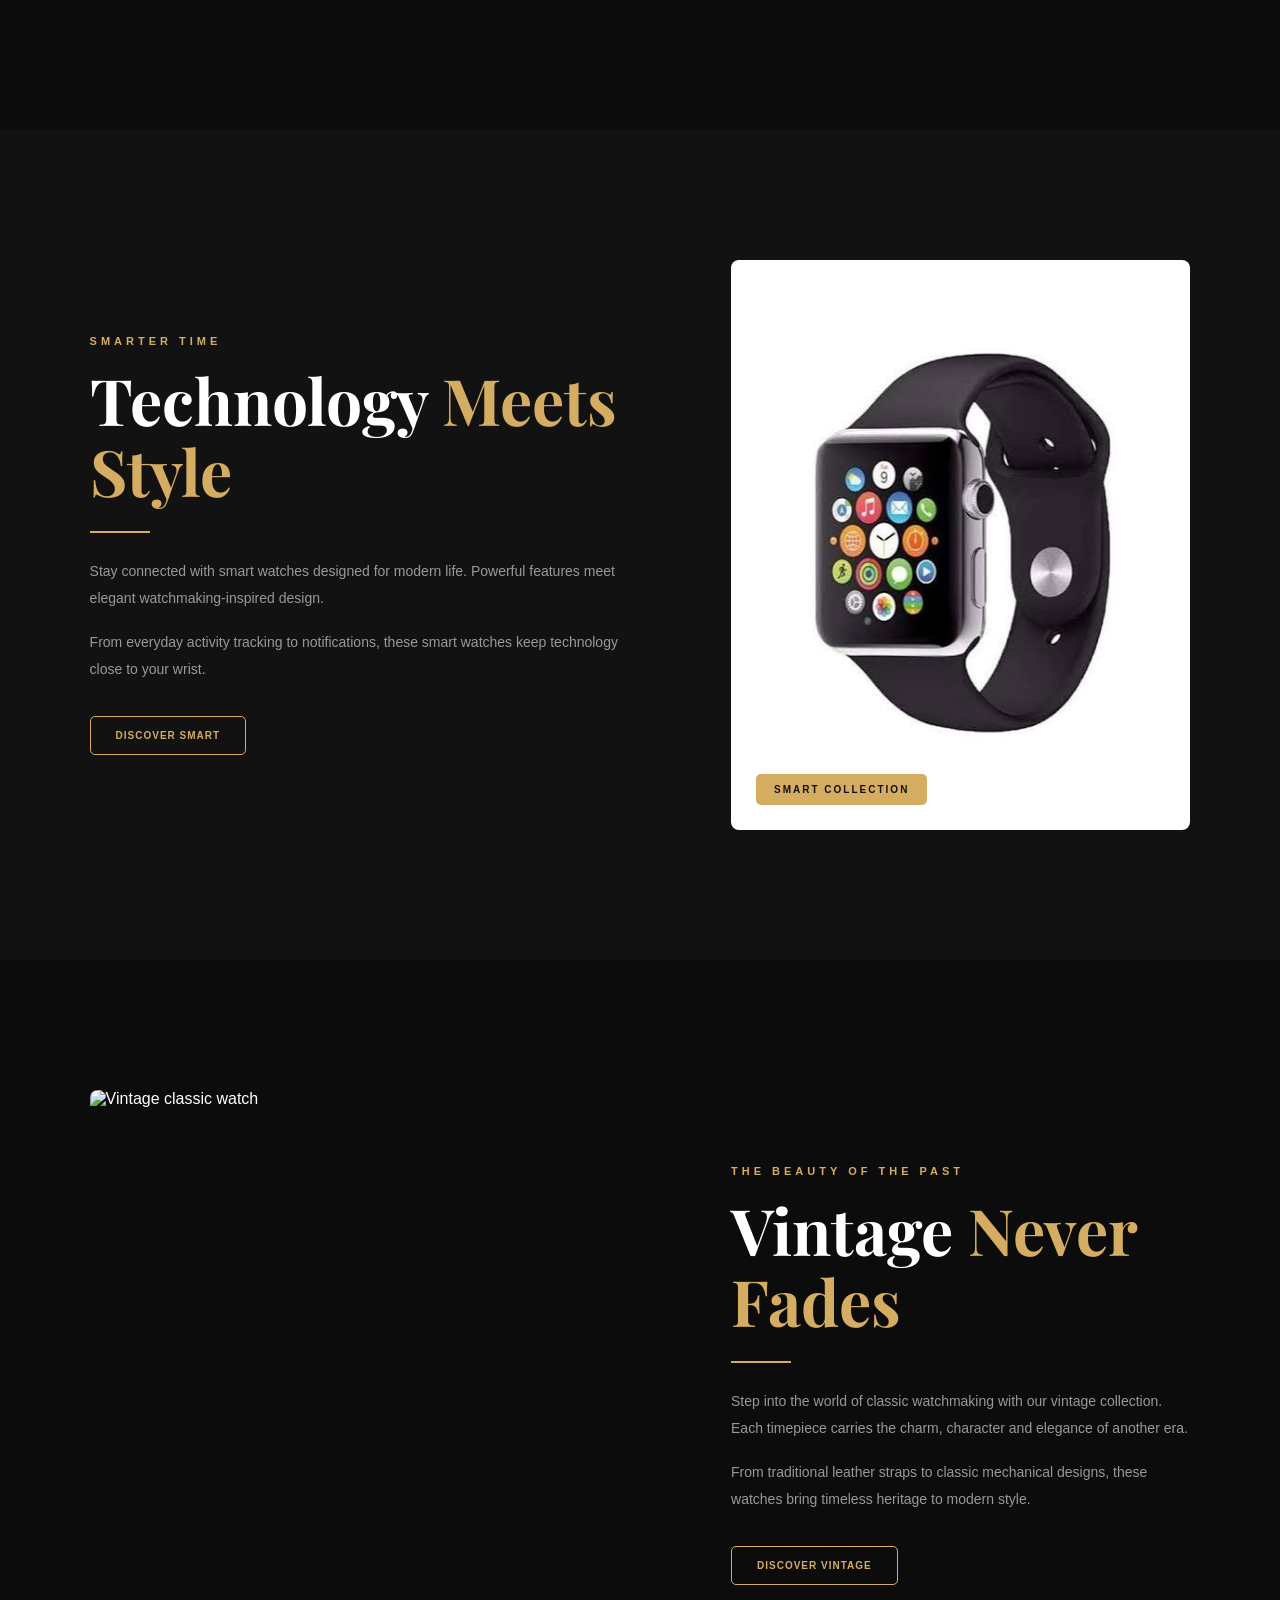
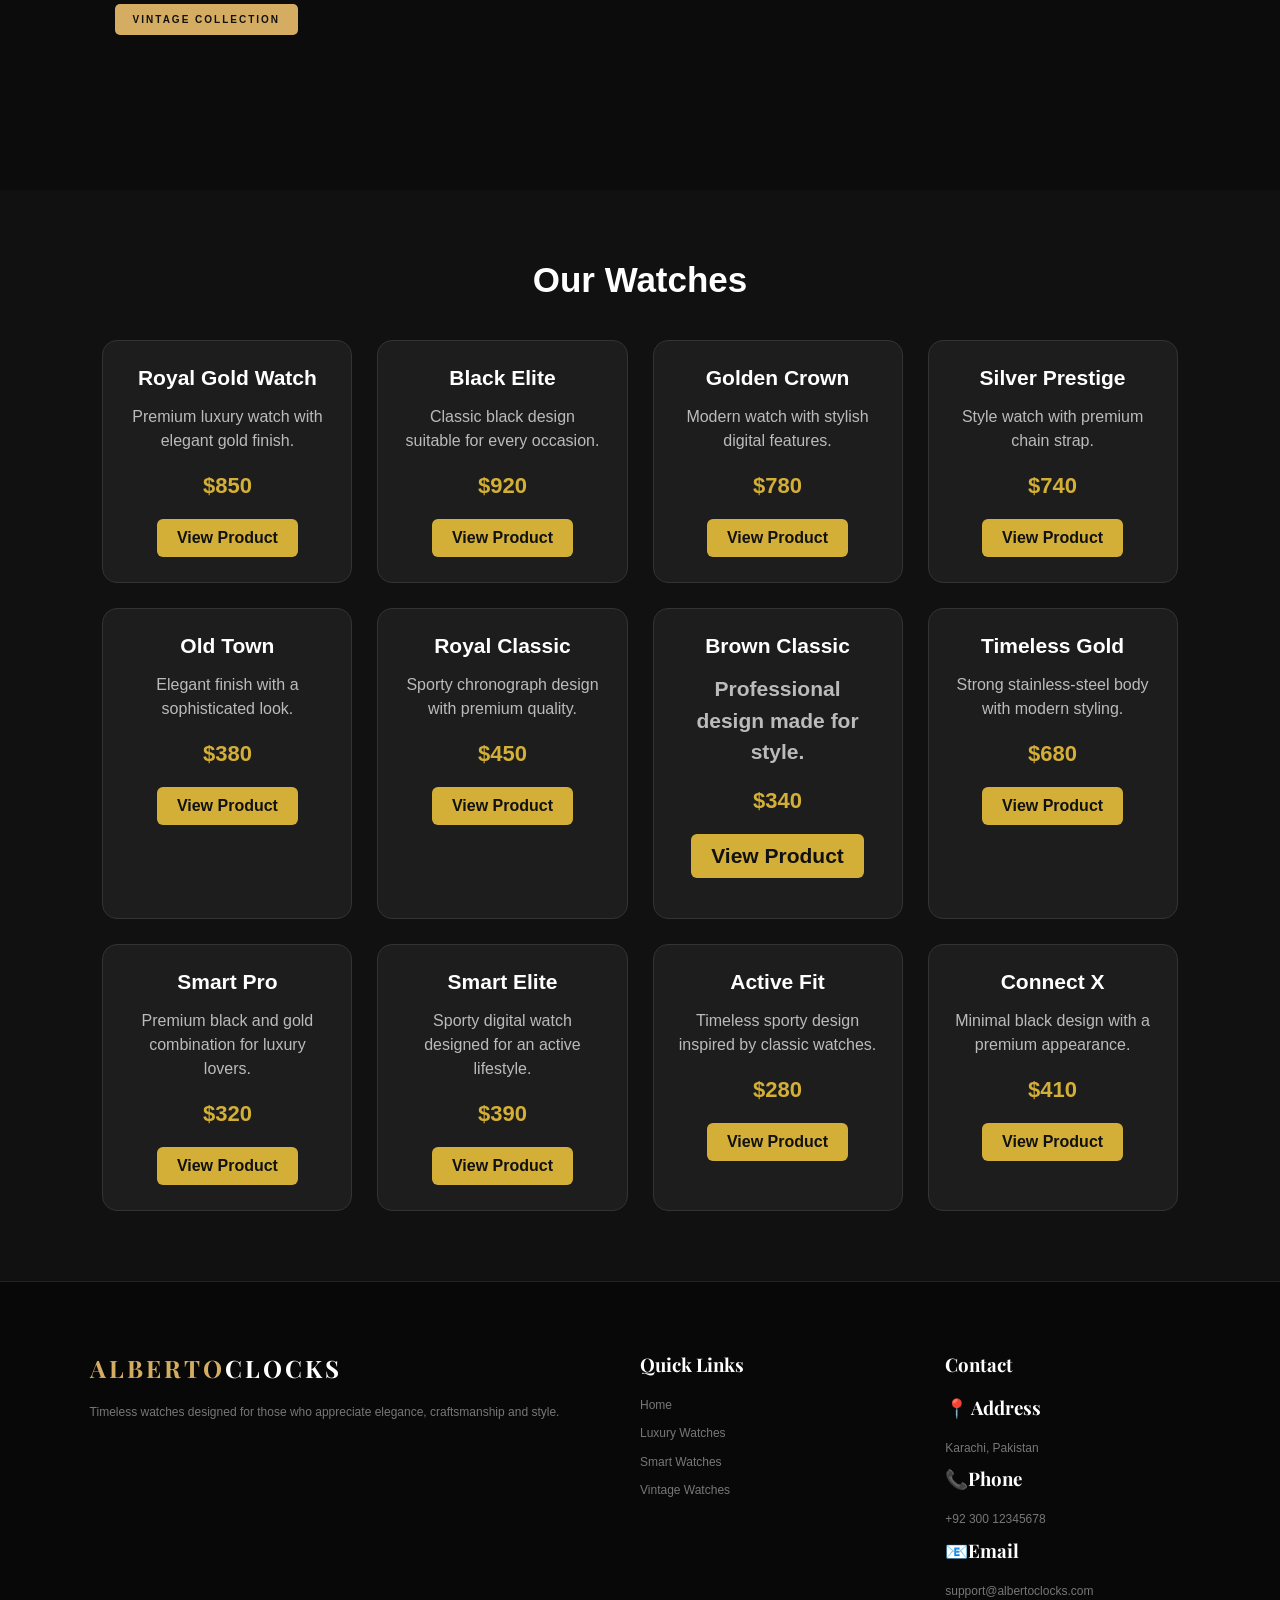
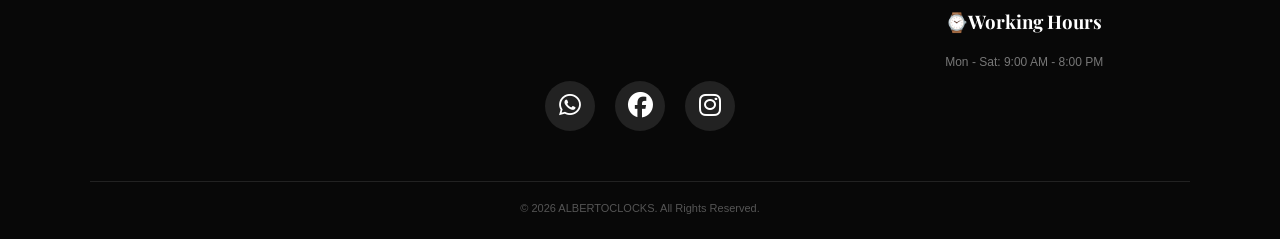
==== commit c70a3784: "Refactor product section to list format" ====
--- a/index.html
+++ b/index.html
@@ -364,89 +364,90 @@
 
     </section>
 
-  <section class="products">
+  
+<section class="list">
     <h2>Our Watches</h2>
 
-    <div class="product-container">
-
-        <div class="product-card">
+    <div class="list-container">
+
+        <div class="list-card">
             <h3>Royal Gold Watch</h3>
             <p>Premium luxury watch with elegant gold finish.</p>
             <span>$850</span>
             <a href="luxury.html">View Product</a>
         </div>
 
-        <div class="product-card">
+        <div class="list-card">
             <h3>Black Elite</h3>
             <p>Classic black design suitable for every occasion.</p>
             <span>$920</span>
             <a href="luxury.html">View Product</a>
         </div>
 
-        <div class="product-card">
+        <div class="list-card">
             <h3>Golden Crown</h3>
             <p>Modern watch with stylish digital features.</p>
             <span>$780</span>
             <a href="luxury.html">View Product</a>
         </div>
 
-        <div class="product-card">
+        <div class="list-card">
             <h3>Silver Prestige</h3>
             <p>Style watch with premium chain strap.</p>
             <span>$740</span>
             <a href="luxury.html">View Product</a>
         </div>
 
-        <div class="product-card">
+        <div class="list-card">
             <h3>Old Town</h3>
             <p>Elegant  finish with a sophisticated look.</p>
             <span>$380</span>
             <a href="vintage.html">View Product</a>
         </div>
 
-        <div class="product-card">
+        <div class="list-card">
             <h3>Royal Classic</h3>
             <p>Sporty chronograph design with premium quality.</p>
             <span>$450</span>
             <a href="vintage.html">View Product</a>
         </div>
 
-        <div class="product-card">
+        <div class="list-card">
             <h3>Brown Classic<h3>
             <p>Professional design made for style.</p>
             <span>$340</span>
             <a href="vintage.html">View Product</a>
         </div>
 
-        <div class="product-card">
+        <div class="list-card">
             <h3>Timeless Gold</h3>
             <p>Strong stainless-steel body with modern styling.</p>
             <span>$680</span>
             <a href="vintage.html">View Product</a>
         </div>
 
-        <div class="product-card">
+        <div class="list-card">
             <h3>Smart Pro</h3>
             <p>Premium black and gold combination for luxury lovers.</p>
             <span>$320</span>
             <a href="smart.html">View Product</a>
         </div>
 
-        <div class="product-card">
+        <div class="list-card">
             <h3>Smart Elite</h3>
             <p>Sporty digital watch designed for an active lifestyle.</p>
             <span>$390</span>
             <a href="smart.html">View Product</a>
         </div>
 
-        <div class="product-card">
+        <div class="list-card">
             <h3>Active Fit</h3>
             <p>Timeless sporty design inspired by classic watches.</p>
             <span>$280</span>
             <a href="smart.html">View Product</a>
         </div>
 
-        <div class="product-card">
+        <div class="list-card">
             <h3>Connect X</h3>
             <p>Minimal black design with a premium appearance.</p>
             <span>$410</span>
@@ -454,8 +455,7 @@
         </div>
 
     </div>
-</section>
-  <!-- =====================================================
+</section> <!-- =====================================================
      CART PANEL
 ===================================================== -->
 
--- a/style.css
+++ b/style.css
@@ -2070,7 +2070,7 @@
     border-radius: 12px;
 }
 
-.watch-list {
+/* .watch-list {
     width: 90%;
     max-width: 1400px;
     margin: 110px auto 60px;
@@ -2126,7 +2126,7 @@
     color: #b8860b;
 }
 
-
+ */
 /* Tablet */
 
 @media (max-width: 1100px) {
@@ -2397,4 +2397,68 @@
         width: 100%;
     }
 }
-
+.list {
+    padding: 70px 8%;
+    background: #111;
+    color: white;
+    text-align: center;
+}
+
+.list h2 {
+    font-size: 35px;
+    margin-bottom: 40px;
+}
+
+.list-container {
+    display: grid;
+    grid-template-columns: repeat(4, 1fr);
+    gap: 25px;
+}
+
+.list-card {
+    background: #1d1d1d;
+    padding: 25px;
+    border-radius: 15px;
+    border: 1px solid #333;
+    transition: 0.3s;
+}
+
+.list-card:hover {
+    transform: translateY(-8px);
+    box-shadow: 0 10px 25px rgba(0,0,0,0.5);
+}
+
+.list-card h3 {
+    font-size: 21px;
+    margin-bottom: 15px;
+}
+
+.list-card p {
+    color: #bbb;
+    line-height: 1.5;
+    min-height: 48px;
+}
+
+.list-card span {
+    display: block;
+    font-size: 22px;
+    font-weight: bold;
+    margin: 20px 0;
+    color: #d4af37;
+}
+
+.list-card a {
+    display: inline-block;
+    padding: 10px 20px;
+    background: #d4af37;
+    color: #111;
+    text-decoration: none;
+    border-radius: 6px;
+    font-weight: bold;
+    transition: 0.3s;
+}
+
+.list-card a:hover {
+    background: white;
+}
+
